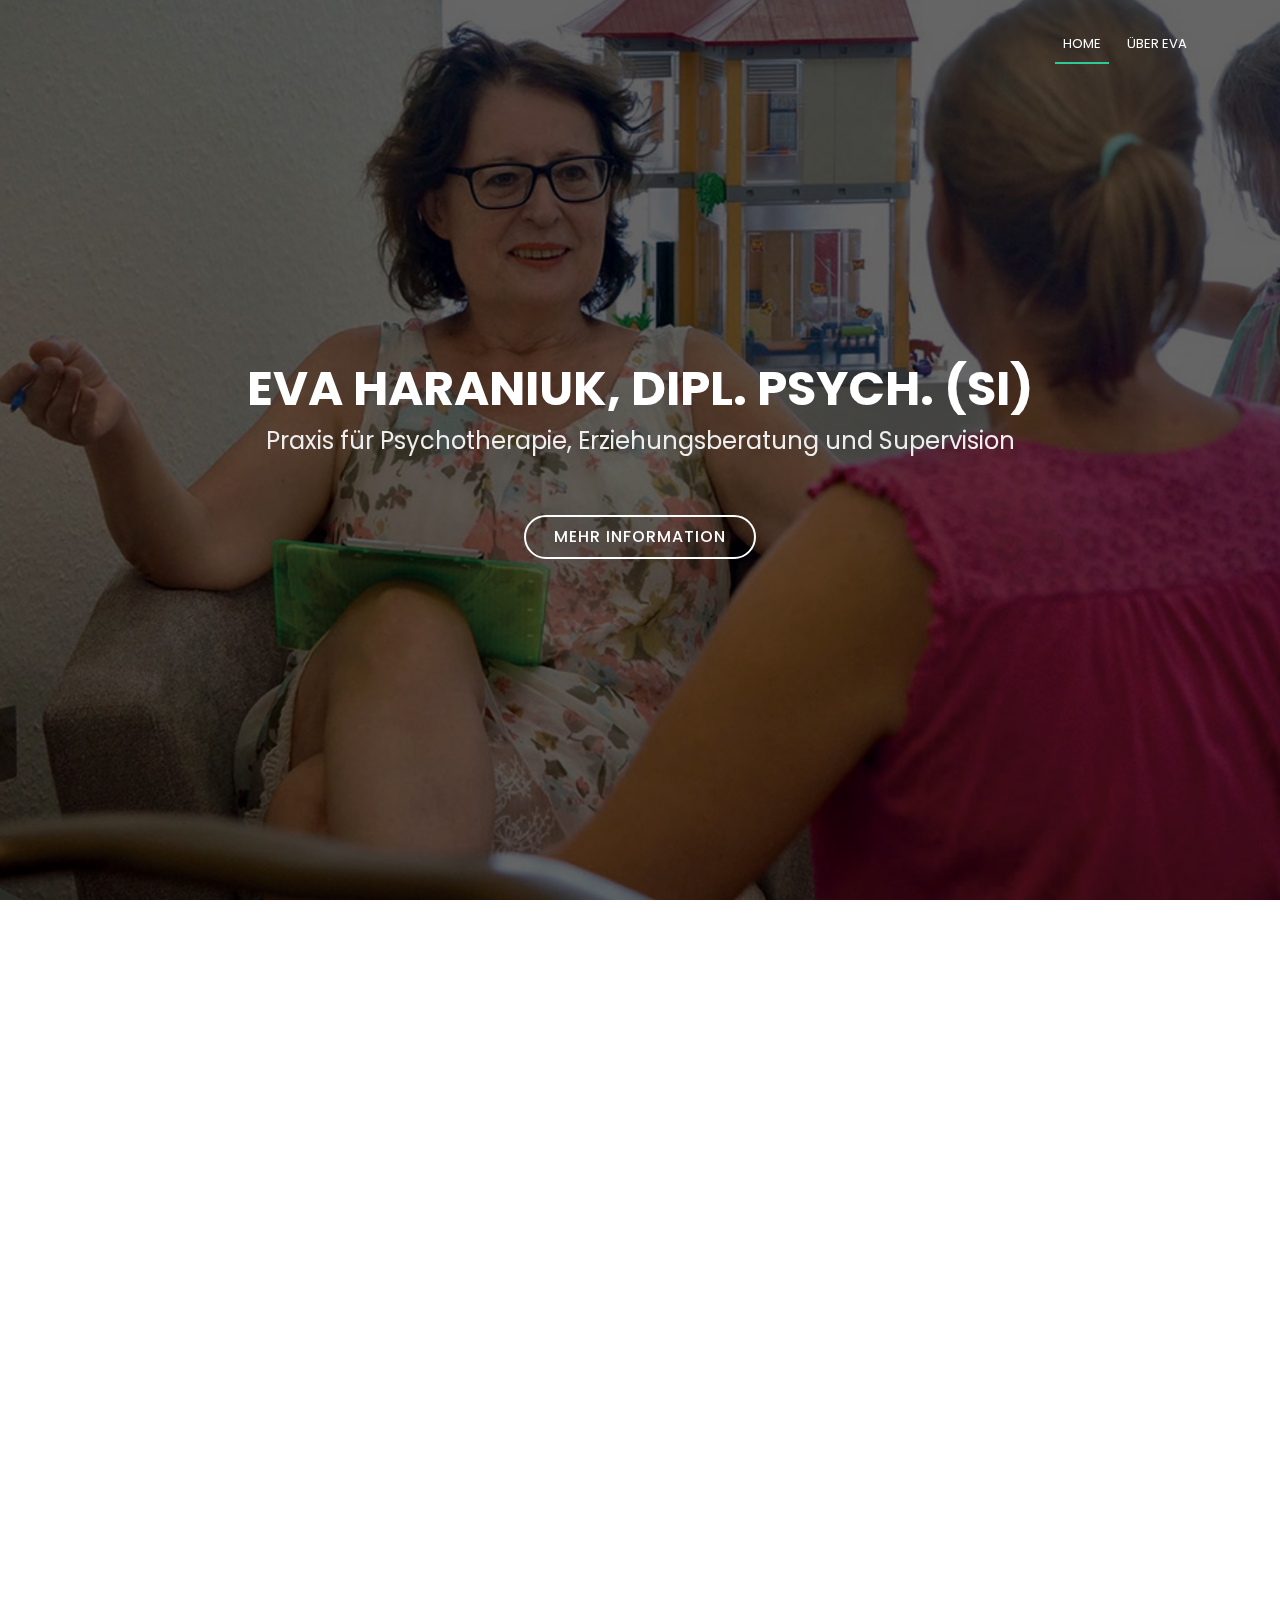
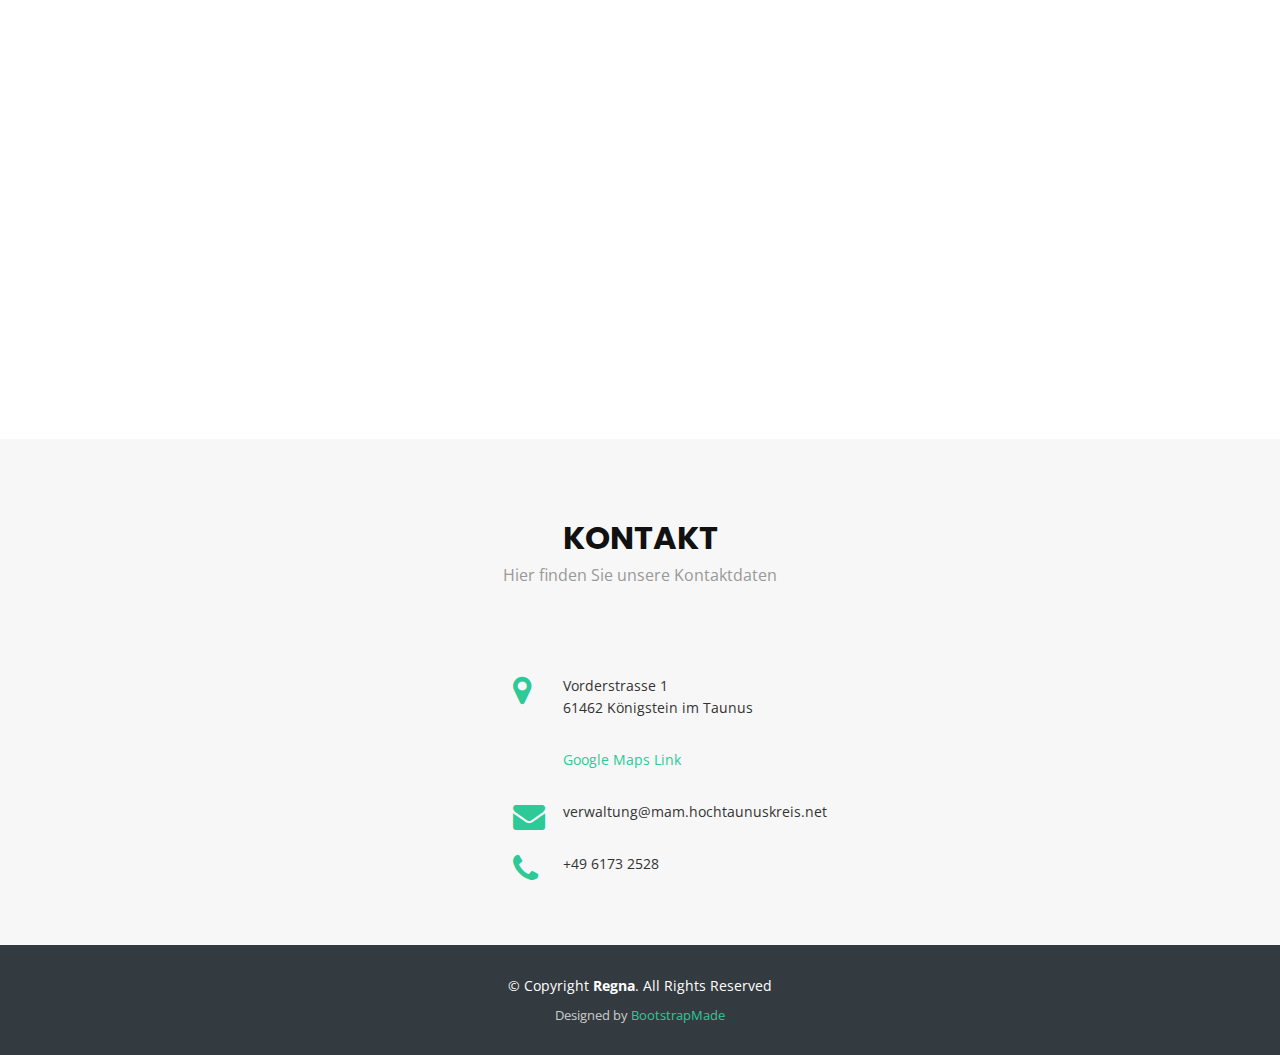
==== index.html @ 205fa417 "initial commit" ====
<!DOCTYPE html>
<html lang="en">

<head>
  <meta charset="utf-8" />
  <meta content="width=device-width, initial-scale=1.0" name="viewport" />

  <title>Eva Haraniuk</title>
  <meta content="" name="description" />
  <meta content="approbierte, Kinder,  Jugendlichenpsychotherapeutin, systemische, Familienberaterin" name="keywords" />

  <!-- Favicons -->
  <link href="assets/img/favicon.png" rel="icon" />
  <link href="assets/img/apple-touch-icon.png" rel="apple-touch-icon" />

  <!-- Google Fonts 
  <link href="https://fonts.googleapis.com/css?family=Open+Sans:300,300i,400,400i,700,700i|Poppins:300,400,500,700"
    rel="stylesheet" />
-->



  <!-- Vendor CSS Files -->
  <link href="assets/vendor/bootstrap/css/bootstrap.min.css" rel="stylesheet" />
  <link href="assets/vendor/font-awesome/css/font-awesome.min.css" rel="stylesheet" />
  <link href="assets/vendor/boxicons/css/boxicons.min.css" rel="stylesheet" />
  <link href="assets/vendor/owl.carousel/assets/owl.carousel.min.css" rel="stylesheet" />
  <link href="assets/vendor/venobox/venobox.css" rel="stylesheet" />
  <link href="assets/vendor/aos/aos.css" rel="stylesheet" />

  <!-- Template Main CSS File -->
  <link href="assets/css/style.css" rel="stylesheet" />

  <!-- =======================================================
  * Template Name: Regna - v2.1.0
  * Template URL: https://bootstrapmade.com/regna-bootstrap-onepage-template/
  * Author: BootstrapMade.com
  * License: https://bootstrapmade.com/license/
  ======================================================== -->



</head>

<body>
  <!-- ======= Header ======= -->
  <header id="header" class="header-transparent">
    <div class="container">
      <nav id="nav-menu-container">
        <ul class="nav-menu">
          <li class="menu-active"><a href="index.html">Home</a></li>
          <li><a href="#about">Über Eva</a></li>
         
        </ul>
      </nav>
      <!-- #nav-menu-container -->
    </div>
  </header>
  <!-- End Header -->

  <!-- ======= Hero Section ======= -->
  <section id="hero">
    <div class="hero-container" data-aos="zoom-in" data-aos-delay="100">
      <h1>Eva Haraniuk, Dipl. Psych. (SI)</h1>
      <h2>Praxis für Psychotherapie,
        Erziehungsberatung und Supervision</h2>
      <a href="#about" class="btn-get-started">Mehr Information</a>
    </div>
  </section>
  <!-- End Hero Section -->

  <main id="main">
    <!-- ======= About Section ======= -->
    <section id="about">
      <div class="container" data-aos="fade-up">
        <div class="row about-container">
          <div class="col-lg-6 content order-lg-1 order-2">

            <h2 class="title">Über die Schule</h2>
            <p>
              Nicht selten äußern sich Besucher unserer Schule spontan mit Worten wie: „Das ist aber schön hier .. ein
              tolles Gebäude .. man fühlt sich sofort wohl hier.. es herrscht eine angenehme Atmosphäre…“. Mir selbst ging es ähnlich als ich mich als Nachfolgerin von Herrn Henneberg auf die Schulleitungsstelle beworben habe. Die Schule ist landschaftlich attraktiv eingebettet, das Schulgebäude ist gut ausgestattet und das Betreuungszentrum ergänzt qualitativ die vorhandene Halbtagsschule. Die überschaubare Schülerzahl und das kleine Kollegium (zurzeit 5 Klassenlehrkräfte) ermöglichen ein fast familiäres Klima. Das große Engagement der Schulgemeinde wurde mir bereits in den ersten Tagen nach meinem Dienstantritt deutlich. Gemeinschaftlich werden wir unser Bestes geben, damit sich alle wohlfühlen, ein gutes Lernklima existiert und allgemeine Zufriedenheit herrscht.
Die Grundschule Mammolshain heißt alle Neuankömmlinge in unserer Schulgemeinde herzlich willkommen!
              <br>
              <i>Cathleen Klockmann (Schulleiterin)</i>
            </p>

            <div class="icon-box" data-aos="fade-up" data-aos-delay="100">
              <div class="icon"><i class="fa fa-rocket"></i></div>
              <h4 class="title"><a href="">Kurze Wege</a></h4>
              <p class="description">
                In Mammolshain ist alles mini. So ist auch das Schulgelände, die Turnhalle und das Betreuungszentrum auf
                einem Gelände, so dass die Kinder zwischen Schule, Betreuung und Aktivitäten in der Turnhalle  eigenständig und ohne Straßenverkehr wechseln können. Ganz nebenbei haben viele Klassen noch
                den besten Frankfurt-Skyline-Blick im Taunus.
              </p>
            </div>

            <div class="icon-box" data-aos="fade-up" data-aos-delay="200">
              <div class="icon"><i class="fa fa-users"></i></div>
              <h4 class="title"><a href="">Kleine Gemeinschaft</a></h4>
              <p class="description">
                In der Grundschule sind die Klassen ein- oder zweizügig. Das bedeutet, dass sich die meisten Kinder
                untereinander kennen. Wir legen Wert auf eine harmonische Gemeinschaft und gegenseitige
                Hilfsbereitschaft. Die Erstklässler werden von Paten aus der 4. Klasse begleitet, so dass sie schnell
                Anschluss finden.
              </p>
            </div>

            <div class="icon-box" data-aos="fade-up" data-aos-delay="300">
              <div class="icon"><i class="fa fa-bar-chart"></i></div>
              <h4 class="title"><a href="">Hervorragende Ausstattung</a></h4>
              <p class="description">
                Die Grundschule ist geräumig und schön gestaltet. Wir sind mit WLAN, Computerraum und digitalen Medien
                gut gerüstet für die Zukunft.
              </p>
            </div>
          </div>

          <div class="col-lg-6 background order-lg-2 order-1" data-aos="fade-left" data-aos-delay="100"></div>
        </div>
      </div>
    </section>
    <!-- End About Section -->

    <!-- ======= Facts Section ======= -->
    <section id="facts">
      <div class="container" data-aos="fade-up">
        <div class="section-header">
          <h3 class="section-title">Fakten</h3>
          <p class="section-description">
            Unsere Grundschule in Zahlen
          </p>
        </div>
        <div class="row counters">
          <div class="col-lg-3 col-6 text-center">
            <span data-toggle="counter-up">5</span>
            <p>Lehrende</p>
          </div>

          <div class="col-lg-3 col-6 text-center">
            <span data-toggle="counter-up">94</span>
            <p>Kinder</p>
          </div>

          <div class="col-lg-3 col-6 text-center">
            <span data-toggle="counter-up">
              <div id="vacationDate"></div>
            </span>
            <p>Tage bis zu den nächsten Ferien</p>
            <script type="text/javascript">
              var date1 = new Date();
              var timestamp = Date.parse("04/03/2023");
              var date2 = new Date(timestamp);
              console.log("Using dates today and future", date1, date2);
              var Difference_In_Time = date2.getTime() - date1.getTime();
              var Difference_In_Days = Math.round(Difference_In_Time / (1000 * 3600 * 24));
              if (Difference_In_Days > 0) {
              document.getElementById("vacationDate").innerHTML += Difference_In_Days.toString();
            } else //there is already some vacation ongoing
            {
              document.getElementById("vacationDate").innerHTML += "0";
            }
            </script>
          </div>

          <div class="col-lg-3 col-6 text-center">
            <span data-toggle="counter-up">7</span>
            <p>Räume</p>
          </div>
        </div>
      </div>
    </section>
    <!-- End Facts Section -->

    <!-- ======= Services Section ======= -->
    <section id="services">
      <div class="container" data-aos="fade-up">
        <div class="section-header">
          <h3 class="section-title">AGs und Angebote</h3>
          <p class="section-description">
            In der Grundschule und der benachbarten Turnhalle gibt es viele Aktivitäten für die Kinder, die teilweise
            auch über den Elternverein Bienenkorb und den Fussballverein organisiert werden.
          </p>
        </div>
        <div class="row">
          <div class="col-lg-3 col-md-6" data-aos="zoom-in">
            <div class="box">
              <div class="icon">
                <a href=""><i class="fa fa-microphone"></i></a>
              </div>
              <h4 class="title"><a href="">Chor</a></h4>
              <p class="description">
                Im Chor singen die Kinder und studieren oft Musicals mit Musik und Sprechrollen ein.
                Ein bis zwei Mal im Jahr werden die Stücke unter großem Applaus aufgeführt.
              </p>
            </div>
          </div>
          <div class="col-lg-3 col-md-6" data-aos="zoom-in">
            <div class="box">
              <div class="icon">
                <a href=""><i class="fa  fa-plane"></i></a>
              </div>
              <h4 class="title"><a href="">Englisch</a></h4>
              <p class="description">
                Spielerisch werden die Kinder hier an die neue Sprache herangeführt. Gemeinsam werden Lieder gelernt, Geschichten erzählt und lustige
                Aktivitäten zu verschiedenen Themen gemacht.</p>
            </div>
          </div>
          

          <div class="col-lg-3 col-md-6" data-aos="zoom-in">
            <div class="box">
              <div class="icon">
                <a href=""><i class="fa fa-futbol-o"></i></a>
              </div>
              <h4 class="title"><a href="">Volleyball</a></h4>
              <p class="description">
                Auch die Kleinsten lernen beim Volleyball Training die Grundlagen des Volleyball-Spiels.
              </p>
            </div>
          </div>
          
          <div class="col-lg-3 col-md-6" data-aos="zoom-in">
            <div class="box">
              <div class="icon">
                <a href=""><i class="fa fa-users"></i></a>
              </div>
              <h4 class="title"><a href="">Elternverein</a></h4>
              <p class="description">
                Der Elternverein Bienenkorb organisiert spannende Aktivitäten in den Ferien und unterstützt viele
                Projekte.
              </p>
            </div>
          </div>
        </div>
      </div>
    </section>
    <!-- End Services Section -->


    <!-- ======= Betreuungszentrum Section ======= -->
    <section id="betreuungszentrum">
      <div class="container" data-aos="fade-up">
        <div class="row betreuungszentrum-container">
          <div class="col-lg-12 content order-lg-1 order-2">
            <h2 class="title">Betreuungszentrum</h2>
            <p>
              Das Betreuungsangebot kann insgesamt 60 Kindern einen Betreuungsplatz inkl.
              Mittagessen und Hausaufgabenbetreuung bieten.
              Die Betreuende Grundschule deckt Betreuungszeiten von 7.30 Uhr bis 13.30 Uhr ab.
              Das hortähnliche Angebot knüpft zeitlich an den Vormittagsunterricht der Schule an
              (ab 11.25 Uhr) und ist bis 17.00 Uhr buchbar. Das Angebot beinhaltet
              ein warmes Mittagessen, Hausaufgabenbetreuung, Freizeitaktivitäten und eine
              wochenweise Betreuung während der Schulferien. Diese Angebotspalette wird in
              einzeln abzurechnenden Modulen angeboten, die sich die Eltern nach Bedarf auch
              tageweise zusammenstellen können. Die Ferienbetreuung
              kann wochenweise zugebucht werden.
            </p>

            <div class="icon-box" data-aos="fade-up" data-aos-delay="100">
              <div class="icon"><i class="fa fa-cutlery"></i></div>
              <h4 class="title"><a href="">Mittagessen und Aktivitäten</a></h4>
              <p class="description">
                Das Betreuungszentrum befindet sich auf dem Schulgelände, was den Vorteil hat,
                dass die Kinder nach dem Unterricht keine langen Wege zurücklegen müssen,
                Fachräume der Schule mitgenutzt werden können und eine Kooperation zwischen
                dem Betreuungspersonal und den Lehrkräften leichter möglich ist. Im
                Betreuungszentrum steht den Kindern eine Mensa mit Küche zur Verfügung, in der
                das gemeinsame Mittagessen sowie der Nachmittagssnack eingenommen werden.
                Die Essensversorgung wird vom Cateringservice „Zu den Füchsen“ übernommen. In
                den Betreuungsräumen und dem Bewegungsraum haben die Kinder viel Platz für
                freies Spiel. Es wird eine Vielzahl unterschiedlicher Aktivitäten ermöglicht, bei denen
                die Kinder je nach Bedarf Unterstützung und Anregungen durch die Betreuungskräfte
                erfahren.</p>
            </div>

            <div class="icon-box" data-aos="fade-up" data-aos-delay="200">
              <div class="icon"><i class="fa fa-pencil-square-o"></i></div>
              <h4 class="title"><a href="">Hausaufgabenbetreuung</a></h4>
              <p class="description">
                Die Hausaufgabenbetreuung findet in gesonderten, ruhigen Räumen zu festen Zeiten
                statt. Die Kinder werden bei der Bewältigung der schriftlichen Hausaufgaben
                unterstützt und erhalten bei Bedarf Hilfestellung. Es wird darauf geachtet,
                entsprechend dem Alter, die Selbständigkeit zunehmend zu fördern.
                Die Betreuungskräfte achten darauf, dass die Kinder die Hausaufgaben nach
                Möglichkeit vollständig erledigen. Dabei soll ein Zeitrahmen von einer Stunde nicht
                überschritten werden.
                Nachmittags können die Kinder, neben den Angeboten des Betreuungszentrums, an
                schulischen Angeboten und Angeboten außerschulischer Partner teilnehmen, die in
                den Räumen der Schule und des Betreuungszentrums stattfinden, z.B. Turnen,
                Volleyball und Chor.</p>
            </div>

            <div class="icon-box" data-aos="fade-up" data-aos-delay="300">
              <div class="icon"><i class="fa fa-question-circle"></i></div>
              <h4 class="title"><a href="">Weitere Informationen</a></h4>
              <p class="description">
                Für weitere Informationen stehen wir gerne zur Verfügung. Alle Formulare des Betreuungsangebotes
                erhalten Sie bei der Einrichtungsleitung und dem Team der Betreuung: Dr. Claudia di Pianduni, Tel.:
                06173 70 29 22 4, eMail: betreuung@mam.hochtaunuskreis.net
              </p>
            </div>
          </div>


        </div>
      </div>
    </section>
    <!-- End Betreuungszentrum Section -->


    <!-- ======= Portfolio Section ======= -->
    <section id="portfolio" class="section-bg">
      <div class="container" data-aos="fade-up">

        <header class="section-header">
          <h3 class="section-title">Das Schul ABC - Wissenswertes und Nützliches</h3>
        </header>

        <div class="row" data-aos="fade-up" data-aos-delay="100"">
  <div class=" col-lg-12">
          <ul id="portfolio-flters">
            <li data-filter="*" class="filter-active" >Alles</li>
            <li data-filter=".filter-arbeitsgemeinschaften" >AGs</li>
            <li data-filter=".filter-anschrift"> Anschrift</li>
            <li data-filter=".filter-aufsichtsregelung">Aufsicht</li>
            <li data-filter=".filter-bienenkorb">Bienenkorb</li>
            <!-- <li data-filter=".filter-betreuung">Betreuung</li> -->
            <li data-filter=".filter-beurlaubung">Beurlaubung</li>
            <li data-filter=".filter-buecher">Bücher</li>
            <li data-filter=".filter-buecherei">Bücherei</li>
            <li data-filter=".filter-computer">Computer</li>
            <li data-filter=".filter-corona">Corona</li>
            <li data-filter=".filter-dankbar">Dankbar</li>
            <li data-filter=".filter-digitalisierung">Digital</li>
            <li data-filter=".filter-ernaehrung">Ernährung</li>
            <li data-filter=".filter-elterngespraeche">Elterngespräch</li>
            <li data-filter=".filter-fahrrad">Fahrrad</li>
            <li data-filter=".filter-ferien">Ferien</li>
            <li data-filter=".filter-fundsachen">Fundsachen</li>
            <li data-filter=".filter-gegenstaende">Gegenstände</li>
            <li data-filter=".filter-gremien">Gremien</li>
            <li data-filter=".filter-grundschrift">Grundschrift</li>
            <li data-filter=".filter-handys">Handys</li>
            <li data-filter=".filter-hausaufgaben">Hausaufgaben</li>
            <li data-filter=".filter-hausaufgabenbetreuung">Hausaufgabenbetreuung</li>
            <li data-filter=".filter-hygiene">Hygiene</li>
            <li data-filter=".filter-krankmeldung">Krank</li>
            <li data-filter=".filter-laeuse">Läuse</li>
            <li data-filter=".filter-mitarbeiteltern">Mitarbeit</li>
            
            <li data-filter=".filter-unfaelle">Schulunfälle</li>
            <li data-filter=".filter-sachschaeden">Schäden</li>
            <li data-filter=".filter-schulweg">Schulweg</li>
            <li data-filter=".filter-sport">Sport</li>
            <li data-filter=".filter-pausen">Pausen</li>
            <li data-filter=".filter-termine">Termine</li>
            <li data-filter=".filter-wandertage">Wandertage</li>
            <li data-filter=".filter-wegweiser">Wegweiser</li>
            <li data-filter=".filter-zeugnisse">Zeugnis</li>

          </ul>
        </div>
      </div>

      <div class="row portfolio-container" data-aos="fade-up" data-aos-delay="200">


        <div class="col-lg-12 col-md-12 portfolio-item filter-arbeitsgemeinschaften">
          <div class="portfolio-wrap">
            <h4>Arbeitsgemeinschaften</h4>
            <p>Ergänzend zum schulischen Unterricht gibt es beispielsweise Angebote wie:</p>
            <ul>
              <li>Englisch-Kurs in den Klassen 1 und 2
              </li>
              <li>Chor
              </li>
              <li>Computerkurs</li>
            </ul>
            <p>Informationen zu den schulischen und außerschulischen Angeboten bekommen Sie
              jeweils am Anfang eines Halbjahres. Die AGs werden von Eltern, Sport-und
              Musikvereinen sowie von Lehrkräften angeboten. Verpflichtende
              Arbeitsgemeinschaften in Kleingruppen gibt es zur Zeit nicht. </p>
          </div>
        </div>


        <div class="col-lg-12 col-md-12 portfolio-item filter-anschrift">
          <div class="portfolio-wrap">
            <h4>Änderung der Anschrift</h4>
            <p>Sollte sich Ihre Adresse oder die Telefonnummer ändern, informieren Sie uns bitte
              umgehend schriftlich über die Klassenlehrerin oder das Sekretariat.
              Falls Sie nicht mehr in unserem Schulbezirk wohnen, Ihr Kind aber weiterhin unsere
              Schule besuchen soll, müssen Sie einen „Gestattungsantrag“ stellen.
              Das Formular erhalten Sie im Sekretariat und Sie finden es im Downloadbereich.</p>

            <p>Unser Sekretariat ist geöffnet: täglich von 9.00 – 12.30 Uhr</p>
          </div>
        </div>


        <div class="col-lg-12 col-md-12 portfolio-item filter-aufsichtsregelung">
          <div class="portfolio-wrap">
            <h4>Aufsichtsregelung</h4>
            <p>Aufsichtspflicht der Schule erstreckt sich auf:</p>

            <ul>
              <li>den Unterricht, auch wenn dieser außerhalb des Schulgrundstücks durchgeführt
                wird
              </li>
              <li>die Pausen zwischen den Unterrichtsstunden
              </li>
              <li>die Unterrichtswege</li>
              <li>die Arbeitsgemeinschaften</li>
              <li>in angemessenem Umfang auf die Zeiten vor und nach dem Unterricht.</li>
            </ul>
            <p>Verlassen Kinder während der Unterrichtszeit oder in den Pausen unerlaubt das
              Schulgelände, entfällt die Aufsichtspflicht der Schule.
              Auf dem Schulweg unterliegen die Kinder der Aufsicht der Eltern.</p>
          </div>
        </div>

        <div class="col-lg-12 col-md-12 portfolio-item filter-bienenkorb">
          <div class="portfolio-wrap">
            <h4>Bienenkorb</h4>
            <p>Der Bienenkorb e.V. unterstützt den Kiga, die Schule und die Betreuung. Er ist Veranstalter
              für eine Theater AG und den Englisch Unterricht in Klasse 1. und 2. (LingoBees). Auch die
              Schulbibliothek erhält durch ihn Hilfe. Und – nicht zu vergessen – der Sozialfonds des
              Vereins zur Unterstützung von Familien bei Aktivitäten in Schule oder Kiga. Und
              normalerweise organisiert der Bienenkorb e.V. auch Sommerferienspiele und Aktivitäten in
              anderen Ferien. <a href="https://bienenkorb-ev.org/">https://bienenkorb-ev.org/</a></p>
          </div>
        </div>

        <div class="col-lg-12 col-md-12 portfolio-item filter-betreuung">
          <div class="portfolio-wrap">
            <h4></h4>
            <p></p>
          </div>
        </div>

        <div class="col-lg-12 col-md-12 portfolio-item filter-beurlaubung">
          <div class="portfolio-wrap">
            <h4>Beurlaubung</h4>
            <p>Sollte es aus wichtigen Gründen notwendig sein, Ihr Kind während der Unterrichtszeit
              zu beurlauben, müssen Sie in jedem Fall einen schriftlichen Antrag stellen. Es gelten
              folgende Fristen und Zuständigkeiten:</p>
            <ul>
              <li>für 1 –2 Stunden beim entsprechenden Fachlehrer</li>
              <li>für 1 –2 Schultage bei der Klassenlehrkraft, aber:</li>
            </ul>
            <p>vor und im Anschluss an Ferien und für längere Zeit muss eine Beurlaubung vier
              Wochen vorher schriftlich bei der Schulleitung beantragt werden. Diese Beurlaubung
              darf nur in besonderen Ausnahmefällen erteilt werden und wird in der Schülerakte
              vermerkt. Die Eltern müssen sich über den versäumten Unterrichtsstoff informieren
              und dafür sorgen, dass dieser nachgeholt wird.</p>
          </div>
        </div>

        <div class="col-lg-12 col-md-12 portfolio-item filter-buecher">
          <div class="portfolio-wrap">
            <h4>Bücher und Lernmittel</h4>
            <p>Bücher und Lernmittel sind nicht Eigentum des Kindes (mit Ausnahme der
              Mathematikbücher in der 1. Klasse), sondern werden vom Land Hessen leihweise
              zur Verfügung gestellt.
            </p>
            <p>Sie sind schonend und pfleglich zu behandeln. Die Bücher müssen eingebunden und
              mit Namen versehen werden. Bei Klassen-oder Schulwechsel gehen sie an die
              Schule zurück. Bei Verlust oder Beschädigung ist Ersatz zu leisten. Dieselbe Haftung
              gilt für schuldhafte Beschädigung oder für Diebstahl sonstiger
              Einrichtungsgegenstände der Schule.</p>
          </div>
        </div>

        <div class="col-lg-12 col-md-12 portfolio-item filter-buecherei">
          <div class="portfolio-wrap">
            <h4>Bücherei</h4>
            <p>Ein eingespieltes Team von Eltern betreut erfolgreich die Aktivitäten der Bücherei.
              Freitags können die Kinder in der Bücherei lesen und Bücher ausleihen. Dafür
              erhalten die Kinder einen Leseausweis. Die ausgeliehenen Bücher müssen pfleglich
              behandelt und pünktlich zurückgegeben werden. Bei Verlust sind diese ebenfalls zu
              ersetzen.</p>
          </div>
        </div>

        <div class="col-lg-12 col-md-12 portfolio-item filter-computer">
          <div class="portfolio-wrap">
            <h4>Computer</h4>
            <p>Die Schule verfügt über einige Computer/Laptops. Genutzt werden die Geräte um die
              Kinder an die Arbeit mit dem PC heranzuführen, durch gezielt eingesetzte
              Lernsoftware zu fördern, die Lesemotivation zu wecken, sowie erste Erfahrungen mit
              dem Internet zu machen.</p>
          </div>
        </div>

        <div class="col-lg-12 col-md-12 portfolio-item filter-corona">
          <div class="portfolio-wrap">
            <h4>Corona</h4>
            <p>In Zeiten der Corona Pandemie gibt es recht viele Informationen, die sich teilweise täglich ändern. Deshalb werden sie nicht auf dieser Webseite aktualisiert, sondern über die Plattformen schul.cloud und Jitsi Webkonferenz.</p>
          </div>
        </div>

        <div class="col-lg-12 col-md-12 portfolio-item filter-dankbar">
          <div class="portfolio-wrap">
            <h4>Dankbar</h4>
            <p>Wir sind Ihnen für jegliche Hilfe und Mitarbeit sehr dankbar und freuen uns über eine
              aktive Elternschaft.</p>
          </div>
        </div>


        <div class="col-lg-12 col-md-12 portfolio-item filter-digitalisierung">
          <div class="portfolio-wrap">
            <h4>Digitalisierung</h4>
            <p>In den Wochen der Corona Pandemie wurde der Einsatz von Jitsi und schul.cloud zunehmend beim
              Unterrichten und Konferieren eingesetzt. Diese entstandenen Möglichkeiten wollen
              wir auch über die Corona-Zeiten hinaus nutzen.</p>
          </div>
        </div>

        <div class="col-lg-12 col-md-12 portfolio-item filter-ernaehrung">
          <div class="portfolio-wrap">
            <h4>Ernährung</h4>
            <p>Für eine optimale Entwicklung und Lernfähigkeit ist eine ausgewogene Ernährung
              sehr wichtig. Im Sinne einer gesundheitsfördernden Schule legen wir Wert auf ein
              gesundes Schulfrühstück und zuckerfreie Getränke sowie ein bewusstes Ess-und
              Trinkverhalten. Im Rahmen einer Erziehungsvereinbarung zwischen Schule, Eltern
              und Kind bitten wir um Unterstützung für dieses Vorhaben.
              Unter anderem tragen folgende Bausteine dazu bei:</p>
            <ul>
              <li>eine tägliche, gemeinsame Frühstückspause in der Klasse
                (normalerweise 9.30 Uhr – 9.40 Uhr)</li>
              <li>Thema Ernährung als fester Punkt an den Elternabenden und im Unterricht</li>
            </ul>
            </p>
          </div>
        </div>

        <div class="col-lg-12 col-md-12 portfolio-item filter-elterngespraeche">
          <div class="portfolio-wrap">
            <h4>Elterngespräche</h4>
            <p>Sollten Sie Gesprächsbedarf haben, stehen Ihnen die Lehrkräfte nach
              Terminabsprache zur Verfügung. Ansonsten bieten die Klassenleitungen in der
              Regel etwa zum Halbjahreswechsel Gespräche an.</p>
          </div>
        </div>

        <div class="col-lg-12 col-md-12 portfolio-item filter-fahrrad">
          <div class="portfolio-wrap">
            <h4>Fahrrad</h4>
            <p>Nur die Schülerinnen und Schüler des 4. Schuljahres, die das Radfahrtraining
              absolviert haben, dürfen mit einem verkehrssicheren Fahrrad und mit Fahrradhelm
              zur Schule kommen.</p>
          </div>
        </div>

        <div class="col-lg-12 col-md-12 portfolio-item filter-ferien">
          <div class="portfolio-wrap">
            <h4>Ferien</h4>
            <p>Zu Beginn eines Schuljahres wird die Ferienordnung über die Ranzenpost verteilt.
              Sie finden diese Informationen auch auf unserer Homepage.</p>
          </div>
        </div>

        <div class="col-lg-12 col-md-12 portfolio-item filter-fundsachen">
          <div class="portfolio-wrap">
            <h4>Fundsachen</h4>
            <p>Sämtliches Eigentum Ihres Kindes sollte mit Namen gekennzeichnet sein:
              Turnsachen, Jacken, Hausschuhe , Mäppchen und Ranzen mit Inhalt.
              Fundsachen werden in einer Fundkiste gesammelt. Diese kann nach Absprache mit
              unserer Hausmeisterin besichtigt werden . Nicht abgeholte Kleidungsstücke werden
              an eine karitative Einrichtung weitergegeben.</p>
          </div>
        </div>


        <div class="col-lg-12 col-md-12 portfolio-item filter-gegenstaende">
          <div class="portfolio-wrap">
            <h4>Gefährliche oder unterrichtsstörende Gegenstände</h4>
            <p>Gegenstände wie Messer, Taschenmesser, elektronisches Spielzeug oder Geräte
              gehören nicht in die Schule. Bitte sorgen Sie dafür, dass Ihr Kind diese Dinge zu
              Hause lässt. Für Schäden oder Verlust übernehmen wir keine Haftung.</p>
          </div>
        </div>

        <div class="col-lg-12 col-md-12 portfolio-item filter-gremien">
          <div class="portfolio-wrap">
            <h4>Gremien</h4>
            <p>Wichtige Belange unserer Schule werden in drei Gremien beraten und entschieden:</p>
            <ul>
              <li>in der Gesamtkonferenz(Gremium der Lehrkräfte)</li>
              <li>im Schulelternbeirat (Gremium der Elternvertreterinnen und Vertreter)</li>
              <li>in der Schulkonferenz(Gremium aus Lehrkräften und Eltern)</li>
            </ul>
            <p>
              Die Eltern einer Klasse wählen aus ihrer Mitte für die Dauer von zwei Jahren den
              Elternbeirat. Mindestens einmal im Schulhalbjahr ist ein Elternabend einzuberufen.
              Daran nehmen die Klassenlehrkräfte und bei Bedarf weitere Lehrkräfte teil. Die
              Klassenelternbeiräte bilden den Schulelternbeirat, aus deren Mitte für die Dauer von
              zwei Jahren der Vorsitz und die Stellvertretung gewählt werden. Der
              Schulelternbeirat tagt mindestens einmal pro Halbjahr. Er übt das
              Mitbestimmungsrecht der Eltern in der Schule aus und wird von der Schulleitung über
              alle wesentlichen Schulangelegenheiten unterrichtet. Lehrkräfte und Eltern einer
              Schule arbeiten außerdem in der Schulkonferenz zusammen. Dort beraten sich fünf
              Lehrkräfte und fünf Elternteile aus der Gesamtelternschaft unter dem Vorsitz der
              Schulleitung. Die Schulkonferenz hat vielfältige Entscheidungs-und
              Anhörungsrechte. Gewählt werden die Mitglieder der Schulkonferenz für 2 Jahre.</p>
          </div>
        </div>

        <div class="col-lg-12 col-md-12 portfolio-item filter-grundschrift">
          <div class="portfolio-wrap">
            <h4>Grundschrift</h4>
            <p>Ihr Kind lernt das Lesen und Schreiben mit der Grundschrift, einer verbundenen
              Druckschrift. Weitere Informationen hierzu finden Sie unter
              <a href="https://grundschulverband.de/grundschrift/">https://grundschulverband.de/grundschrift/</a></p>
          </div>
        </div>

        <div class="col-lg-12 col-md-12 portfolio-item filter-handys">
          <div class="portfolio-wrap">
            <h4>Handys und Smartwatches</h4>
            <p>Die Mitnahme von Handysund Smartwatches ist auf dem Schulgelände für die Kinder
              verboten. Falls Sie darauf bestehen, dass Ihr Kind für den Schulweg ein Handy hat,
              muss sichergestellt sein, dass es im Ranzen bleibt, ausgeschaltet ist und keinesfalls
              in der Schule benutzt wird. In dringenden Fällen wird vom Sekretariat aus telefoniert.</p>
          </div>
        </div>

        <div class="col-lg-12 col-md-12 portfolio-item filter-hausaufgaben">
          <div class="portfolio-wrap">
            <h4>Hausaufgaben</h4>
            <p>Der zeitliche Aufwand zur Erledigung der Aufgaben sollte folgende Richtwerte nicht
              überschreiten:</p>
            <ul>
              <li>Jahrgangsstufe 1 und 2 bis zu 30 Minuten</li>
              <li>Jahrgangsstufe 3 und 4 ca. 45 bis 60 Minuten.</li>
            </ul>
            <p>
              Falls Ihr Kind regelmäßig länger als die dafür vorgesehene Zeit Hausaufgaben
              macht, sollten Sie eine kurze Mitteilung an die jeweilige Lehrkraft schreiben.
              Fehlenden Schülerinnen und Schülern wird nach Möglichkeit durch andere Kinder
              das Unterrichtsmaterial zur Verfügung gestellt. Es liegt jedoch in der Verantwortung
              der Kinder und Eltern, sich über die Inhalte des Unterrichts und der Hausaufgaben zu
              informieren. Liebe Eltern, bitte schauen Sie regelmäßig in den Schulranzen und
              lassen Sie sich zeigen, was neu gelernt wurde. Achten Sie darauf, dass alle
              Materialien in ordentlichem Zustand vorhanden sind, Stifte gespitzt sind und auch
              Mappen regelmäßig ausgeleert werden. Vielen Dank für Ihre Mitarbeit!</p>
          </div>
        </div>

        <div class="col-lg-12 col-md-12 portfolio-item filter-hausaufgabenbetreuung">
          <div class="portfolio-wrap">
            <h4>Hausaufgabenbetreuung im Betreuungszentrum</h4>
            <p>Kinder, für welche ein Vertrag mit dem Betreuungszentrum abgeschlossen wurde,
              haben dort
              die Möglichkeit unter Aufsicht ( nicht im Sinne einer Hausaufgabenhilfe) ihre
              Hausaufgaben zu erledigen.</p>
          </div>
        </div>


        <div class="col-lg-12 col-md-12 portfolio-item filter-hygiene">
          <div class="portfolio-wrap">
            <h4>Hygieneplan</h4>
            <p>Bedingt durch die Corona-Pandemie haben wir einen Hygieneplan erstellt, der sich
              maßgeblich an den Vorgaben des Landes Hessen und des Hochtaunuskreise
              orientiert.</p>
          </div>
        </div>

        <div class="col-lg-12 col-md-12 portfolio-item filter-krankmeldung">
          <div class="portfolio-wrap">
            <h4>Krankmeldung</h4>
            <p>Ist Ihr Kind erkrankt und kann nicht zur Schule kommen, sind Sie verpflichtet, die
              Schule vor 8 Uhr zu informieren. Bitte informieren Sie die Schule über <a href="mailto:verwaltung@mam.hochtaunuskreis.net">verwaltung@mam.hochtaunuskreis.net</a> und ggf. die Betreuung über <a href="betreuung@mam.hochtaunuskreis.net">betreuung@mam.hochtaunuskreis.net</a> und halten uns über die weitere Entwicklung (weiter krank/kommt wieder) auf dem Laufenden. Damit ist ihr Kind bereits schriftlich entschuldigt und Sie benötigen keine weitere Krankmeldung. 
              Kinder mit ansteckenden Krankheiten
              (auch Läusebefall) dürfen das Schulgebäude nicht betreten. Bitte lesen Sie auch das
              Merkblatt zum Infektionsschutz des Gesundheitsamtes!</p>
          </div>
        </div>

        <div class="col-lg-12 col-md-12 portfolio-item filter-laeuse">
          <div class="portfolio-wrap">
            <h4>Läuse</h4>
            <p>Kopfläuse kommen in den „besten Familien“ vor. Sie sind ein ganzjähriges Problem.
              Besonders betroffen sind Kleinkinder und Schulkinder. Tritt ein Läusebefall in einer
              Klasse auf, erhalten alle Kinder dieser Klasse umgehend einen Elternbrief mit dem
              Hinweis, dass sie auf Läuse untersucht werden müssen. Dies muss mit Ihrer
              Unterschrift bestätigt werden. Bringt Ihr Kind diese Bestätigung am nächsten Tag
              nicht mit, so darf es nicht am regulären Unterricht teilnehmen. Bitte beachten Sie
              auch den aktuellen Flyer des Gesundheitsamtes, der auch
              Hinweise zur Behandlung enthält.</p>
            <div class="pic">
              <img src="assets/img/laus.jpg" alt="Läuse Bild" />
            </div>
          </div>
        </div>


        <div class="col-lg-12 col-md-12 portfolio-item filter-mitarbeiteltern">
          <div class="portfolio-wrap">
            <h4>Mitarbeit der Eltern</h4>
            <p>Eltern können sich auf vielfältige Weise in der Schule einbringen:
              Leitung von Arbeitsgemeinschaften, in der Bücherei, als Begleitung bei
              Klassenausflügen, Engagement im Bienenkorb e.V., im Elternbeirat, in der
              Schulkonferenz und beim Schulfest.</p>
          </div>
        </div>

        <div class="col-lg-12 col-md-12 portfolio-item filter-unfaelle">
          <div class="portfolio-wrap">
            <h4>Schülerversicherung und Schulunfälle</h4>
            <p>Alle Schülerinnen und Schüler öffentlicher Schulen sind gesetzlich gegen Personen-
              und Sachschäden versichert. Der Versicherungsschutz greift bei allen mit Schule im
              Zusammenhang stehenden Tätigkeiten. Während der Schulzeit und auf dem
              Schulweg ist Ihr Kind versichert (vgl. „Aufsichtspflicht“). Bei Unfällen auf dem
              Schulgelände wird Erste Hilfe im Arztzimmer der Schule geleistet. Bei
              Veranstaltungen außerhalb des Schulgeländes führen die Lehrerinnen eine
              Sanitätstasche mit.
              Wenn Sie mit Ihrem Kind auf Grund eines Schulunfalls zum Arzt gehen, melden Sie
              dies bitte unbedingt und umgehend im Sekretariat, damit wir eine entsprechende
              Meldung bei der Unfallkasse Hessen machen können.<br>
              <b>Wichtig:</b> Während der Unterrichtszeit und in den Pausen müssen sich die
              Schülerinnen und Schüler innerhalb des Schulgeländes aufhalten. Bei unerlaubtem
              Entfernen entfallen die Aufsichts-und Haftpflicht der Schule und damit der
              Versicherungsschutz.</p>
          </div>
        </div>

        <div class="col-lg-12 col-md-12 portfolio-item filter-sachschaeden">
          <div class="portfolio-wrap">
            <h4>Sachschäden und Versicherungsschutz</h4>
            <p>Für die Regulierung von Schülersachschäden gelten folgende Bestimmungen:
              Der Versicherungsschutz erstreckt sich auf Bekleidungsstücke, Schultaschen u.Ä.,
              die von den Kindern während der Teilnahme am lehrplanmäßigen Unterricht in den
              von der Schulleitung dazu bestimmten Räumen abgelegt werden. Sie sind bis zu
              einer Höchstgrenze von 180,-€ versichert.
              Dies gilt auch für Klassenfahrten.
              Die während des lehrplanmäßigen Unterrichts am Körper getragene Kleidung ist nur
              in Ausnahmefällen versichert.
              Fahrräder sind nur in normaler, einer Mindestausstattung entsprechender
              Ausführung bis zur Höchstgrenze von 300,-€ versichert, wenn sie ordnungsgemäß
              abgestellt und gegen Diebstahl gesichert sind.
              Uhren werden als mitversichert angesehen, allerdings nur bis maximal 40,-€ je
              Schadensfall.
              Kein Versicherungsschutz besteht
              für Schäden, die auf dem Schulweg, bzw. außerhalb des lehrplanmäßigen
              Unterrichts entstehen</p>
            <ul>
              <li>für liegen gelassene Gegenstände</li>
              <li>für Wertsachen, Bargeld, Schlüssel, etc.</li>
              <li>für Reisegepäck und sonstige Gegenstände wie etwa technische Geräte(z.B.
                Fotoapparat), welche auf Schulfahrten und Schulausflügen mitgeführt werden.</li>
            </ul>

          </div>
        </div>

        <div class="col-lg-12 col-md-12 portfolio-item filter-schulweg">
          <div class="portfolio-wrap">
            <h4>Schulweg</h4>
            <p>Geben Sie Ihrem Kind die Möglichkeit, den Schulweg umweltfreundlich
              zurückzulegen. Sie können damit nicht nur einen Beitrag zum Umweltschutz leisten,
              sondern fördern auch die Selbständigkeit Ihres Kindes.<br>
              Außerdem: Wer sich morgens schon an der frischen Luft bewegt hat, kann sich im
              Unterricht deutlich besser konzentrieren. Und: Es macht Spaß, gemeinsam mit
              anderen Kindern zu gehen. Wenn Sie dennoch mit dem Auto kommen müssen,
              parken Sie nicht bitte nicht auf den Lehrerparkplätzen, den Zugangswegen, bzw.
              Einfahrten zur Schule und den Stellen an denen es für Kinder besonders wichtig ist
              beim Überqueren der Straße freie Sicht zu haben!</p>
          </div>
        </div>

        <div class="col-lg-12 col-md-12 portfolio-item filter-sport">
          <div class="portfolio-wrap">
            <h4>Sport- und Schwimmunterricht</h4>
            <p>Teilnahme am Sportunterricht, einschließlich Schwimmen, ist obligatorisch. Damit der
              Sportunterricht zügig und problemlos stattfinden kann, sollten Sie folgendes
              beachten:<br>
              Ihr Kind darf während des Sportunterrichts keinen Schmuck tragen. Jeglicher
              Schmuck, auch Ohrstecker, muss ausnahmslos ablegt oder so abgeklebt werden,
              dass sich kein Kind verletzen kann. Kinder turnen in Sportkleidung. Ohne
              Turnschuhe kann Ihr Kind unter Umständen nicht am Sportunterricht teilnehmen.
              Kommt es häufiger vor, dass es keine Sportsachen dabei hat, muss es in einer
              anderen Klasse am Unterricht teilnehmen. Kinder mit langen Haaren müssen die
              Haare zusammenbinden. Falls Ihr Kind aus Krankheitsgründen nicht oder nur
              eingeschränkt am Sportunterricht teilnehmen kann, brauchen wir von Ihnen eine
              schriftliche Entschuldigung oder ggf. ein ärztliches Attest. Dies gilt auch für den
              Schwimmunterricht im 3. Schuljahr.</p>
          </div>
        </div>


        <div class="col-lg-12 col-md-12 portfolio-item filter-pausen">
          <div class="portfolio-wrap">
            <h4>Unterrichts- und Pausenzeiten</h4>
            <p>In der Situation der Corona-Pandemie kann es immer wieder einmal zu
              Änderungen von Stundenplänen kommen. Sollten wir zu kurzfristigen Änderungen
              gezwungen sein, so bitten wir das zu entschuldigen. Wir bemühen dann um die
              bestmögliche Lösung und orientieren uns hierbei an den normalerweise gültigen
              Zeiten.<br>
              Unsere Unterrichtszeiten:</p>
              <ul>
                <li>1. Stunde 8.00 – 8.45 Uhr</li>
                <li>2. Stunde 8.45 – 9.30 Uhr</li>
                <li>Frühstückspause 9.30 – 9.45 Uhr</li>
                <li>Pause 9.45 – 10.00 Uhr</li>
                <li>3. Stunde 10.00 – 10.45 Uhr</li>
                <li>4. Stunde 10.45 - 11.30 Uhr</li>
                <li>Pause 11.30 - 11.45 Uhr</li>
                <li>5. Stunde 11.45 – 12.30 Uhr</li>
                <li>6. Stunde 12.30 - 13.15 Uhr</li>
              </ul>
              <p></p>
              Zu Beginn des Unterrichts sowie am Ende des Schultages sollen die Kinder, die noch
              gebracht bzw. abgeholt werden, nur bis zum Tor begleitet werden. Bitte achten Sie
              darauf, dass Ihr Kind pünktlich zum Unterrichtsbeginn in der Schule ist. In den
              Pausen halten sich die Kinder auf dem großen Schulgelände auf. Im
              Verwaltungsgebäude ist eine Tür geöffnet zum Besuch der Toilette.
              Nach Unterrichtsende müssen die Kinder unverzüglich den direkten Heimweg oder
              den Weg zur Betreuungseinrichtung antreten. Der vorgeschriebene Unterricht und
              alle zusätzlichen Klassen-und Schulveranstaltungen wie Bastelnachmittage, Weihnachtsfeiern, Schulfeste und Ähnliches sind für alle Schülerinnen und Schüler
              verpflichtend.</p>
          </div>
        </div>

        <div class="col-lg-12 col-md-12 portfolio-item filter-termine">
          <div class="portfolio-wrap">
            <h4>Termine</h4>
            <p>Wichtige Termine werden entweder über die Ranzenpost oder über die Elternbeiräte in der <a href="https://schul.cloud/">Schul.Cloud</a> von der Schulleitung weitergeleitet.</p>
          </div>
        </div>

        <div class="col-lg-12 col-md-12 portfolio-item filter-wandertage">
          <div class="portfolio-wrap">
            <h4>Wandertage</h4>
            <p>Wandertage, Ausflüge und Klassenfahrten bereichern das Schulleben. Die
              Teilnahme an diesen Veranstaltungen sind Teil des Unterrichts und daher für alle
              Kinder verbindlich.</p>
          </div>
        </div>
        <div class="col-lg-12 col-md-12 portfolio-item filter-wegweiser">
          <div class="portfolio-wrap">
            <h4>Wegweiser</h4>
            <p>Mit diesem <a href="assets/wegweiser.pdf">Wegweiser</a> sehen Sie die wichtigsten Informationen auf einen Blick. Insbesondere praktisch für Einschulungskinder und -eltern.</p>
          </div>
        </div>

        <div class="col-lg-12 col-md-12 portfolio-item filter-zeugnisse">
          <div class="portfolio-wrap">
            <h4>Zeugnisse</h4>
            <p>Ende der 1. Klasse erhalten die Kinder ein verbales Zeugnis, in dem das Arbeits-und
              Sozialverhalten sowie die Lernentwicklung Ihres Kindes ausführlich beschrieben
              werden.<br>
              Erst zum Ende des 2. Schuljahres erhält Ihr Kind ein Ziffernzeugnis inklusive einer
              Anlage zum Arbeits- und Sozialverhalten.<br>
              Ab dem 3. Schuljahr gibt es Zeugnisse zum Halbjahr (Anfang Februar) und zum
              Schuljahresende mit Bemerkungen zu den Kernkompetenzen im Fasch Deutsch.</p>
          </div>
        </div>

      </div>

      </div>
    </section><!-- End Portfolio Section -->


    <!-- ======= Team Section ======= -->
    <section id="team">
      <div class="container" data-aos="fade-up">
        <div class="section-header">
          <h3 class="section-title">Team</h3>
          <p class="section-description">
            Die Lehrkräfte der Grundschule Mammolshain 
          </p>
          <img src="assets/img/team.jpg" width="100%" alt="Bild der Lehrkräfte der Grundschule" />
          
        </div>
       
        
      </div>
    </section>
    <!-- End Team Section -->


     <!-- ======= Schulwege Section ======= -->
     <section id="schulweg">
      <div class="container" data-aos="fade-up">
        <div class="section-header">
          <h3 class="section-title">Schulweg</h3>
          <p class="section-description">
            Schulwegeplan der Grundschule Mammolshain – Stand Dezember 2020
            </p><p> 
            Eltern und Schulleitung führten mit Vertretern der Polizeidienststelle und dem Ordnungsamt der Stadt Königstein eine Betrachtung besonders gefährlicher Punkte des Schulweges durch. Als Resultat dieser Begehung wurden an der Schule gelbe Fußabdrücke als Markierung für die dringend empfohlen Wege zur Überquerung der Straße aufgemalt. Von der Überquerung an der Ecke Schulstraße/Vorderstraße wird abgeraten.
          </p><p>
            <ul><li>Am Haideplacken / Am Hasensprung / Kastanienweg / Schulstraße / Hardtgrundweg<br>
              Es empfiehlt sich je nach genauem Wohnsitz  entweder Am Hasensprung und der Schulstraße zu folgen oder über Am Haideplacken zur Schule zu gelangen. Die Schulstraße sollte auf Höhe der Turnhalle überquert werden, da die Ecke zur Vorderstraße als gefährlich eingestuft wird. </li>
            <li>Am Kirchberg / Am Lärchenpfad / Am Mönchswald /Am Wacholderberg / Auf der Mammolshöhe<br>
              Geeignet erscheint der Weg über Am Kirchberg. Vom oberen Teil von Am Wacholderberg kann man auch über Am Hasensprung zur Schule gehen. Dort wo Kinder von der Mammolshöhe auf die Oberstraße treffen ist am Auffanggitter besondere Vorsicht geboten.
            </li><li>Borngasse / Bornplatz  / Kronthaler Straße / Am Steinbruch / Vorderstraße / Oberstraße <br>	
              Grundsätzlich ist für alle betroffenen Kinder der Weg über die Ampelanlage zu wählen. Schräg gegenüber der Kirche St. Michael befindet sich eine Treppe über welche man zur Vorderstraße gelangt.</li><li>Im Kleinfeld / Am Wiesenhof / Schwalbacher Straße<br>
                Kinder, die Im Kleinfeld wohnen gehen entweder zur Vorderstraße oder über die Schwalbacher Straße zur Schule. </li></ul>


          </p>
          <img src="assets/img/schulweg.png" width="100%" alt="BSchulweg" />
          
        </div>
       
        
      </div>
    </section>
    <!-- End Schulwege Section -->

    <!-- ======= Contact Section ======= -->
    <section id="contact">
      <div class="container">
        <div class="section-header">
          <h3 class="section-title">Kontakt</h3>
          <p class="section-description">
            Hier finden Sie unsere Kontaktdaten
          </p>
        </div>
      </div>

      <!-- Uncomment below if you wan to use dynamic maps -->
     

      <div class="container mt-5">
        <div class="row justify-content-center">
          <div class="col-lg-3 col-md-4">
            <div class="info">
              <div>
                <i class="fa fa-map-marker"></i>
                <p>Vorderstrasse 1<br />61462 Königstein im Taunus</p>
                <p><a href="https://g.page/grundschule-mammolshain?share">Google Maps Link</a></p>
              </div>

              <div>
                <i class="fa fa-envelope"></i>
                <p>verwaltung@mam.hochtaunuskreis.net </p>
              </div>

              <div>
                <i class="fa fa-phone"></i>
                <p>+49 6173 2528</p>
              </div>
              <div>
                
              </div>
            </div>
          </div>
        </div>
    </section>
    <!-- End Contact Section -->
  </main>
  <!-- End #main -->

  <!-- ======= Footer ======= -->
  <footer id="footer">
    <div class="footer-top">
      <div class="container"></div>
    </div>

    <div class="container">
      <div class="copyright">
        &copy; Copyright <strong>Regna</strong>. All Rights Reserved
      </div>
      <div class="credits">
        <!--
        All the links in the footer should remain intact.
        You can delete the links only if you purchased the pro version.
        Licensing information: https://bootstrapmade.com/license/
        Purchase the pro version with working PHP/AJAX contact form: https://bootstrapmade.com/buy/?theme=Regna
      -->
        Designed by <a href="https://bootstrapmade.com/">BootstrapMade</a>
      </div>
    </div>
  </footer>
  <!-- End Footer -->

  <a href="#" class="back-to-top"><i class="fa fa-chevron-up"></i></a>

  <!-- Vendor JS Files -->
  <script src="assets/vendor/jquery/jquery.min.js"></script>
  <script src="assets/vendor/bootstrap/js/bootstrap.bundle.min.js"></script>
  <script src="assets/vendor/jquery.easing/jquery.easing.min.js"></script>
  <script src="assets/vendor/php-email-form/validate.js"></script>
  <script src="assets/vendor/counterup/counterup.min.js"></script>
  <script src="assets/vendor/waypoints/jquery.waypoints.min.js"></script>
  <script src="assets/vendor/isotope-layout/isotope.pkgd.min.js"></script>
  <script src="assets/vendor/superfish/superfish.min.js"></script>
  <script src="assets/vendor/hoverIntent/hoverIntent.js"></script>
  <script src="assets/vendor/owl.carousel/owl.carousel.min.js"></script>
  <script src="assets/vendor/venobox/venobox.min.js"></script>
  <script src="assets/vendor/aos/aos.js"></script>

  <!-- Template Main JS File -->
  <script src="assets/js/main.js"></script>

</body>

</html>
---- assets/vendor/venobox/venobox.css ----
/* ------ venobox.css --------*/
.vbox-overlay *, .vbox-overlay *:before, .vbox-overlay *:after{
    -webkit-backface-visibility: hidden;
    -webkit-box-sizing:border-box;
    -moz-box-sizing:border-box;
    box-sizing:border-box;
}
.vbox-overlay * { 
    -webkit-backface-visibility: visible;
    backface-visibility: visible;
}
.vbox-overlay{
    display: -webkit-flex;
    display: flex;
    -webkit-flex-direction: column;
    flex-direction: column;
    -webkit-justify-content: center;
    justify-content: center;
    -webkit-align-items: center;
    align-items: center;
    position: fixed;
    left: 0;
    top: 0;
    bottom: 0;
    right: 0;
    z-index: 999999;
}

/* ----- navigation ----- */
.vbox-title{
    width: 100%;
    height: 40px;
    float: left;
    text-align: center;
    line-height: 28px;
    font-size: 12px;
    padding: 6px 50px;
    overflow: hidden;
    position: fixed;
    display: none;
    left: 0;
    z-index: 89;
}
.vbox-close{
    cursor: pointer;
    position: fixed;
    top: -1px;
    right: 0;
    width: 50px;
    height: 40px;
    padding: 6px;
    display: block;
    background-position:10px center;
    overflow: hidden;
    font-size: 24px;
    line-height: 1;
    text-align: center;
    z-index: 99;
}
.vbox-left{
    cursor: pointer;
    position: fixed;
    left: 0;
    height: 40px;
    overflow: hidden;
    line-height: 28px;
    font-size: 12px;
    z-index: 99;
    display: flex;
    align-items:center;
}
.vbox-num{
    display: inline-block;
    margin: 6px 0 6px 15px;
}
/* ----- Social share ----- */
.vbox-share{
    line-height: 28px;
    font-size: 12px;
    overflow: hidden;
    position: fixed;
    left: 0;
    z-index: 98;
    display: flex;
    align-items:center;
    justify-content: center;
    width: 100%;
    text-align: center;
}
.vbox-share svg{
    max-height: 28px;
    width: 28px;
    z-index: 10;
    margin-left: 12px;
    margin-top: 6px;
    margin-bottom: 6px;
    vertical-align: middle;
}


/* ----- navigation ARROWS ----- */
.vbox-next, .vbox-prev{
    position: fixed;
    top: 50%;
    margin-top: -15px;
    overflow: hidden;
    cursor: pointer;
    display: block;
    width: 45px;
    height: 45px;
    z-index: 99;
}
.vbox-next span, .vbox-prev span{
    position: relative;
    width: 20px;
    height: 20px;
    border: 2px solid transparent;
    border-top-color: #B6B6B6;
    border-right-color: #B6B6B6;
    text-indent: -100px;
    position: absolute;
    top: 8px;
    display: block;
}
.vbox-prev{
    left: 15px;
}
.vbox-next{
    right: 15px;
}
.vbox-prev span{
    left: 10px;
    -ms-transform: rotate(-135deg);
    -webkit-transform: rotate(-135deg);
    transform: rotate(-135deg);
}
.vbox-next span{
    -ms-transform: rotate(45deg);
    -webkit-transform: rotate(45deg);
    transform: rotate(45deg);
    right: 10px;
}
/* ------- inline window ------ */
.vbox-inline{
    width: 420px;
    height: 315px;
    height: 70vh;
    padding: 10px;
    background: #fff;
    margin: 0 auto;
    overflow: auto;
    text-align: left;
}
/* ------- Video & iFrames window ------ */
.venoframe{
    max-width: 100%;
    width: 100%;
    border: none;
    width: 100%;
    height: 260px;
    height: 70vh;
}
.venoframe.vbvid{
    height: 260px;
}
@media (min-width: 768px) {
    .venoframe, .vbox-inline{
        width: 90%;
        height: 360px;
        height: 70vh;
    }
    .venoframe.vbvid{
        width: 640px;
        height: 360px;
    }
}
@media (min-width: 992px) {
    .venoframe, .vbox-inline{
        max-width: 1200px;
        width: 80%;
        height: 540px;
        height: 70vh;
    }
    .venoframe.vbvid{
        width: 960px;
        height: 540px;
    }
}
/* 
Please do NOT edit this part! 
or at least read this note: http://i.imgur.com/7C0ws9e.gif
*/
.vbox-open{
    overflow: hidden;
}
.vbox-container{
    position: absolute;
    left: 0;
    right: 0;
    top: 0;
    bottom: 0;
    overflow-x: hidden;
    overflow-y: scroll;
    overflow-scrolling: touch;
    -webkit-overflow-scrolling: touch;
    z-index: 20;
    max-height: 100%;

}

.vbox-content{
    text-align: center;
    float: left;
    width: 100%;
    position: relative;
    overflow: hidden;
    padding: 20px 4%;
}
.vbox-container img{
    max-width: 100%;
    height: auto;
}
.vbox-figlio{
    box-shadow: 0 0 12px rgba(0,0,0,0.19), 0 6px 6px rgba(0,0,0,0.23);
    max-width: 100%;
    text-align: initial;
}
img.vbox-figlio{
    -webkit-user-select: none;
-khtml-user-select: none;
-moz-user-select: none;
-o-user-select: none;
user-select: none;
}
.vbox-content.swipe-left{
    margin-left: -200px !important;
}
.vbox-content.swipe-right{
    margin-left: 200px !important;
}
.vbox-animated{
    webkit-transition: margin 300ms ease-out;
    transition: margin 300ms ease-out;
}

/* ---------- preloader ----------
 * SPINKIT 
 * http://tobiasahlin.com/spinkit/
-------------------------------- */
.sk-double-bounce,.sk-rotating-plane{width:40px;height:40px;margin:40px auto}.sk-rotating-plane{background-color:#333;-webkit-animation:sk-rotatePlane 1.2s infinite ease-in-out;animation:sk-rotatePlane 1.2s infinite ease-in-out}@-webkit-keyframes sk-rotatePlane{0%{-webkit-transform:perspective(120px) rotateX(0) rotateY(0);transform:perspective(120px) rotateX(0) rotateY(0)}50%{-webkit-transform:perspective(120px) rotateX(-180.1deg) rotateY(0);transform:perspective(120px) rotateX(-180.1deg) rotateY(0)}100%{-webkit-transform:perspective(120px) rotateX(-180deg) rotateY(-179.9deg);transform:perspective(120px) rotateX(-180deg) rotateY(-179.9deg)}}@keyframes sk-rotatePlane{0%{-webkit-transform:perspective(120px) rotateX(0) rotateY(0);transform:perspective(120px) rotateX(0) rotateY(0)}50%{-webkit-transform:perspective(120px) rotateX(-180.1deg) rotateY(0);transform:perspective(120px) rotateX(-180.1deg) rotateY(0)}100%{-webkit-transform:perspective(120px) rotateX(-180deg) rotateY(-179.9deg);transform:perspective(120px) rotateX(-180deg) rotateY(-179.9deg)}}.sk-double-bounce{position:relative}.sk-double-bounce .sk-child{width:100%;height:100%;border-radius:50%;background-color:#333;opacity:.6;position:absolute;top:0;left:0;-webkit-animation:sk-doubleBounce 2s infinite ease-in-out;animation:sk-doubleBounce 2s infinite ease-in-out}.sk-chasing-dots .sk-child,.sk-spinner-pulse,.sk-three-bounce .sk-child{background-color:#333;border-radius:100%}.sk-double-bounce .sk-double-bounce2{-webkit-animation-delay:-1s;animation-delay:-1s}@-webkit-keyframes sk-doubleBounce{0%,100%{-webkit-transform:scale(0);transform:scale(0)}50%{-webkit-transform:scale(1);transform:scale(1)}}@keyframes sk-doubleBounce{0%,100%{-webkit-transform:scale(0);transform:scale(0)}50%{-webkit-transform:scale(1);transform:scale(1)}}.sk-wave{margin:40px auto;width:50px;height:40px;text-align:center;font-size:10px}.sk-wave .sk-rect{background-color:#333;height:100%;width:6px;display:inline-block;-webkit-animation:sk-waveStretchDelay 1.2s infinite ease-in-out;animation:sk-waveStretchDelay 1.2s infinite ease-in-out}.sk-wave .sk-rect1{-webkit-animation-delay:-1.2s;animation-delay:-1.2s}.sk-wave .sk-rect2{-webkit-animation-delay:-1.1s;animation-delay:-1.1s}.sk-wave .sk-rect3{-webkit-animation-delay:-1s;animation-delay:-1s}.sk-wave .sk-rect4{-webkit-animation-delay:-.9s;animation-delay:-.9s}.sk-wave .sk-rect5{-webkit-animation-delay:-.8s;animation-delay:-.8s}@-webkit-keyframes sk-waveStretchDelay{0%,100%,40%{-webkit-transform:scaleY(.4);transform:scaleY(.4)}20%{-webkit-transform:scaleY(1);transform:scaleY(1)}}@keyframes sk-waveStretchDelay{0%,100%,40%{-webkit-transform:scaleY(.4);transform:scaleY(.4)}20%{-webkit-transform:scaleY(1);transform:scaleY(1)}}.sk-wandering-cubes{margin:40px auto;width:40px;height:40px;position:relative}.sk-wandering-cubes .sk-cube{background-color:#333;width:10px;height:10px;position:absolute;top:0;left:0;-webkit-animation:sk-wanderingCube 1.8s ease-in-out -1.8s infinite both;animation:sk-wanderingCube 1.8s ease-in-out -1.8s infinite both}.sk-chasing-dots,.sk-spinner-pulse{width:40px;height:40px;margin:40px auto}.sk-wandering-cubes .sk-cube2{-webkit-animation-delay:-.9s;animation-delay:-.9s}@-webkit-keyframes sk-wanderingCube{0%{-webkit-transform:rotate(0);transform:rotate(0)}25%{-webkit-transform:translateX(30px) rotate(-90deg) scale(.5);transform:translateX(30px) rotate(-90deg) scale(.5)}50%{-webkit-transform:translateX(30px) translateY(30px) rotate(-179deg);transform:translateX(30px) translateY(30px) rotate(-179deg)}50.1%{-webkit-transform:translateX(30px) translateY(30px) rotate(-180deg);transform:translateX(30px) translateY(30px) rotate(-180deg)}75%{-webkit-transform:translateX(0) translateY(30px) rotate(-270deg) scale(.5);transform:translateX(0) translateY(30px) rotate(-270deg) scale(.5)}100%{-webkit-transform:rotate(-360deg);transform:rotate(-360deg)}}@keyframes sk-wanderingCube{0%{-webkit-transform:rotate(0);transform:rotate(0)}25%{-webkit-transform:translateX(30px) rotate(-90deg) scale(.5);transform:translateX(30px) rotate(-90deg) scale(.5)}50%{-webkit-transform:translateX(30px) translateY(30px) rotate(-179deg);transform:translateX(30px) translateY(30px) rotate(-179deg)}50.1%{-webkit-transform:translateX(30px) translateY(30px) rotate(-180deg);transform:translateX(30px) translateY(30px) rotate(-180deg)}75%{-webkit-transform:translateX(0) translateY(30px) rotate(-270deg) scale(.5);transform:translateX(0) translateY(30px) rotate(-270deg) scale(.5)}100%{-webkit-transform:rotate(-360deg);transform:rotate(-360deg)}}.sk-spinner-pulse{-webkit-animation:sk-pulseScaleOut 1s infinite ease-in-out;animation:sk-pulseScaleOut 1s infinite ease-in-out}@-webkit-keyframes sk-pulseScaleOut{0%{-webkit-transform:scale(0);transform:scale(0)}100%{-webkit-transform:scale(1);transform:scale(1);opacity:0}}@keyframes sk-pulseScaleOut{0%{-webkit-transform:scale(0);transform:scale(0)}100%{-webkit-transform:scale(1);transform:scale(1);opacity:0}}.sk-chasing-dots{position:relative;text-align:center;-webkit-animation:sk-chasingDotsRotate 2s infinite linear;animation:sk-chasingDotsRotate 2s infinite linear}.sk-chasing-dots .sk-child{width:60%;height:60%;display:inline-block;position:absolute;top:0;-webkit-animation:sk-chasingDotsBounce 2s infinite ease-in-out;animation:sk-chasingDotsBounce 2s infinite ease-in-out}.sk-chasing-dots .sk-dot2{top:auto;bottom:0;-webkit-animation-delay:-1s;animation-delay:-1s}@-webkit-keyframes sk-chasingDotsRotate{100%{-webkit-transform:rotate(360deg);transform:rotate(360deg)}}@keyframes sk-chasingDotsRotate{100%{-webkit-transform:rotate(360deg);transform:rotate(360deg)}}@-webkit-keyframes sk-chasingDotsBounce{0%,100%{-webkit-transform:scale(0);transform:scale(0)}50%{-webkit-transform:scale(1);transform:scale(1)}}@keyframes sk-chasingDotsBounce{0%,100%{-webkit-transform:scale(0);transform:scale(0)}50%{-webkit-transform:scale(1);transform:scale(1)}}.sk-three-bounce{margin:40px auto;width:80px;text-align:center}.sk-three-bounce .sk-child{width:20px;height:20px;display:inline-block;-webkit-animation:sk-three-bounce 1.4s ease-in-out 0s infinite both;animation:sk-three-bounce 1.4s ease-in-out 0s infinite both}.sk-circle .sk-child:before,.sk-fading-circle .sk-circle:before{display:block;border-radius:100%;content:'';background-color:#333}.sk-three-bounce .sk-bounce1{-webkit-animation-delay:-.32s;animation-delay:-.32s}.sk-three-bounce .sk-bounce2{-webkit-animation-delay:-.16s;animation-delay:-.16s}@-webkit-keyframes sk-three-bounce{0%,100%,80%{-webkit-transform:scale(0);transform:scale(0)}40%{-webkit-transform:scale(1);transform:scale(1)}}@keyframes sk-three-bounce{0%,100%,80%{-webkit-transform:scale(0);transform:scale(0)}40%{-webkit-transform:scale(1);transform:scale(1)}}.sk-circle{margin:40px auto;width:40px;height:40px;position:relative}.sk-circle .sk-child{width:100%;height:100%;position:absolute;left:0;top:0}.sk-circle .sk-child:before{margin:0 auto;width:15%;height:15%;-webkit-animation:sk-circleBounceDelay 1.2s infinite ease-in-out both;animation:sk-circleBounceDelay 1.2s infinite ease-in-out both}.sk-circle .sk-circle2{-webkit-transform:rotate(30deg);-ms-transform:rotate(30deg);transform:rotate(30deg)}.sk-circle .sk-circle3{-webkit-transform:rotate(60deg);-ms-transform:rotate(60deg);transform:rotate(60deg)}.sk-circle .sk-circle4{-webkit-transform:rotate(90deg);-ms-transform:rotate(90deg);transform:rotate(90deg)}.sk-circle .sk-circle5{-webkit-transform:rotate(120deg);-ms-transform:rotate(120deg);transform:rotate(120deg)}.sk-circle .sk-circle6{-webkit-transform:rotate(150deg);-ms-transform:rotate(150deg);transform:rotate(150deg)}.sk-circle .sk-circle7{-webkit-transform:rotate(180deg);-ms-transform:rotate(180deg);transform:rotate(180deg)}.sk-circle .sk-circle8{-webkit-transform:rotate(210deg);-ms-transform:rotate(210deg);transform:rotate(210deg)}.sk-circle .sk-circle9{-webkit-transform:rotate(240deg);-ms-transform:rotate(240deg);transform:rotate(240deg)}.sk-circle .sk-circle10{-webkit-transform:rotate(270deg);-ms-transform:rotate(270deg);transform:rotate(270deg)}.sk-circle .sk-circle11{-webkit-transform:rotate(300deg);-ms-transform:rotate(300deg);transform:rotate(300deg)}.sk-circle .sk-circle12{-webkit-transform:rotate(330deg);-ms-transform:rotate(330deg);transform:rotate(330deg)}.sk-circle .sk-circle2:before{-webkit-animation-delay:-1.1s;animation-delay:-1.1s}.sk-circle .sk-circle3:before{-webkit-animation-delay:-1s;animation-delay:-1s}.sk-circle .sk-circle4:before{-webkit-animation-delay:-.9s;animation-delay:-.9s}.sk-circle .sk-circle5:before{-webkit-animation-delay:-.8s;animation-delay:-.8s}.sk-circle .sk-circle6:before{-webkit-animation-delay:-.7s;animation-delay:-.7s}.sk-circle .sk-circle7:before{-webkit-animation-delay:-.6s;animation-delay:-.6s}.sk-circle .sk-circle8:before{-webkit-animation-delay:-.5s;animation-delay:-.5s}.sk-circle .sk-circle9:before{-webkit-animation-delay:-.4s;animation-delay:-.4s}.sk-circle .sk-circle10:before{-webkit-animation-delay:-.3s;animation-delay:-.3s}.sk-circle .sk-circle11:before{-webkit-animation-delay:-.2s;animation-delay:-.2s}.sk-circle .sk-circle12:before{-webkit-animation-delay:-.1s;animation-delay:-.1s}@-webkit-keyframes sk-circleBounceDelay{0%,100%,80%{-webkit-transform:scale(0);transform:scale(0)}40%{-webkit-transform:scale(1);transform:scale(1)}}@keyframes sk-circleBounceDelay{0%,100%,80%{-webkit-transform:scale(0);transform:scale(0)}40%{-webkit-transform:scale(1);transform:scale(1)}}.sk-cube-grid{width:40px;height:40px;margin:40px auto}.sk-cube-grid .sk-cube{width:33.33%;height:33.33%;background-color:#333;float:left;-webkit-animation:sk-cubeGridScaleDelay 1.3s infinite ease-in-out;animation:sk-cubeGridScaleDelay 1.3s infinite ease-in-out}.sk-cube-grid .sk-cube1{-webkit-animation-delay:.2s;animation-delay:.2s}.sk-cube-grid .sk-cube2{-webkit-animation-delay:.3s;animation-delay:.3s}.sk-cube-grid .sk-cube3{-webkit-animation-delay:.4s;animation-delay:.4s}.sk-cube-grid .sk-cube4{-webkit-animation-delay:.1s;animation-delay:.1s}.sk-cube-grid .sk-cube5{-webkit-animation-delay:.2s;animation-delay:.2s}.sk-cube-grid .sk-cube6{-webkit-animation-delay:.3s;animation-delay:.3s}.sk-cube-grid .sk-cube7{-webkit-animation-delay:0ms;animation-delay:0ms}.sk-cube-grid .sk-cube8{-webkit-animation-delay:.1s;animation-delay:.1s}.sk-cube-grid .sk-cube9{-webkit-animation-delay:.2s;animation-delay:.2s}@-webkit-keyframes sk-cubeGridScaleDelay{0%,100%,70%{-webkit-transform:scale3D(1,1,1);transform:scale3D(1,1,1)}35%{-webkit-transform:scale3D(0,0,1);transform:scale3D(0,0,1)}}@keyframes sk-cubeGridScaleDelay{0%,100%,70%{-webkit-transform:scale3D(1,1,1);transform:scale3D(1,1,1)}35%{-webkit-transform:scale3D(0,0,1);transform:scale3D(0,0,1)}}.sk-fading-circle{margin:40px auto;width:40px;height:40px;position:relative}.sk-fading-circle .sk-circle{width:100%;height:100%;position:absolute;left:0;top:0}.sk-fading-circle .sk-circle:before{margin:0 auto;width:15%;height:15%;-webkit-animation:sk-circleFadeDelay 1.2s infinite ease-in-out both;animation:sk-circleFadeDelay 1.2s infinite ease-in-out both}.sk-fading-circle .sk-circle2{-webkit-transform:rotate(30deg);-ms-transform:rotate(30deg);transform:rotate(30deg)}.sk-fading-circle .sk-circle3{-webkit-transform:rotate(60deg);-ms-transform:rotate(60deg);transform:rotate(60deg)}.sk-fading-circle .sk-circle4{-webkit-transform:rotate(90deg);-ms-transform:rotate(90deg);transform:rotate(90deg)}.sk-fading-circle .sk-circle5{-webkit-transform:rotate(120deg);-ms-transform:rotate(120deg);transform:rotate(120deg)}.sk-fading-circle .sk-circle6{-webkit-transform:rotate(150deg);-ms-transform:rotate(150deg);transform:rotate(150deg)}.sk-fading-circle .sk-circle7{-webkit-transform:rotate(180deg);-ms-transform:rotate(180deg);transform:rotate(180deg)}.sk-fading-circle .sk-circle8{-webkit-transform:rotate(210deg);-ms-transform:rotate(210deg);transform:rotate(210deg)}.sk-fading-circle .sk-circle9{-webkit-transform:rotate(240deg);-ms-transform:rotate(240deg);transform:rotate(240deg)}.sk-fading-circle .sk-circle10{-webkit-transform:rotate(270deg);-ms-transform:rotate(270deg);transform:rotate(270deg)}.sk-fading-circle .sk-circle11{-webkit-transform:rotate(300deg);-ms-transform:rotate(300deg);transform:rotate(300deg)}.sk-fading-circle .sk-circle12{-webkit-transform:rotate(330deg);-ms-transform:rotate(330deg);transform:rotate(330deg)}.sk-fading-circle .sk-circle2:before{-webkit-animation-delay:-1.1s;animation-delay:-1.1s}.sk-fading-circle .sk-circle3:before{-webkit-animation-delay:-1s;animation-delay:-1s}.sk-fading-circle .sk-circle4:before{-webkit-animation-delay:-.9s;animation-delay:-.9s}.sk-fading-circle .sk-circle5:before{-webkit-animation-delay:-.8s;animation-delay:-.8s}.sk-fading-circle .sk-circle6:before{-webkit-animation-delay:-.7s;animation-delay:-.7s}.sk-fading-circle .sk-circle7:before{-webkit-animation-delay:-.6s;animation-delay:-.6s}.sk-fading-circle .sk-circle8:before{-webkit-animation-delay:-.5s;animation-delay:-.5s}.sk-fading-circle .sk-circle9:before{-webkit-animation-delay:-.4s;animation-delay:-.4s}.sk-fading-circle .sk-circle10:before{-webkit-animation-delay:-.3s;animation-delay:-.3s}.sk-fading-circle .sk-circle11:before{-webkit-animation-delay:-.2s;animation-delay:-.2s}.sk-fading-circle .sk-circle12:before{-webkit-animation-delay:-.1s;animation-delay:-.1s}@-webkit-keyframes sk-circleFadeDelay{0%,100%,39%{opacity:0}40%{opacity:1}}@keyframes sk-circleFadeDelay{0%,100%,39%{opacity:0}40%{opacity:1}}.sk-folding-cube{margin:40px auto;width:40px;height:40px;position:relative;-webkit-transform:rotateZ(45deg);transform:rotateZ(45deg)}.sk-folding-cube .sk-cube{float:left;width:50%;height:50%;position:relative;-webkit-transform:scale(1.1);-ms-transform:scale(1.1);transform:scale(1.1)}.sk-folding-cube .sk-cube:before{content:'';position:absolute;top:0;left:0;width:100%;height:100%;background-color:#333;-webkit-animation:sk-foldCubeAngle 2.4s infinite linear both;animation:sk-foldCubeAngle 2.4s infinite linear both;-webkit-transform-origin:100% 100%;-ms-transform-origin:100% 100%;transform-origin:100% 100%}.sk-folding-cube .sk-cube2{-webkit-transform:scale(1.1) rotateZ(90deg);transform:scale(1.1) rotateZ(90deg)}.sk-folding-cube .sk-cube3{-webkit-transform:scale(1.1) rotateZ(180deg);transform:scale(1.1) rotateZ(180deg)}.sk-folding-cube .sk-cube4{-webkit-transform:scale(1.1) rotateZ(270deg);transform:scale(1.1) rotateZ(270deg)}.sk-folding-cube .sk-cube2:before{-webkit-animation-delay:.3s;animation-delay:.3s}.sk-folding-cube .sk-cube3:before{-webkit-animation-delay:.6s;animation-delay:.6s}.sk-folding-cube .sk-cube4:before{-webkit-animation-delay:.9s;animation-delay:.9s}@-webkit-keyframes sk-foldCubeAngle{0%,10%{-webkit-transform:perspective(140px) rotateX(-180deg);transform:perspective(140px) rotateX(-180deg);opacity:0}25%,75%{-webkit-transform:perspective(140px) rotateX(0);transform:perspective(140px) rotateX(0);opacity:1}100%,90%{-webkit-transform:perspective(140px) rotateY(180deg);transform:perspective(140px) rotateY(180deg);opacity:0}}@keyframes sk-foldCubeAngle{0%,10%{-webkit-transform:perspective(140px) rotateX(-180deg);transform:perspective(140px) rotateX(-180deg);opacity:0}25%,75%{-webkit-transform:perspective(140px) rotateX(0);transform:perspective(140px) rotateX(0);opacity:1}100%,90%{-webkit-transform:perspective(140px) rotateY(180deg);transform:perspective(140px) rotateY(180deg);opacity:0}}
---- assets/css/style.css ----
/**
* Template Name: Regna - v2.1.0
* Template URL: https://bootstrapmade.com/regna-bootstrap-onepage-template/
* Author: BootstrapMade.com
* License: https://bootstrapmade.com/license/
*/

/*--------------------------------------------------------------
# General
--------------------------------------------------------------*/
body {
  background: #fff;
  color: #666666;
  font-family: "Open Sans", sans-serif;
}

a {
  color: #2dc997;
}

a:hover,
a:active,
a:focus {
  color: #2dca98;
  outline: none;
  text-decoration: none;
}

p {
  padding: 0;
  margin: 0 0 30px 0;
}

h1,
h2,
h3,
h4,
h5,
h6 {
  font-family: "Poppins", sans-serif;
  font-weight: 400;
  margin: 0 0 20px 0;
  padding: 0;
}

/* Prelaoder */
#preloader {
  position: fixed;
  left: 0;
  top: 0;
  z-index: 999;
  width: 100%;
  height: 100%;
  overflow: visible;
  background: #fff url("../img/preloader.svg") no-repeat center center;
}

/* Back to top button */
.back-to-top {
  position: fixed;
  display: none;
  background: rgba(0, 0, 0, 0.2);
  color: #fff;
  padding: 6px 12px 9px 12px;
  font-size: 16px;
  border-radius: 2px;
  right: 15px;
  bottom: 15px;
  transition: background 0.5s;
}

@media (max-width: 768px) {
  .back-to-top {
    bottom: 15px;
  }
}

.back-to-top:focus {
  background: rgba(0, 0, 0, 0.2);
  color: #fff;
  outline: none;
}

.back-to-top:hover {
  background: #2dc997;
  color: #fff;
}

/*--------------------------------------------------------------
# Disable AOS delay on mobile
--------------------------------------------------------------*/
@media screen and (max-width: 768px) {
  [data-aos-delay] {
    transition-delay: 0 !important;
  }
}


/* Local Fonts*/

/* open-sans-300 - latin-ext_latin */
@font-face {
  font-family: 'Open Sans';
  font-style: normal;
  font-weight: 300;
  src: url('../fonts/open-sans-v34-latin-ext_latin-300.eot'); /* IE9 Compat Modes */
  src: local(''),
       url('../fonts/open-sans-v34-latin-ext_latin-300.eot?#iefix') format('embedded-opentype'), /* IE6-IE8 */
       url('../fonts/open-sans-v34-latin-ext_latin-300.woff2') format('woff2'), /* Super Modern Browsers */
       url('../fonts/open-sans-v34-latin-ext_latin-300.woff') format('woff'), /* Modern Browsers */
       url('../fonts/open-sans-v34-latin-ext_latin-300.ttf') format('truetype'), /* Safari, Android, iOS */
       url('../fonts/open-sans-v34-latin-ext_latin-300.svg#OpenSans') format('svg'); /* Legacy iOS */
}
/* open-sans-500 - latin-ext_latin */
@font-face {
  font-family: 'Open Sans';
  font-style: normal;
  font-weight: 500;
  src: url('../fonts/open-sans-v34-latin-ext_latin-500.eot'); /* IE9 Compat Modes */
  src: local(''),
       url('../fonts/open-sans-v34-latin-ext_latin-500.eot?#iefix') format('embedded-opentype'), /* IE6-IE8 */
       url('../fonts/open-sans-v34-latin-ext_latin-500.woff2') format('woff2'), /* Super Modern Browsers */
       url('../fonts/open-sans-v34-latin-ext_latin-500.woff') format('woff'), /* Modern Browsers */
       url('../fonts/open-sans-v34-latin-ext_latin-500.ttf') format('truetype'), /* Safari, Android, iOS */
       url('../fonts/open-sans-v34-latin-ext_latin-500.svg#OpenSans') format('svg'); /* Legacy iOS */
}
/* open-sans-regular - latin-ext_latin */
@font-face {
  font-family: 'Open Sans';
  font-style: normal;
  font-weight: 400;
  src: url('../fonts/open-sans-v34-latin-ext_latin-regular.eot'); /* IE9 Compat Modes */
  src: local(''),
       url('../fonts/open-sans-v34-latin-ext_latin-regular.eot?#iefix') format('embedded-opentype'), /* IE6-IE8 */
       url('../fonts/open-sans-v34-latin-ext_latin-regular.woff2') format('woff2'), /* Super Modern Browsers */
       url('../fonts/open-sans-v34-latin-ext_latin-regular.woff') format('woff'), /* Modern Browsers */
       url('../fonts/open-sans-v34-latin-ext_latin-regular.ttf') format('truetype'), /* Safari, Android, iOS */
       url('../fonts/open-sans-v34-latin-ext_latin-regular.svg#OpenSans') format('svg'); /* Legacy iOS */
}
/* open-sans-600 - latin-ext_latin */
@font-face {
  font-family: 'Open Sans';
  font-style: normal;
  font-weight: 600;
  src: url('../fonts/open-sans-v34-latin-ext_latin-600.eot'); /* IE9 Compat Modes */
  src: local(''),
       url('../fonts/open-sans-v34-latin-ext_latin-600.eot?#iefix') format('embedded-opentype'), /* IE6-IE8 */
       url('../fonts/open-sans-v34-latin-ext_latin-600.woff2') format('woff2'), /* Super Modern Browsers */
       url('../fonts/open-sans-v34-latin-ext_latin-600.woff') format('woff'), /* Modern Browsers */
       url('../fonts/open-sans-v34-latin-ext_latin-600.ttf') format('truetype'), /* Safari, Android, iOS */
       url('../fonts/open-sans-v34-latin-ext_latin-600.svg#OpenSans') format('svg'); /* Legacy iOS */
}
/* open-sans-700 - latin-ext_latin */
@font-face {
  font-family: 'Open Sans';
  font-style: normal;
  font-weight: 700;
  src: url('../fonts/open-sans-v34-latin-ext_latin-700.eot'); /* IE9 Compat Modes */
  src: local(''),
       url('../fonts/open-sans-v34-latin-ext_latin-700.eot?#iefix') format('embedded-opentype'), /* IE6-IE8 */
       url('../fonts/open-sans-v34-latin-ext_latin-700.woff2') format('woff2'), /* Super Modern Browsers */
       url('../fonts/open-sans-v34-latin-ext_latin-700.woff') format('woff'), /* Modern Browsers */
       url('../fonts/open-sans-v34-latin-ext_latin-700.ttf') format('truetype'), /* Safari, Android, iOS */
       url('../fonts/open-sans-v34-latin-ext_latin-700.svg#OpenSans') format('svg'); /* Legacy iOS */
}
/* open-sans-800 - latin-ext_latin */
@font-face {
  font-family: 'Open Sans';
  font-style: normal;
  font-weight: 800;
  src: url('../fonts/open-sans-v34-latin-ext_latin-800.eot'); /* IE9 Compat Modes */
  src: local(''),
       url('../fonts/open-sans-v34-latin-ext_latin-800.eot?#iefix') format('embedded-opentype'), /* IE6-IE8 */
       url('../fonts/open-sans-v34-latin-ext_latin-800.woff2') format('woff2'), /* Super Modern Browsers */
       url('../fonts/open-sans-v34-latin-ext_latin-800.woff') format('woff'), /* Modern Browsers */
       url('../fonts/open-sans-v34-latin-ext_latin-800.ttf') format('truetype'), /* Safari, Android, iOS */
       url('../fonts/open-sans-v34-latin-ext_latin-800.svg#OpenSans') format('svg'); /* Legacy iOS */
}
/* open-sans-300italic - latin-ext_latin */
@font-face {
  font-family: 'Open Sans';
  font-style: italic;
  font-weight: 300;
  src: url('../fonts/open-sans-v34-latin-ext_latin-300italic.eot'); /* IE9 Compat Modes */
  src: local(''),
       url('../fonts/open-sans-v34-latin-ext_latin-300italic.eot?#iefix') format('embedded-opentype'), /* IE6-IE8 */
       url('../fonts/open-sans-v34-latin-ext_latin-300italic.woff2') format('woff2'), /* Super Modern Browsers */
       url('../fonts/open-sans-v34-latin-ext_latin-300italic.woff') format('woff'), /* Modern Browsers */
       url('../fonts/open-sans-v34-latin-ext_latin-300italic.ttf') format('truetype'), /* Safari, Android, iOS */
       url('../fonts/open-sans-v34-latin-ext_latin-300italic.svg#OpenSans') format('svg'); /* Legacy iOS */
}
/* open-sans-italic - latin-ext_latin */
@font-face {
  font-family: 'Open Sans';
  font-style: italic;
  font-weight: 400;
  src: url('../fonts/open-sans-v34-latin-ext_latin-italic.eot'); /* IE9 Compat Modes */
  src: local(''),
       url('../fonts/open-sans-v34-latin-ext_latin-italic.eot?#iefix') format('embedded-opentype'), /* IE6-IE8 */
       url('../fonts/open-sans-v34-latin-ext_latin-italic.woff2') format('woff2'), /* Super Modern Browsers */
       url('../fonts/open-sans-v34-latin-ext_latin-italic.woff') format('woff'), /* Modern Browsers */
       url('../fonts/open-sans-v34-latin-ext_latin-italic.ttf') format('truetype'), /* Safari, Android, iOS */
       url('../fonts/open-sans-v34-latin-ext_latin-italic.svg#OpenSans') format('svg'); /* Legacy iOS */
}
/* open-sans-600italic - latin-ext_latin */
@font-face {
  font-family: 'Open Sans';
  font-style: italic;
  font-weight: 600;
  src: url('../fonts/open-sans-v34-latin-ext_latin-600italic.eot'); /* IE9 Compat Modes */
  src: local(''),
       url('../fonts/open-sans-v34-latin-ext_latin-600italic.eot?#iefix') format('embedded-opentype'), /* IE6-IE8 */
       url('../fonts/open-sans-v34-latin-ext_latin-600italic.woff2') format('woff2'), /* Super Modern Browsers */
       url('../fonts/open-sans-v34-latin-ext_latin-600italic.woff') format('woff'), /* Modern Browsers */
       url('../fonts/open-sans-v34-latin-ext_latin-600italic.ttf') format('truetype'), /* Safari, Android, iOS */
       url('../fonts/open-sans-v34-latin-ext_latin-600italic.svg#OpenSans') format('svg'); /* Legacy iOS */
}
/* open-sans-500italic - latin-ext_latin */
@font-face {
  font-family: 'Open Sans';
  font-style: italic;
  font-weight: 500;
  src: url('../fonts/open-sans-v34-latin-ext_latin-500italic.eot'); /* IE9 Compat Modes */
  src: local(''),
       url('../fonts/open-sans-v34-latin-ext_latin-500italic.eot?#iefix') format('embedded-opentype'), /* IE6-IE8 */
       url('../fonts/open-sans-v34-latin-ext_latin-500italic.woff2') format('woff2'), /* Super Modern Browsers */
       url('../fonts/open-sans-v34-latin-ext_latin-500italic.woff') format('woff'), /* Modern Browsers */
       url('../fonts/open-sans-v34-latin-ext_latin-500italic.ttf') format('truetype'), /* Safari, Android, iOS */
       url('../fonts/open-sans-v34-latin-ext_latin-500italic.svg#OpenSans') format('svg'); /* Legacy iOS */
}
/* open-sans-700italic - latin-ext_latin */
@font-face {
  font-family: 'Open Sans';
  font-style: italic;
  font-weight: 700;
  src: url('../fonts/open-sans-v34-latin-ext_latin-700italic.eot'); /* IE9 Compat Modes */
  src: local(''),
       url('../fonts/open-sans-v34-latin-ext_latin-700italic.eot?#iefix') format('embedded-opentype'), /* IE6-IE8 */
       url('../fonts/open-sans-v34-latin-ext_latin-700italic.woff2') format('woff2'), /* Super Modern Browsers */
       url('../fonts/open-sans-v34-latin-ext_latin-700italic.woff') format('woff'), /* Modern Browsers */
       url('../fonts/open-sans-v34-latin-ext_latin-700italic.ttf') format('truetype'), /* Safari, Android, iOS */
       url('../fonts/open-sans-v34-latin-ext_latin-700italic.svg#OpenSans') format('svg'); /* Legacy iOS */
}
/* open-sans-800italic - latin-ext_latin */
@font-face {
  font-family: 'Open Sans';
  font-style: italic;
  font-weight: 800;
  src: url('../fonts/open-sans-v34-latin-ext_latin-800italic.eot'); /* IE9 Compat Modes */
  src: local(''),
       url('../fonts/open-sans-v34-latin-ext_latin-800italic.eot?#iefix') format('embedded-opentype'), /* IE6-IE8 */
       url('../fonts/open-sans-v34-latin-ext_latin-800italic.woff2') format('woff2'), /* Super Modern Browsers */
       url('../fonts/open-sans-v34-latin-ext_latin-800italic.woff') format('woff'), /* Modern Browsers */
       url('../fonts/open-sans-v34-latin-ext_latin-800italic.ttf') format('truetype'), /* Safari, Android, iOS */
       url('../fonts/open-sans-v34-latin-ext_latin-800italic.svg#OpenSans') format('svg'); /* Legacy iOS */
}


/* poppins-100 - latin */
@font-face {
  font-family: 'Poppins';
  font-style: normal;
  font-weight: 100;
  src: url('../fonts/poppins-v20-latin-100.eot'); /* IE9 Compat Modes */
  src: local(''),
       url('../fonts/poppins-v20-latin-100.eot?#iefix') format('embedded-opentype'), /* IE6-IE8 */
       url('../fonts/poppins-v20-latin-100.woff2') format('woff2'), /* Super Modern Browsers */
       url('../fonts/poppins-v20-latin-100.woff') format('woff'), /* Modern Browsers */
       url('../fonts/poppins-v20-latin-100.ttf') format('truetype'), /* Safari, Android, iOS */
       url('../fonts/poppins-v20-latin-100.svg#Poppins') format('svg'); /* Legacy iOS */
}
/* poppins-100italic - latin */
@font-face {
  font-family: 'Poppins';
  font-style: italic;
  font-weight: 100;
  src: url('../fonts/poppins-v20-latin-100italic.eot'); /* IE9 Compat Modes */
  src: local(''),
       url('../fonts/poppins-v20-latin-100italic.eot?#iefix') format('embedded-opentype'), /* IE6-IE8 */
       url('../fonts/poppins-v20-latin-100italic.woff2') format('woff2'), /* Super Modern Browsers */
       url('../fonts/poppins-v20-latin-100italic.woff') format('woff'), /* Modern Browsers */
       url('../fonts/poppins-v20-latin-100italic.ttf') format('truetype'), /* Safari, Android, iOS */
       url('../fonts/poppins-v20-latin-100italic.svg#Poppins') format('svg'); /* Legacy iOS */
}
/* poppins-200 - latin */
@font-face {
  font-family: 'Poppins';
  font-style: normal;
  font-weight: 200;
  src: url('../fonts/poppins-v20-latin-200.eot'); /* IE9 Compat Modes */
  src: local(''),
       url('../fonts/poppins-v20-latin-200.eot?#iefix') format('embedded-opentype'), /* IE6-IE8 */
       url('../fonts/poppins-v20-latin-200.woff2') format('woff2'), /* Super Modern Browsers */
       url('../fonts/poppins-v20-latin-200.woff') format('woff'), /* Modern Browsers */
       url('../fonts/poppins-v20-latin-200.ttf') format('truetype'), /* Safari, Android, iOS */
       url('../fonts/poppins-v20-latin-200.svg#Poppins') format('svg'); /* Legacy iOS */
}
/* poppins-200italic - latin */
@font-face {
  font-family: 'Poppins';
  font-style: italic;
  font-weight: 200;
  src: url('../fonts/poppins-v20-latin-200italic.eot'); /* IE9 Compat Modes */
  src: local(''),
       url('../fonts/poppins-v20-latin-200italic.eot?#iefix') format('embedded-opentype'), /* IE6-IE8 */
       url('../fonts/poppins-v20-latin-200italic.woff2') format('woff2'), /* Super Modern Browsers */
       url('../fonts/poppins-v20-latin-200italic.woff') format('woff'), /* Modern Browsers */
       url('../fonts/poppins-v20-latin-200italic.ttf') format('truetype'), /* Safari, Android, iOS */
       url('../fonts/poppins-v20-latin-200italic.svg#Poppins') format('svg'); /* Legacy iOS */
}
/* poppins-300 - latin */
@font-face {
  font-family: 'Poppins';
  font-style: normal;
  font-weight: 300;
  src: url('../fonts/poppins-v20-latin-300.eot'); /* IE9 Compat Modes */
  src: local(''),
       url('../fonts/poppins-v20-latin-300.eot?#iefix') format('embedded-opentype'), /* IE6-IE8 */
       url('../fonts/poppins-v20-latin-300.woff2') format('woff2'), /* Super Modern Browsers */
       url('../fonts/poppins-v20-latin-300.woff') format('woff'), /* Modern Browsers */
       url('../fonts/poppins-v20-latin-300.ttf') format('truetype'), /* Safari, Android, iOS */
       url('../fonts/poppins-v20-latin-300.svg#Poppins') format('svg'); /* Legacy iOS */
}
/* poppins-300italic - latin */
@font-face {
  font-family: 'Poppins';
  font-style: italic;
  font-weight: 300;
  src: url('../fonts/poppins-v20-latin-300italic.eot'); /* IE9 Compat Modes */
  src: local(''),
       url('../fonts/poppins-v20-latin-300italic.eot?#iefix') format('embedded-opentype'), /* IE6-IE8 */
       url('../fonts/poppins-v20-latin-300italic.woff2') format('woff2'), /* Super Modern Browsers */
       url('../fonts/poppins-v20-latin-300italic.woff') format('woff'), /* Modern Browsers */
       url('../fonts/poppins-v20-latin-300italic.ttf') format('truetype'), /* Safari, Android, iOS */
       url('../fonts/poppins-v20-latin-300italic.svg#Poppins') format('svg'); /* Legacy iOS */
}
/* poppins-regular - latin */
@font-face {
  font-family: 'Poppins';
  font-style: normal;
  font-weight: 400;
  src: url('../fonts/poppins-v20-latin-regular.eot'); /* IE9 Compat Modes */
  src: local(''),
       url('../fonts/poppins-v20-latin-regular.eot?#iefix') format('embedded-opentype'), /* IE6-IE8 */
       url('../fonts/poppins-v20-latin-regular.woff2') format('woff2'), /* Super Modern Browsers */
       url('../fonts/poppins-v20-latin-regular.woff') format('woff'), /* Modern Browsers */
       url('../fonts/poppins-v20-latin-regular.ttf') format('truetype'), /* Safari, Android, iOS */
       url('../fonts/poppins-v20-latin-regular.svg#Poppins') format('svg'); /* Legacy iOS */
}
/* poppins-italic - latin */
@font-face {
  font-family: 'Poppins';
  font-style: italic;
  font-weight: 400;
  src: url('../fonts/poppins-v20-latin-italic.eot'); /* IE9 Compat Modes */
  src: local(''),
       url('../fonts/poppins-v20-latin-italic.eot?#iefix') format('embedded-opentype'), /* IE6-IE8 */
       url('../fonts/poppins-v20-latin-italic.woff2') format('woff2'), /* Super Modern Browsers */
       url('../fonts/poppins-v20-latin-italic.woff') format('woff'), /* Modern Browsers */
       url('../fonts/poppins-v20-latin-italic.ttf') format('truetype'), /* Safari, Android, iOS */
       url('../fonts/poppins-v20-latin-italic.svg#Poppins') format('svg'); /* Legacy iOS */
}
/* poppins-500 - latin */
@font-face {
  font-family: 'Poppins';
  font-style: normal;
  font-weight: 500;
  src: url('../fonts/poppins-v20-latin-500.eot'); /* IE9 Compat Modes */
  src: local(''),
       url('../fonts/poppins-v20-latin-500.eot?#iefix') format('embedded-opentype'), /* IE6-IE8 */
       url('../fonts/poppins-v20-latin-500.woff2') format('woff2'), /* Super Modern Browsers */
       url('../fonts/poppins-v20-latin-500.woff') format('woff'), /* Modern Browsers */
       url('../fonts/poppins-v20-latin-500.ttf') format('truetype'), /* Safari, Android, iOS */
       url('../fonts/poppins-v20-latin-500.svg#Poppins') format('svg'); /* Legacy iOS */
}
/* poppins-500italic - latin */
@font-face {
  font-family: 'Poppins';
  font-style: italic;
  font-weight: 500;
  src: url('../fonts/poppins-v20-latin-500italic.eot'); /* IE9 Compat Modes */
  src: local(''),
       url('../fonts/poppins-v20-latin-500italic.eot?#iefix') format('embedded-opentype'), /* IE6-IE8 */
       url('../fonts/poppins-v20-latin-500italic.woff2') format('woff2'), /* Super Modern Browsers */
       url('../fonts/poppins-v20-latin-500italic.woff') format('woff'), /* Modern Browsers */
       url('../fonts/poppins-v20-latin-500italic.ttf') format('truetype'), /* Safari, Android, iOS */
       url('../fonts/poppins-v20-latin-500italic.svg#Poppins') format('svg'); /* Legacy iOS */
}
/* poppins-600 - latin */
@font-face {
  font-family: 'Poppins';
  font-style: normal;
  font-weight: 600;
  src: url('../fonts/poppins-v20-latin-600.eot'); /* IE9 Compat Modes */
  src: local(''),
       url('../fonts/poppins-v20-latin-600.eot?#iefix') format('embedded-opentype'), /* IE6-IE8 */
       url('../fonts/poppins-v20-latin-600.woff2') format('woff2'), /* Super Modern Browsers */
       url('../fonts/poppins-v20-latin-600.woff') format('woff'), /* Modern Browsers */
       url('../fonts/poppins-v20-latin-600.ttf') format('truetype'), /* Safari, Android, iOS */
       url('../fonts/poppins-v20-latin-600.svg#Poppins') format('svg'); /* Legacy iOS */
}
/* poppins-600italic - latin */
@font-face {
  font-family: 'Poppins';
  font-style: italic;
  font-weight: 600;
  src: url('../fonts/poppins-v20-latin-600italic.eot'); /* IE9 Compat Modes */
  src: local(''),
       url('../fonts/poppins-v20-latin-600italic.eot?#iefix') format('embedded-opentype'), /* IE6-IE8 */
       url('../fonts/poppins-v20-latin-600italic.woff2') format('woff2'), /* Super Modern Browsers */
       url('../fonts/poppins-v20-latin-600italic.woff') format('woff'), /* Modern Browsers */
       url('../fonts/poppins-v20-latin-600italic.ttf') format('truetype'), /* Safari, Android, iOS */
       url('../fonts/poppins-v20-latin-600italic.svg#Poppins') format('svg'); /* Legacy iOS */
}
/* poppins-700 - latin */
@font-face {
  font-family: 'Poppins';
  font-style: normal;
  font-weight: 700;
  src: url('../fonts/poppins-v20-latin-700.eot'); /* IE9 Compat Modes */
  src: local(''),
       url('../fonts/poppins-v20-latin-700.eot?#iefix') format('embedded-opentype'), /* IE6-IE8 */
       url('../fonts/poppins-v20-latin-700.woff2') format('woff2'), /* Super Modern Browsers */
       url('../fonts/poppins-v20-latin-700.woff') format('woff'), /* Modern Browsers */
       url('../fonts/poppins-v20-latin-700.ttf') format('truetype'), /* Safari, Android, iOS */
       url('../fonts/poppins-v20-latin-700.svg#Poppins') format('svg'); /* Legacy iOS */
}
/* poppins-700italic - latin */
@font-face {
  font-family: 'Poppins';
  font-style: italic;
  font-weight: 700;
  src: url('../fonts/poppins-v20-latin-700italic.eot'); /* IE9 Compat Modes */
  src: local(''),
       url('../fonts/poppins-v20-latin-700italic.eot?#iefix') format('embedded-opentype'), /* IE6-IE8 */
       url('../fonts/poppins-v20-latin-700italic.woff2') format('woff2'), /* Super Modern Browsers */
       url('../fonts/poppins-v20-latin-700italic.woff') format('woff'), /* Modern Browsers */
       url('../fonts/poppins-v20-latin-700italic.ttf') format('truetype'), /* Safari, Android, iOS */
       url('../fonts/poppins-v20-latin-700italic.svg#Poppins') format('svg'); /* Legacy iOS */
}
/* poppins-800 - latin */
@font-face {
  font-family: 'Poppins';
  font-style: normal;
  font-weight: 800;
  src: url('../fonts/poppins-v20-latin-800.eot'); /* IE9 Compat Modes */
  src: local(''),
       url('../fonts/poppins-v20-latin-800.eot?#iefix') format('embedded-opentype'), /* IE6-IE8 */
       url('../fonts/poppins-v20-latin-800.woff2') format('woff2'), /* Super Modern Browsers */
       url('../fonts/poppins-v20-latin-800.woff') format('woff'), /* Modern Browsers */
       url('../fonts/poppins-v20-latin-800.ttf') format('truetype'), /* Safari, Android, iOS */
       url('../fonts/poppins-v20-latin-800.svg#Poppins') format('svg'); /* Legacy iOS */
}
/* poppins-800italic - latin */
@font-face {
  font-family: 'Poppins';
  font-style: italic;
  font-weight: 800;
  src: url('../fonts/poppins-v20-latin-800italic.eot'); /* IE9 Compat Modes */
  src: local(''),
       url('../fonts/poppins-v20-latin-800italic.eot?#iefix') format('embedded-opentype'), /* IE6-IE8 */
       url('../fonts/poppins-v20-latin-800italic.woff2') format('woff2'), /* Super Modern Browsers */
       url('../fonts/poppins-v20-latin-800italic.woff') format('woff'), /* Modern Browsers */
       url('../fonts/poppins-v20-latin-800italic.ttf') format('truetype'), /* Safari, Android, iOS */
       url('../fonts/poppins-v20-latin-800italic.svg#Poppins') format('svg'); /* Legacy iOS */
}
/* poppins-900 - latin */
@font-face {
  font-family: 'Poppins';
  font-style: normal;
  font-weight: 900;
  src: url('../fonts/poppins-v20-latin-900.eot'); /* IE9 Compat Modes */
  src: local(''),
       url('../fonts/poppins-v20-latin-900.eot?#iefix') format('embedded-opentype'), /* IE6-IE8 */
       url('../fonts/poppins-v20-latin-900.woff2') format('woff2'), /* Super Modern Browsers */
       url('../fonts/poppins-v20-latin-900.woff') format('woff'), /* Modern Browsers */
       url('../fonts/poppins-v20-latin-900.ttf') format('truetype'), /* Safari, Android, iOS */
       url('../fonts/poppins-v20-latin-900.svg#Poppins') format('svg'); /* Legacy iOS */
}
/* poppins-900italic - latin */
@font-face {
  font-family: 'Poppins';
  font-style: italic;
  font-weight: 900;
  src: url('../fonts/poppins-v20-latin-900italic.eot'); /* IE9 Compat Modes */
  src: local(''),
       url('../fonts/poppins-v20-latin-900italic.eot?#iefix') format('embedded-opentype'), /* IE6-IE8 */
       url('../fonts/poppins-v20-latin-900italic.woff2') format('woff2'), /* Super Modern Browsers */
       url('../fonts/poppins-v20-latin-900italic.woff') format('woff'), /* Modern Browsers */
       url('../fonts/poppins-v20-latin-900italic.ttf') format('truetype'), /* Safari, Android, iOS */
       url('../fonts/poppins-v20-latin-900italic.svg#Poppins') format('svg'); /* Legacy iOS */
}

/*--------------------------------------------------------------
# Header
--------------------------------------------------------------*/
#header {
  padding: 30px 0;
  height: 92px;
  position: fixed;
  left: 0;
  top: 0;
  right: 0;
  transition: all 0.5s;
  z-index: 997;
  background: rgba(52, 59, 64, 0.9);
}

#header #logo {
  float: left;
}

#header #logo h1 {
  font-size: 36px;
  margin: 0;
  padding: 6px 0;
  line-height: 1;
  font-family: "Poppins", sans-serif;
  font-weight: 700;
  letter-spacing: 3px;
  text-transform: uppercase;
}

#header #logo h1 a,
#header #logo h1 a:hover {
  color: #fff;
}

#header #logo img {
  padding: 0;
  margin: 0;
}

@media (max-width: 768px) {
  #header #logo h1 {
    font-size: 26px;
  }
  #header #logo img {
    max-height: 40px;
  }
}

#header.header-transparent {
  background: transparent;
}

#header.header-fixed {
  background: rgba(52, 59, 64, 0.9);
  padding: 20px 0;
  height: 72px;
  transition: all 0.5s;
}

/*--------------------------------------------------------------
# Hero Section
--------------------------------------------------------------*/
#hero {
  width: 100%;
  height: 100vh;
  background: url(../img/background.jpg) top center;
  background-size: cover;
  position: relative;
}

@media (min-width: 1024px) {
  #hero {
    background-attachment: fixed;
  }
}

#hero:before {
  content: "";
  background: rgba(0, 0, 0, 0.6);
  position: absolute;
  bottom: 0;
  top: 0;
  left: 0;
  right: 0;
}

#hero .hero-container {
  position: absolute;
  bottom: 0;
  top: 0;
  left: 0;
  right: 0;
  display: flex;
  justify-content: center;
  align-items: center;
  flex-direction: column;
  text-align: center;
}

#hero h1 {
  margin: 30px 0 10px 0;
  font-size: 48px;
  font-weight: 700;
  line-height: 56px;
  text-transform: uppercase;
  color: #fff;
}

@media (max-width: 768px) {
  #hero h1 {
    font-size: 28px;
    line-height: 36px;
  }
}

#hero h2 {
  color: #eee;
  margin-bottom: 50px;
  font-size: 24px;
}

@media (max-width: 768px) {
  #hero h2 {
    font-size: 18px;
    line-height: 24px;
    margin-bottom: 30px;
  }
}

#hero .btn-get-started {
  font-family: "Poppins", sans-serif;
  text-transform: uppercase;
  font-weight: 500;
  font-size: 16px;
  letter-spacing: 1px;
  display: inline-block;
  padding: 8px 28px;
  border-radius: 50px;
  transition: 0.5s;
  margin: 10px;
  border: 2px solid #fff;
  color: #fff;
}

#hero .btn-get-started:hover {
  background: #2dc997;
  border: 2px solid #2dc997;
}

/*--------------------------------------------------------------
# Navigation Menu
--------------------------------------------------------------*/
/* Nav Menu Essentials */
.nav-menu,
.nav-menu * {
  margin: 0;
  padding: 0;
  list-style: none;
}

.nav-menu ul {
  position: absolute;
  display: none;
  top: 100%;
  left: 0;
  z-index: 99;
}

.nav-menu li {
  position: relative;
  white-space: nowrap;
}

.nav-menu > li {
  float: left;
}

.nav-menu li:hover > ul,
.nav-menu li.sfHover > ul {
  display: block;
}

.nav-menu ul ul {
  top: 0;
  left: 100%;
}

.nav-menu ul li {
  min-width: 180px;
}

/* Nav Menu Arrows */
.sf-arrows .sf-with-ul {
  padding-right: 30px;
}

.sf-arrows .sf-with-ul:after {
  content: "\f107";
  position: absolute;
  right: 15px;
  font-family: FontAwesome;
  font-style: normal;
  font-weight: normal;
}

.sf-arrows ul .sf-with-ul:after {
  content: "\f105";
}

/* Nav Meu Container */
#nav-menu-container {
  float: right;
  margin: 0;
}

@media (max-width: 768px) {
  #nav-menu-container {
    display: none;
  }
}

/* Nav Meu Styling */
.nav-menu a {
  padding: 0 8px 10px 8px;
  text-decoration: none;
  display: inline-block;
  color: #fff;
  font-family: "Poppins", sans-serif;
  font-weight: 400;
  text-transform: uppercase;
  font-size: 13px;
  outline: none;
}

.nav-menu > li {
  margin-left: 10px;
}

.nav-menu > li > a:before {
  content: "";
  position: absolute;
  width: 100%;
  height: 2px;
  bottom: 0;
  left: 0;
  background-color: #2dc997;
  visibility: hidden;
  transform: scaleX(0);
  transition: all 0.3s ease-in-out 0s;
}

.nav-menu a:hover:before,
.nav-menu li:hover > a:before,
.nav-menu .menu-active > a:before {
  visibility: visible;
  transform: scaleX(1);
}

.nav-menu ul {
  margin: 4px 0 0 0;
  border: 1px solid #e7e7e7;
}

.nav-menu ul li {
  background: #fff;
}

.nav-menu ul li:first-child {
  border-top: 0;
}

.nav-menu ul li a {
  padding: 10px;
  color: #333;
  transition: 0.3s;
  display: block;
  font-size: 13px;
  text-transform: none;
}

.nav-menu ul li a:hover {
  background: #2dc997;
  color: #fff;
}

.nav-menu ul ul {
  margin: 0;
}

/* Mobile Nav Toggle */
#mobile-nav-toggle {
  position: fixed;
  right: 0;
  top: 0;
  z-index: 999;
  margin: 20px 20px 0 0;
  border: 0;
  background: none;
  font-size: 24px;
  display: none;
  transition: all 0.4s;
  outline: none;
  cursor: pointer;
}

#mobile-nav-toggle i {
  color: #fff;
}

@media (max-width: 768px) {
  #mobile-nav-toggle {
    display: inline;
  }
}

/* Mobile Nav Styling */
#mobile-nav {
  position: fixed;
  top: 0;
  padding-top: 18px;
  bottom: 0;
  z-index: 998;
  background: rgba(52, 59, 64, 0.9);
  left: -260px;
  width: 260px;
  overflow-y: auto;
  transition: 0.4s;
}

#mobile-nav ul {
  padding: 0;
  margin: 0;
  list-style: none;
}

#mobile-nav ul li {
  position: relative;
}

#mobile-nav ul li a {
  color: #fff;
  font-size: 16px;
  overflow: hidden;
  padding: 10px 22px 10px 15px;
  position: relative;
  text-decoration: none;
  width: 100%;
  display: block;
  outline: none;
}

#mobile-nav ul li a:hover {
  color: #fff;
}

#mobile-nav ul li li {
  padding-left: 30px;
}

#mobile-nav ul .menu-has-children i {
  position: absolute;
  right: 0;
  z-index: 99;
  padding: 15px;
  cursor: pointer;
  color: #fff;
}

#mobile-nav ul .menu-has-children i.fa-chevron-up {
  color: #2dc997;
}

#mobile-nav ul .menu-item-active {
  color: #2dc997;
}

#mobile-body-overly {
  width: 100%;
  height: 100%;
  z-index: 997;
  top: 0;
  left: 0;
  position: fixed;
  background: rgba(52, 59, 64, 0.9);
  display: none;
}

/* Mobile Nav body classes */
body.mobile-nav-active {
  overflow: hidden;
}

body.mobile-nav-active #mobile-nav {
  left: 0;
}

body.mobile-nav-active #mobile-nav-toggle {
  color: #fff;
}

/*--------------------------------------------------------------
# Sections
--------------------------------------------------------------*/
section {
  overflow: hidden;
}

/* Sections Header
--------------------------------*/
.section-header .section-title {
  font-size: 32px;
  color: #111;
  text-transform: uppercase;
  text-align: center;
  font-weight: 700;
  margin-bottom: 5px;
}

.section-header .section-description {
  text-align: center;
  padding-bottom: 40px;
  color: #999;
}

/*--------------------------------------------------------------
# Breadcrumbs
--------------------------------------------------------------*/
.breadcrumbs {
  padding: 20px 0;
  background-color: whitesmoke;
  min-height: 40px;
  margin-top: 92px;
}

.breadcrumbs h2 {
  font-size: 24px;
  font-weight: 300;
  margin: 0;
}

@media (max-width: 992px) {
  .breadcrumbs h2 {
    margin: 0 0 10px 0;
  }
}

.breadcrumbs ol {
  display: flex;
  flex-wrap: wrap;
  list-style: none;
  padding: 0;
  margin: 0;
  font-size: 14px;
}

.breadcrumbs ol li + li {
  padding-left: 10px;
}

.breadcrumbs ol li + li::before {
  display: inline-block;
  padding-right: 10px;
  color: #6c757d;
  content: "/";
}

@media (max-width: 768px) {
  .breadcrumbs .d-flex {
    display: block !important;
  }
  .breadcrumbs ol {
    display: block;
  }
  .breadcrumbs ol li {
    display: inline-block;
  }
}

/* About Us Section
--------------------------------*/
#about {
  background: #fff;
  padding: 80px 0;
}

#about .about-container .background {
  min-height: 500px;
  background: url(../img/logo.jpg) center top no-repeat;
  margin-bottom: 10px;
}

#about .about-container .content {
  background: #fff;
}

#about .about-container .title {
  color: #333;
  font-weight: 700;
  font-size: 32px;
}

@media (max-width: 768px) {
  #about .about-container .title {
    padding-top: 15px;
  }
}

#about .about-container p {
  line-height: 26px;
}

#about .about-container p:last-child {
  margin-bottom: 0;
}

#about .about-container .icon-box {
  background: #fff;
  background-size: cover;
  padding: 0 0 30px 0;
}

#about .about-container .icon-box .icon {
  float: left;
  background: #fff;
  width: 64px;
  height: 64px;
  display: flex;
  justify-content: center;
  align-items: center;
  flex-direction: column;
  text-align: center;
  border-radius: 50%;
  border: 2px solid #2dc997;
}

#about .about-container .icon-box .icon i {
  color: #2dc997;
  font-size: 24px;
}

#about .about-container .icon-box .title {
  margin-left: 80px;
  font-weight: 500;
  margin-bottom: 5px;
  font-size: 18px;
  text-transform: uppercase;
}

#about .about-container .icon-box .title a {
  color: #111;
}

#about .about-container .icon-box .description {
  margin-left: 80px;
  line-height: 24px;
  font-size: 14px;
}

/* Betreuungszentrum  Section
--------------------------------*/
#betreuungszentrum {
  background: #fff;
  padding: 80px 0;
}

#betreuungszentrum .betreuungszentrum-container .background {
  min-height: 500px;
  background: url(../img/logo.jpg) center top no-repeat;
  margin-bottom: 10px;
}

#betreuungszentrum .betreuungszentrum-container .content {
  background: #fff;
}

#betreuungszentrum .betreuungszentrum-container .title {
  color: #333;
  font-weight: 700;
  font-size: 32px;
}

@media (max-width: 768px) {
  #betreuungszentrum .betreuungszentrum-container .title {
    padding-top: 15px;
  }
}

#betreuungszentrum .betreuungszentrum-container p {
  line-height: 26px;
}

#betreuungszentrum .betreuungszentrum-container p:last-child {
  margin-bottom: 0;
}

#betreuungszentrum .betreuungszentrum-container .icon-box {
  background: #fff;
  background-size: cover;
  padding: 0 0 30px 0;
}

#betreuungszentrum .betreuungszentrum-container .icon-box .icon {
  float: left;
  background: #fff;
  width: 64px;
  height: 64px;
  display: flex;
  justify-content: center;
  align-items: center;
  flex-direction: column;
  text-align: center;
  border-radius: 50%;
  border: 2px solid #2dc997;
}

#betreuungszentrum .betreuungszentrum-container .icon-box .icon i {
  color: #2dc997;
  font-size: 24px;
}

#betreuungszentrum .betreuungszentrum-container .icon-box .title {
  margin-left: 80px;
  font-weight: 500;
  margin-bottom: 5px;
  font-size: 18px;
  text-transform: uppercase;
}

#betreuungszentrum .betreuungszentrum-container .icon-box .title a {
  color: #111;
}

#betreuungszentrum .betreuungszentrum-container .icon-box .description {
  margin-left: 80px;
  line-height: 24px;
  font-size: 14px;
}

/* Facts Section
--------------------------------*/
#facts {
  background: #f7f7f7;
  padding: 80px 0 60px 0;
}

#facts .counters span {
  font-size: 48px;
  display: block;
  color: #2dc997;
}

#facts .counters p {
  padding: 0;
  margin: 0 0 20px 0;
  font-family: "Poppins", sans-serif;
  font-size: 14px;
}

/* Services Section
--------------------------------*/
#services {
  background: #fff;
  background-size: cover;
  padding: 80px 0 60px 0;
}

#services .box {
  padding: 50px 20px;
  margin-bottom: 50px;
  text-align: center;
  border: 1px solid #e6e6e6;
  height: 200px;
  position: relative;
  background: #fafafa;
}

#services .icon {
  position: absolute;
  top: -36px;
  left: calc(50% - 36px);
  transition: 0.2s;
  border-radius: 50%;
  border: 6px solid #fff;
  display: flex;
  justify-content: center;
  align-items: center;
  flex-direction: column;
  text-align: center;
  width: 72px;
  height: 72px;
  background: #2dc997;
}

#services .icon a {
  display: inline-block;
}

#services .icon i {
  color: #fff;
  font-size: 24px;
}

#services .box:hover .icon {
  background: #fff;
  border: 2px solid #2dc997;
}

#services .box:hover .icon i {
  color: #2dc997;
}

#services .box:hover .icon a {
  color: #2dc997;
}

#services .title {
  font-weight: 700;
  font-size: 18px;
  margin-bottom: 15px;
  text-transform: uppercase;
}

#services .title a {
  color: #111;
}

#services .description {
  font-size: 14px;
  line-height: 24px;
}

/* Call To Action Section
--------------------------------*/
#call-to-action {
  background: linear-gradient(rgba(0, 0, 0, 0.6), rgba(0, 0, 0, 0.6)),
    url(../img/call-to-action-bg.jpg) fixed center center;
  background-size: cover;
  padding: 80px 0;
}

@media (max-width: 1024px) {
  #call-to-action {
    background-attachment: scroll;
  }
}

#call-to-action .cta-title {
  color: #fff;
  font-size: 28px;
  font-weight: 700;
}

#call-to-action .cta-text {
  color: #fff;
}

@media (min-width: 769px) {
  #call-to-action .cta-btn-container {
    display: flex;
    align-items: center;
    justify-content: flex-end;
  }
}

#call-to-action .cta-btn {
  font-family: "Poppins", sans-serif;
  text-transform: uppercase;
  font-weight: 500;
  font-size: 16px;
  letter-spacing: 1px;
  display: inline-block;
  padding: 8px 30px;
  border-radius: 50px;
  transition: 0.5s;
  margin: 10px;
  border: 2px solid #fff;
  color: #fff;
}

#call-to-action .cta-btn:hover {
  background: #2dc997;
  border: 2px solid #2dc997;
}

/* Portfolio Section
--------------------------------*/
#portfolio {
  background: #f7f7f7;
  padding: 80px 0;
}

#portfolio #portfolio-flters {
  padding: 0;
  margin: 0 auto 25px auto;
  list-style: none;
  text-align: center;
  border-radius: 50px;
}

#portfolio #portfolio-flters li {
  cursor: pointer;
  display: inline-block;
  padding: 7px 7px 7px 7px;
  font-size: 14px;
  font-weight: 500;
  line-height: 1;
  color: #666666;
  margin: 0 5px 5px 5px;
  transition: all ease-in-out 0.3s;
  background: white;
  border-radius: 4px;
}

#portfolio #portfolio-flters li:hover,
#portfolio #portfolio-flters li.filter-active {
  color: #fff;
  background: #2dc997;
}

#portfolio #portfolio-flters li:last-child {
  margin-right: 0;
}

#portfolio .portfolio-item {
  margin-bottom: 30px;
  overflow: hidden;
}

#portfolio .portfolio-item img {
  position: relative;
  top: 0;
  transition: all 0.6s cubic-bezier(0.645, 0.045, 0.355, 1);
}

#portfolio .portfolio-item .portfolio-info {
  opacity: 0;
  position: absolute;
  left: 15px;
  right: 15px;
  bottom: -50px;
  z-index: 3;
  transition: all ease-in-out 0.3s;
  background: #2dc997;
  padding: 15px 20px;
}

#portfolio .portfolio-item .portfolio-info h4 {
  font-size: 18px;
  color: #fff;
  font-weight: 600;
}

#portfolio .portfolio-item .portfolio-info p {
  color: #fff;
  font-size: 14px;
  margin-bottom: 0;
}

#portfolio .portfolio-item .portfolio-info .preview-link,
#portfolio .portfolio-item .portfolio-info .details-link {
  position: absolute;
  right: 50px;
  font-size: 24px;
  top: calc(50% - 18px);
  color: white;
  transition: ease-in-out 0.3s;
}

#portfolio .portfolio-item .portfolio-info .preview-link:hover,
#portfolio .portfolio-item .portfolio-info .details-link:hover {
  color: #a4ebd4;
}

#portfolio .portfolio-item .portfolio-info .details-link {
  right: 15px;
}

#portfolio .portfolio-item:hover img {
  top: -30px;
}

#portfolio .portfolio-item:hover .portfolio-info {
  opacity: 1;
  bottom: 0;
}

/*--------------------------------------------------------------
# Portfolio Details
--------------------------------------------------------------*/
.portfolio-details {
  padding-top: 30px;
}

.portfolio-details .portfolio-details-container {
  position: relative;
}

.portfolio-details .portfolio-details-carousel {
  position: relative;
  z-index: 1;
}

.portfolio-details .portfolio-details-carousel .owl-nav,
.portfolio-details .portfolio-details-carousel .owl-dots {
  margin-top: 5px;
  text-align: left;
}

.portfolio-details .portfolio-details-carousel .owl-dot {
  display: inline-block;
  margin: 0 10px 0 0;
  width: 12px;
  height: 12px;
  border-radius: 50%;
  background-color: #ddd !important;
}

.portfolio-details .portfolio-details-carousel .owl-dot.active {
  background-color: #2dc997 !important;
}

.portfolio-details .portfolio-info {
  padding: 30px;
  position: absolute;
  right: 0;
  bottom: -70px;
  background: #fff;
  box-shadow: 0px 2px 15px rgba(0, 0, 0, 0.1);
  z-index: 2;
}

.portfolio-details .portfolio-info h3 {
  font-size: 22px;
  font-weight: 700;
  margin-bottom: 20px;
  padding-bottom: 20px;
  border-bottom: 1px solid #eee;
}

.portfolio-details .portfolio-info ul {
  list-style: none;
  padding: 0;
  font-size: 15px;
}

.portfolio-details .portfolio-info ul li + li {
  margin-top: 10px;
}

.portfolio-details .portfolio-description {
  padding-top: 50px;
}

.portfolio-details .portfolio-description h2 {
  width: 50%;
  font-size: 26px;
  font-weight: 700;
  margin-bottom: 20px;
}

.portfolio-details .portfolio-description p {
  padding: 0 0 0 0;
}

@media (max-width: 768px) {
  .portfolio-details .portfolio-description h2 {
    width: 100%;
  }
  .portfolio-details .portfolio-info {
    position: static;
    margin-top: 30px;
  }
}

/* Team Section
--------------------------------*/
#team {
  background: #fff;
  padding: 80px 0 60px 0;
}

#team .member {
  text-align: center;
  margin-bottom: 20px;
}

#team .member .pic {
  margin-bottom: 15px;
  overflow: hidden;
  height: 260px;
}

#team .member .pic img {
  max-width: 100%;
}

#team .member h4 {
  font-weight: 700;
  margin-bottom: 2px;
  font-size: 18px;
}

#team .member span {
  font-style: italic;
  display: block;
  font-size: 13px;
}

#team .member .social {
  margin-top: 15px;
}

#team .member .social a {
  color: #b3b3b3;
}

#team .member .social a:hover {
  color: #2dc997;
}

#team .member .social i {
  font-size: 18px;
  margin: 0 2px;
}

/* Contact Section
--------------------------------*/
#contact {
  background: #f7f7f7;
  padding: 80px 0 40px 0;
}

#contact #google-map {
  height: 300px;
  margin-bottom: 20px;
}

#contact .info {
  color: #333333;
}

#contact .info i {
  font-size: 32px;
  color: #2dc997;
  float: left;
}

#contact .info p {
  padding: 0 0 10px 50px;
  margin-bottom: 20px;
  line-height: 22px;
  font-size: 14px;
}

#contact .info .email p {
  padding-top: 5px;
}

#contact .social-links {
  padding-bottom: 20px;
}

#contact .social-links a {
  font-size: 18px;
  display: inline-block;
  background: #333;
  color: #fff;
  line-height: 1;
  padding: 8px 0;
  border-radius: 50%;
  text-align: center;
  width: 36px;
  height: 36px;
  transition: 0.3s;
}

#contact .social-links a:hover {
  background: #2dc997;
  color: #fff;
}

#contact .php-email-form .validate {
  display: none;
  color: red;
  margin: 0 0 15px 0;
  font-weight: 400;
  font-size: 13px;
}

#contact .php-email-form .error-message {
  display: none;
  color: #fff;
  background: #ed3c0d;
  text-align: left;
  padding: 15px;
  font-weight: 600;
}

#contact .php-email-form .error-message br + br {
  margin-top: 25px;
}

#contact .php-email-form .sent-message {
  display: none;
  color: #fff;
  background: #18d26e;
  text-align: center;
  padding: 15px;
  font-weight: 600;
}

#contact .php-email-form .loading {
  display: none;
  background: #fff;
  text-align: center;
  padding: 15px;
}

#contact .php-email-form .loading:before {
  content: "";
  display: inline-block;
  border-radius: 50%;
  width: 24px;
  height: 24px;
  margin: 0 10px -6px 0;
  border: 3px solid #18d26e;
  border-top-color: #eee;
  -webkit-animation: animate-loading 1s linear infinite;
  animation: animate-loading 1s linear infinite;
}

#contact .php-email-form input,
#contact .php-email-form textarea {
  border-radius: 0;
  box-shadow: none;
  font-size: 14px;
}

#contact .php-email-form input::focus,
#contact .php-email-form textarea::focus {
  background-color: #2dc997;
}

#contact .php-email-form button[type="submit"] {
  background: #2dc997;
  border: 0;
  padding: 10px 24px;
  color: #fff;
  transition: 0.4s;
}

#contact .php-email-form button[type="submit"]:hover {
  background: #51d8ad;
}

@-webkit-keyframes animate-loading {
  0% {
    transform: rotate(0deg);
  }
  100% {
    transform: rotate(360deg);
  }
}

@keyframes animate-loading {
  0% {
    transform: rotate(0deg);
  }
  100% {
    transform: rotate(360deg);
  }
}

/*--------------------------------------------------------------
# Footer
--------------------------------------------------------------*/
#footer {
  background: #343b40;
  padding: 30px 0;
  color: #fff;
  font-size: 14px;
}

#footer .copyright {
  text-align: center;
}

#footer .credits {
  padding-top: 10px;
  text-align: center;
  font-size: 13px;
  color: #ccc;
}
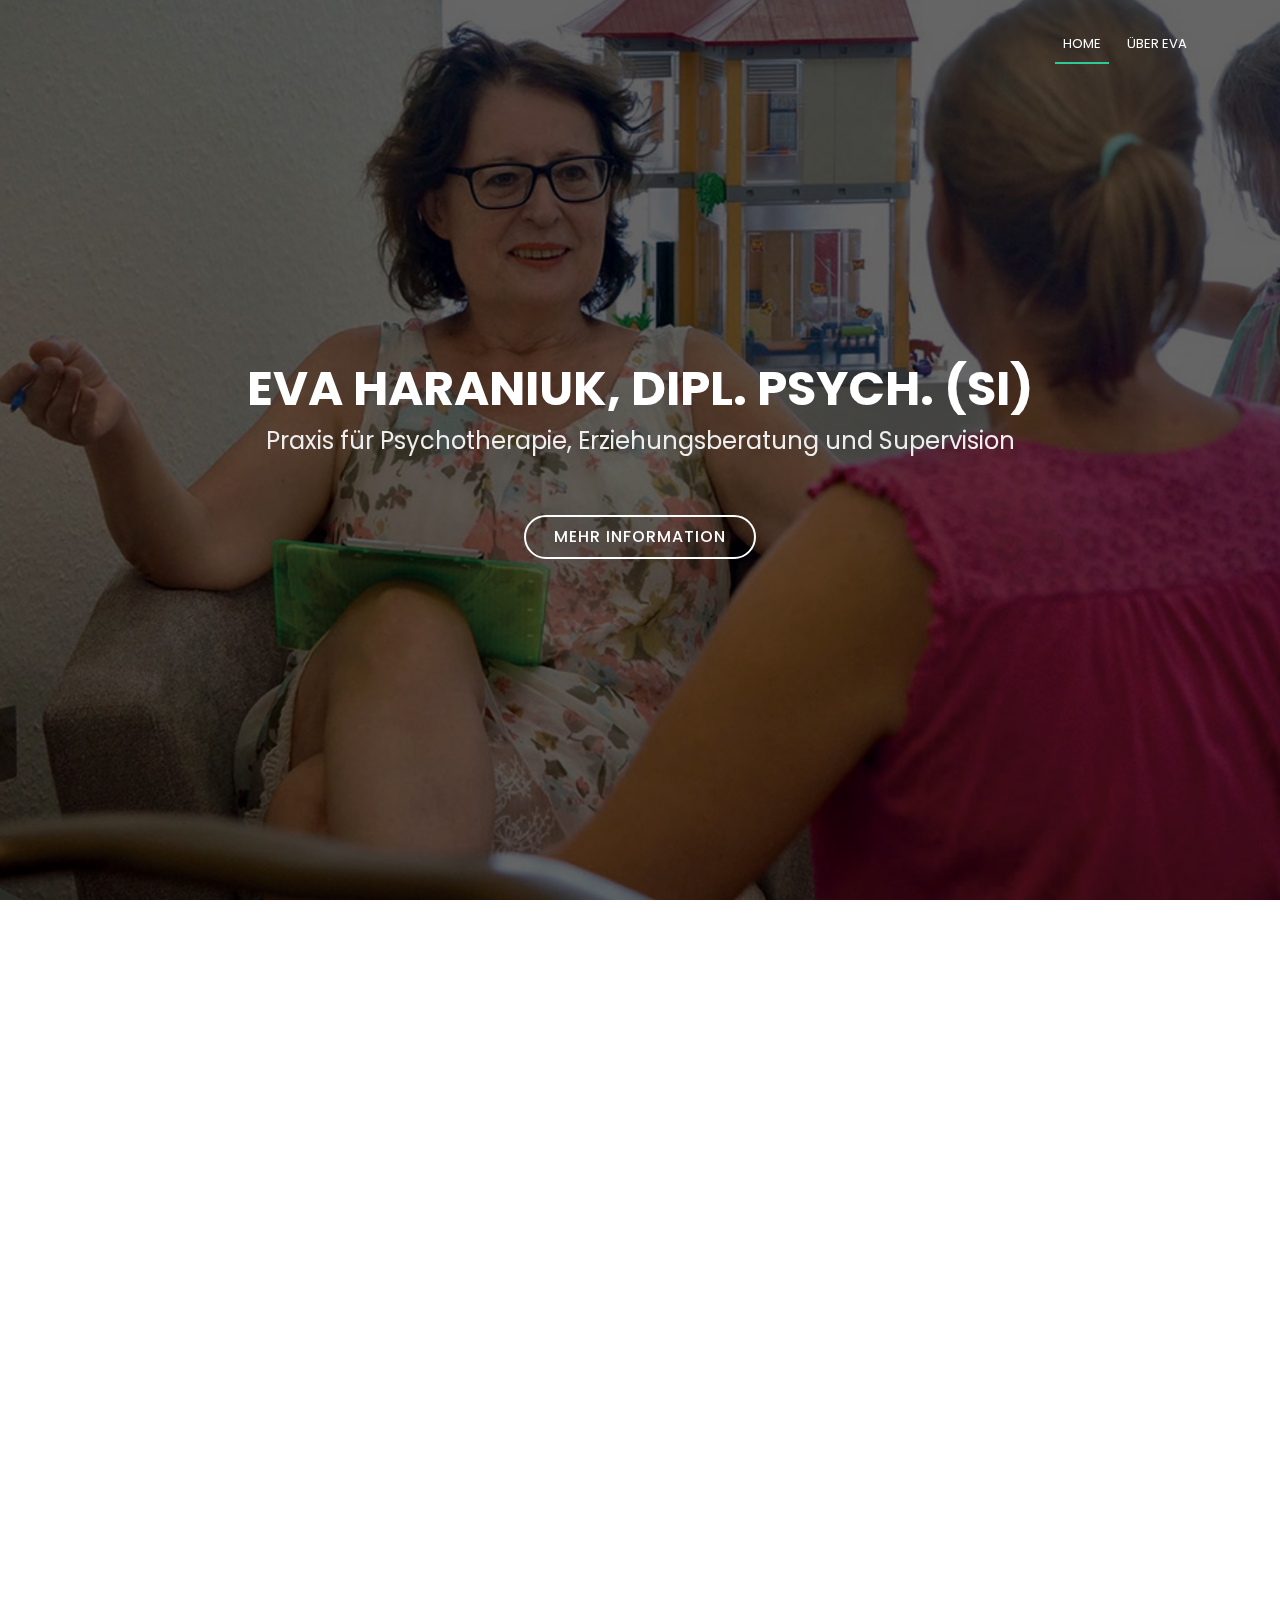
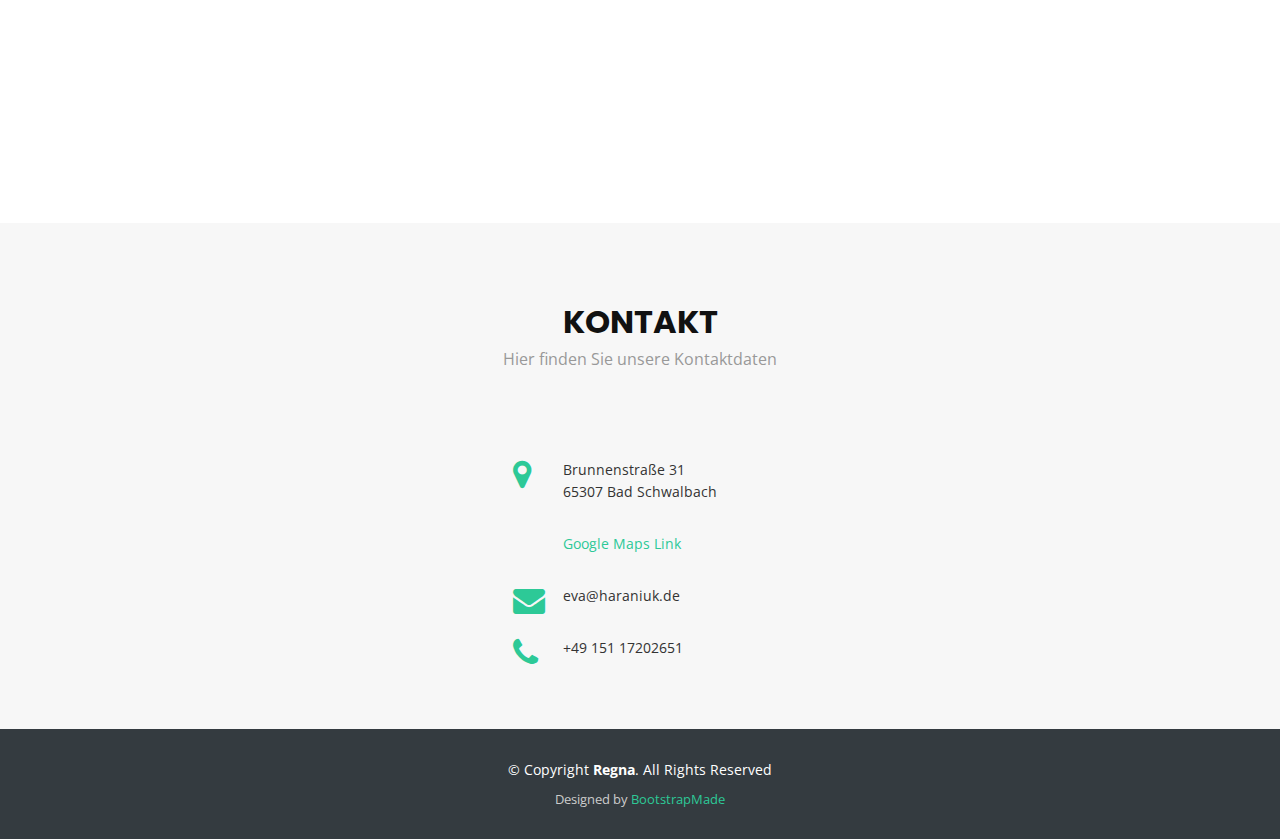
==== commit 01810a6b: "update content" ====
--- a/index.html
+++ b/index.html
@@ -76,42 +76,55 @@
         <div class="row about-container">
           <div class="col-lg-6 content order-lg-1 order-2">
 
-            <h2 class="title">Über die Schule</h2>
+            <h2 class="title">Praxis Angebote</h2>
             <p>
-              Nicht selten äußern sich Besucher unserer Schule spontan mit Worten wie: „Das ist aber schön hier .. ein
-              tolles Gebäude .. man fühlt sich sofort wohl hier.. es herrscht eine angenehme Atmosphäre…“. Mir selbst ging es ähnlich als ich mich als Nachfolgerin von Herrn Henneberg auf die Schulleitungsstelle beworben habe. Die Schule ist landschaftlich attraktiv eingebettet, das Schulgebäude ist gut ausgestattet und das Betreuungszentrum ergänzt qualitativ die vorhandene Halbtagsschule. Die überschaubare Schülerzahl und das kleine Kollegium (zurzeit 5 Klassenlehrkräfte) ermöglichen ein fast familiäres Klima. Das große Engagement der Schulgemeinde wurde mir bereits in den ersten Tagen nach meinem Dienstantritt deutlich. Gemeinschaftlich werden wir unser Bestes geben, damit sich alle wohlfühlen, ein gutes Lernklima existiert und allgemeine Zufriedenheit herrscht.
-Die Grundschule Mammolshain heißt alle Neuankömmlinge in unserer Schulgemeinde herzlich willkommen!
+              Was, wenn sich Menschen aus verschiedenen Gründen in einer Lebenslage
+              befinden, in der sie eine professionelle Unterstützung suchen?
+              Hier setzen meine Angebote an.
               <br>
-              <i>Cathleen Klockmann (Schulleiterin)</i>
+              <i>Eva Zakotnik</i>
             </p>
 
             <div class="icon-box" data-aos="fade-up" data-aos-delay="100">
               <div class="icon"><i class="fa fa-rocket"></i></div>
-              <h4 class="title"><a href="">Kurze Wege</a></h4>
-              <p class="description">
-                In Mammolshain ist alles mini. So ist auch das Schulgelände, die Turnhalle und das Betreuungszentrum auf
-                einem Gelände, so dass die Kinder zwischen Schule, Betreuung und Aktivitäten in der Turnhalle  eigenständig und ohne Straßenverkehr wechseln können. Ganz nebenbei haben viele Klassen noch
-                den besten Frankfurt-Skyline-Blick im Taunus.
+              <h4 class="title"><a href="">Psychotherapie</a></h4>
+              <p class="description">
+                für Kinder und Jugendliche für gesetzlich Versicherte im Kostenerstattungsverfahren, für Privatversicherte und im Rahmen der praktischen
+Tätigkeit der Therapeuten in Ausbildung (als Lehrtherapiepraxis)
               </p>
             </div>
 
             <div class="icon-box" data-aos="fade-up" data-aos-delay="200">
               <div class="icon"><i class="fa fa-users"></i></div>
-              <h4 class="title"><a href="">Kleine Gemeinschaft</a></h4>
-              <p class="description">
-                In der Grundschule sind die Klassen ein- oder zweizügig. Das bedeutet, dass sich die meisten Kinder
-                untereinander kennen. Wir legen Wert auf eine harmonische Gemeinschaft und gegenseitige
-                Hilfsbereitschaft. Die Erstklässler werden von Paten aus der 4. Klasse begleitet, so dass sie schnell
-                Anschluss finden.
+              <h4 class="title"><a href="">Beratung</a></h4>
+              <p class="description">
+                Beratung als Privatleistung für Erwachsene: einzelne Personen, Ehepaare, Eltern
+bzw. Familien 
               </p>
             </div>
 
             <div class="icon-box" data-aos="fade-up" data-aos-delay="300">
               <div class="icon"><i class="fa fa-bar-chart"></i></div>
-              <h4 class="title"><a href="">Hervorragende Ausstattung</a></h4>
-              <p class="description">
-                Die Grundschule ist geräumig und schön gestaltet. Wir sind mit WLAN, Computerraum und digitalen Medien
-                gut gerüstet für die Zukunft.
+              <h4 class="title"><a href="">Diagnostik</a></h4>
+              <p class="description">
+                Diagnostik und Beratung, Gutachten und Psychotherapie sowie Hilfe zu Erziehung
+                im Auftrag der Jugendämter
+              </p>
+            </div>
+
+            <div class="icon-box" data-aos="fade-up" data-aos-delay="300">
+              <div class="icon"><i class="fa fa-bar-chart"></i></div>
+              <h4 class="title"><a href="">Supervision</a></h4>
+              <p class="description">
+                Einzeln- und Gruppensupervisionen für Lehrer, Erzieher, Kinder- und Jugendlichenpsychotherapeuten in Ausbildung
+              </p>
+            </div>
+
+            <div class="icon-box" data-aos="fade-up" data-aos-delay="300">
+              <div class="icon"><i class="fa fa-bar-chart"></i></div>
+              <h4 class="title"><a href="">Vorträge</a></h4>
+              <p class="description">
+                Vorträge zu Entwicklungsrisiken und -problemen, z.B. für Eltern, Lehrer und Erzieher
               </p>
             </div>
           </div>
@@ -122,796 +135,9 @@
     </section>
     <!-- End About Section -->
 
-    <!-- ======= Facts Section ======= -->
-    <section id="facts">
-      <div class="container" data-aos="fade-up">
-        <div class="section-header">
-          <h3 class="section-title">Fakten</h3>
-          <p class="section-description">
-            Unsere Grundschule in Zahlen
-          </p>
-        </div>
-        <div class="row counters">
-          <div class="col-lg-3 col-6 text-center">
-            <span data-toggle="counter-up">5</span>
-            <p>Lehrende</p>
-          </div>
-
-          <div class="col-lg-3 col-6 text-center">
-            <span data-toggle="counter-up">94</span>
-            <p>Kinder</p>
-          </div>
-
-          <div class="col-lg-3 col-6 text-center">
-            <span data-toggle="counter-up">
-              <div id="vacationDate"></div>
-            </span>
-            <p>Tage bis zu den nächsten Ferien</p>
-            <script type="text/javascript">
-              var date1 = new Date();
-              var timestamp = Date.parse("04/03/2023");
-              var date2 = new Date(timestamp);
-              console.log("Using dates today and future", date1, date2);
-              var Difference_In_Time = date2.getTime() - date1.getTime();
-              var Difference_In_Days = Math.round(Difference_In_Time / (1000 * 3600 * 24));
-              if (Difference_In_Days > 0) {
-              document.getElementById("vacationDate").innerHTML += Difference_In_Days.toString();
-            } else //there is already some vacation ongoing
-            {
-              document.getElementById("vacationDate").innerHTML += "0";
-            }
-            </script>
-          </div>
-
-          <div class="col-lg-3 col-6 text-center">
-            <span data-toggle="counter-up">7</span>
-            <p>Räume</p>
-          </div>
-        </div>
-      </div>
-    </section>
-    <!-- End Facts Section -->
-
-    <!-- ======= Services Section ======= -->
-    <section id="services">
-      <div class="container" data-aos="fade-up">
-        <div class="section-header">
-          <h3 class="section-title">AGs und Angebote</h3>
-          <p class="section-description">
-            In der Grundschule und der benachbarten Turnhalle gibt es viele Aktivitäten für die Kinder, die teilweise
-            auch über den Elternverein Bienenkorb und den Fussballverein organisiert werden.
-          </p>
-        </div>
-        <div class="row">
-          <div class="col-lg-3 col-md-6" data-aos="zoom-in">
-            <div class="box">
-              <div class="icon">
-                <a href=""><i class="fa fa-microphone"></i></a>
-              </div>
-              <h4 class="title"><a href="">Chor</a></h4>
-              <p class="description">
-                Im Chor singen die Kinder und studieren oft Musicals mit Musik und Sprechrollen ein.
-                Ein bis zwei Mal im Jahr werden die Stücke unter großem Applaus aufgeführt.
-              </p>
-            </div>
-          </div>
-          <div class="col-lg-3 col-md-6" data-aos="zoom-in">
-            <div class="box">
-              <div class="icon">
-                <a href=""><i class="fa  fa-plane"></i></a>
-              </div>
-              <h4 class="title"><a href="">Englisch</a></h4>
-              <p class="description">
-                Spielerisch werden die Kinder hier an die neue Sprache herangeführt. Gemeinsam werden Lieder gelernt, Geschichten erzählt und lustige
-                Aktivitäten zu verschiedenen Themen gemacht.</p>
-            </div>
-          </div>
-          
-
-          <div class="col-lg-3 col-md-6" data-aos="zoom-in">
-            <div class="box">
-              <div class="icon">
-                <a href=""><i class="fa fa-futbol-o"></i></a>
-              </div>
-              <h4 class="title"><a href="">Volleyball</a></h4>
-              <p class="description">
-                Auch die Kleinsten lernen beim Volleyball Training die Grundlagen des Volleyball-Spiels.
-              </p>
-            </div>
-          </div>
-          
-          <div class="col-lg-3 col-md-6" data-aos="zoom-in">
-            <div class="box">
-              <div class="icon">
-                <a href=""><i class="fa fa-users"></i></a>
-              </div>
-              <h4 class="title"><a href="">Elternverein</a></h4>
-              <p class="description">
-                Der Elternverein Bienenkorb organisiert spannende Aktivitäten in den Ferien und unterstützt viele
-                Projekte.
-              </p>
-            </div>
-          </div>
-        </div>
-      </div>
-    </section>
-    <!-- End Services Section -->
-
-
-    <!-- ======= Betreuungszentrum Section ======= -->
-    <section id="betreuungszentrum">
-      <div class="container" data-aos="fade-up">
-        <div class="row betreuungszentrum-container">
-          <div class="col-lg-12 content order-lg-1 order-2">
-            <h2 class="title">Betreuungszentrum</h2>
-            <p>
-              Das Betreuungsangebot kann insgesamt 60 Kindern einen Betreuungsplatz inkl.
-              Mittagessen und Hausaufgabenbetreuung bieten.
-              Die Betreuende Grundschule deckt Betreuungszeiten von 7.30 Uhr bis 13.30 Uhr ab.
-              Das hortähnliche Angebot knüpft zeitlich an den Vormittagsunterricht der Schule an
-              (ab 11.25 Uhr) und ist bis 17.00 Uhr buchbar. Das Angebot beinhaltet
-              ein warmes Mittagessen, Hausaufgabenbetreuung, Freizeitaktivitäten und eine
-              wochenweise Betreuung während der Schulferien. Diese Angebotspalette wird in
-              einzeln abzurechnenden Modulen angeboten, die sich die Eltern nach Bedarf auch
-              tageweise zusammenstellen können. Die Ferienbetreuung
-              kann wochenweise zugebucht werden.
-            </p>
-
-            <div class="icon-box" data-aos="fade-up" data-aos-delay="100">
-              <div class="icon"><i class="fa fa-cutlery"></i></div>
-              <h4 class="title"><a href="">Mittagessen und Aktivitäten</a></h4>
-              <p class="description">
-                Das Betreuungszentrum befindet sich auf dem Schulgelände, was den Vorteil hat,
-                dass die Kinder nach dem Unterricht keine langen Wege zurücklegen müssen,
-                Fachräume der Schule mitgenutzt werden können und eine Kooperation zwischen
-                dem Betreuungspersonal und den Lehrkräften leichter möglich ist. Im
-                Betreuungszentrum steht den Kindern eine Mensa mit Küche zur Verfügung, in der
-                das gemeinsame Mittagessen sowie der Nachmittagssnack eingenommen werden.
-                Die Essensversorgung wird vom Cateringservice „Zu den Füchsen“ übernommen. In
-                den Betreuungsräumen und dem Bewegungsraum haben die Kinder viel Platz für
-                freies Spiel. Es wird eine Vielzahl unterschiedlicher Aktivitäten ermöglicht, bei denen
-                die Kinder je nach Bedarf Unterstützung und Anregungen durch die Betreuungskräfte
-                erfahren.</p>
-            </div>
-
-            <div class="icon-box" data-aos="fade-up" data-aos-delay="200">
-              <div class="icon"><i class="fa fa-pencil-square-o"></i></div>
-              <h4 class="title"><a href="">Hausaufgabenbetreuung</a></h4>
-              <p class="description">
-                Die Hausaufgabenbetreuung findet in gesonderten, ruhigen Räumen zu festen Zeiten
-                statt. Die Kinder werden bei der Bewältigung der schriftlichen Hausaufgaben
-                unterstützt und erhalten bei Bedarf Hilfestellung. Es wird darauf geachtet,
-                entsprechend dem Alter, die Selbständigkeit zunehmend zu fördern.
-                Die Betreuungskräfte achten darauf, dass die Kinder die Hausaufgaben nach
-                Möglichkeit vollständig erledigen. Dabei soll ein Zeitrahmen von einer Stunde nicht
-                überschritten werden.
-                Nachmittags können die Kinder, neben den Angeboten des Betreuungszentrums, an
-                schulischen Angeboten und Angeboten außerschulischer Partner teilnehmen, die in
-                den Räumen der Schule und des Betreuungszentrums stattfinden, z.B. Turnen,
-                Volleyball und Chor.</p>
-            </div>
-
-            <div class="icon-box" data-aos="fade-up" data-aos-delay="300">
-              <div class="icon"><i class="fa fa-question-circle"></i></div>
-              <h4 class="title"><a href="">Weitere Informationen</a></h4>
-              <p class="description">
-                Für weitere Informationen stehen wir gerne zur Verfügung. Alle Formulare des Betreuungsangebotes
-                erhalten Sie bei der Einrichtungsleitung und dem Team der Betreuung: Dr. Claudia di Pianduni, Tel.:
-                06173 70 29 22 4, eMail: betreuung@mam.hochtaunuskreis.net
-              </p>
-            </div>
-          </div>
-
-
-        </div>
-      </div>
-    </section>
-    <!-- End Betreuungszentrum Section -->
-
-
-    <!-- ======= Portfolio Section ======= -->
-    <section id="portfolio" class="section-bg">
-      <div class="container" data-aos="fade-up">
-
-        <header class="section-header">
-          <h3 class="section-title">Das Schul ABC - Wissenswertes und Nützliches</h3>
-        </header>
-
-        <div class="row" data-aos="fade-up" data-aos-delay="100"">
-  <div class=" col-lg-12">
-          <ul id="portfolio-flters">
-            <li data-filter="*" class="filter-active" >Alles</li>
-            <li data-filter=".filter-arbeitsgemeinschaften" >AGs</li>
-            <li data-filter=".filter-anschrift"> Anschrift</li>
-            <li data-filter=".filter-aufsichtsregelung">Aufsicht</li>
-            <li data-filter=".filter-bienenkorb">Bienenkorb</li>
-            <!-- <li data-filter=".filter-betreuung">Betreuung</li> -->
-            <li data-filter=".filter-beurlaubung">Beurlaubung</li>
-            <li data-filter=".filter-buecher">Bücher</li>
-            <li data-filter=".filter-buecherei">Bücherei</li>
-            <li data-filter=".filter-computer">Computer</li>
-            <li data-filter=".filter-corona">Corona</li>
-            <li data-filter=".filter-dankbar">Dankbar</li>
-            <li data-filter=".filter-digitalisierung">Digital</li>
-            <li data-filter=".filter-ernaehrung">Ernährung</li>
-            <li data-filter=".filter-elterngespraeche">Elterngespräch</li>
-            <li data-filter=".filter-fahrrad">Fahrrad</li>
-            <li data-filter=".filter-ferien">Ferien</li>
-            <li data-filter=".filter-fundsachen">Fundsachen</li>
-            <li data-filter=".filter-gegenstaende">Gegenstände</li>
-            <li data-filter=".filter-gremien">Gremien</li>
-            <li data-filter=".filter-grundschrift">Grundschrift</li>
-            <li data-filter=".filter-handys">Handys</li>
-            <li data-filter=".filter-hausaufgaben">Hausaufgaben</li>
-            <li data-filter=".filter-hausaufgabenbetreuung">Hausaufgabenbetreuung</li>
-            <li data-filter=".filter-hygiene">Hygiene</li>
-            <li data-filter=".filter-krankmeldung">Krank</li>
-            <li data-filter=".filter-laeuse">Läuse</li>
-            <li data-filter=".filter-mitarbeiteltern">Mitarbeit</li>
-            
-            <li data-filter=".filter-unfaelle">Schulunfälle</li>
-            <li data-filter=".filter-sachschaeden">Schäden</li>
-            <li data-filter=".filter-schulweg">Schulweg</li>
-            <li data-filter=".filter-sport">Sport</li>
-            <li data-filter=".filter-pausen">Pausen</li>
-            <li data-filter=".filter-termine">Termine</li>
-            <li data-filter=".filter-wandertage">Wandertage</li>
-            <li data-filter=".filter-wegweiser">Wegweiser</li>
-            <li data-filter=".filter-zeugnisse">Zeugnis</li>
-
-          </ul>
-        </div>
-      </div>
-
-      <div class="row portfolio-container" data-aos="fade-up" data-aos-delay="200">
-
-
-        <div class="col-lg-12 col-md-12 portfolio-item filter-arbeitsgemeinschaften">
-          <div class="portfolio-wrap">
-            <h4>Arbeitsgemeinschaften</h4>
-            <p>Ergänzend zum schulischen Unterricht gibt es beispielsweise Angebote wie:</p>
-            <ul>
-              <li>Englisch-Kurs in den Klassen 1 und 2
-              </li>
-              <li>Chor
-              </li>
-              <li>Computerkurs</li>
-            </ul>
-            <p>Informationen zu den schulischen und außerschulischen Angeboten bekommen Sie
-              jeweils am Anfang eines Halbjahres. Die AGs werden von Eltern, Sport-und
-              Musikvereinen sowie von Lehrkräften angeboten. Verpflichtende
-              Arbeitsgemeinschaften in Kleingruppen gibt es zur Zeit nicht. </p>
-          </div>
-        </div>
-
-
-        <div class="col-lg-12 col-md-12 portfolio-item filter-anschrift">
-          <div class="portfolio-wrap">
-            <h4>Änderung der Anschrift</h4>
-            <p>Sollte sich Ihre Adresse oder die Telefonnummer ändern, informieren Sie uns bitte
-              umgehend schriftlich über die Klassenlehrerin oder das Sekretariat.
-              Falls Sie nicht mehr in unserem Schulbezirk wohnen, Ihr Kind aber weiterhin unsere
-              Schule besuchen soll, müssen Sie einen „Gestattungsantrag“ stellen.
-              Das Formular erhalten Sie im Sekretariat und Sie finden es im Downloadbereich.</p>
-
-            <p>Unser Sekretariat ist geöffnet: täglich von 9.00 – 12.30 Uhr</p>
-          </div>
-        </div>
-
-
-        <div class="col-lg-12 col-md-12 portfolio-item filter-aufsichtsregelung">
-          <div class="portfolio-wrap">
-            <h4>Aufsichtsregelung</h4>
-            <p>Aufsichtspflicht der Schule erstreckt sich auf:</p>
-
-            <ul>
-              <li>den Unterricht, auch wenn dieser außerhalb des Schulgrundstücks durchgeführt
-                wird
-              </li>
-              <li>die Pausen zwischen den Unterrichtsstunden
-              </li>
-              <li>die Unterrichtswege</li>
-              <li>die Arbeitsgemeinschaften</li>
-              <li>in angemessenem Umfang auf die Zeiten vor und nach dem Unterricht.</li>
-            </ul>
-            <p>Verlassen Kinder während der Unterrichtszeit oder in den Pausen unerlaubt das
-              Schulgelände, entfällt die Aufsichtspflicht der Schule.
-              Auf dem Schulweg unterliegen die Kinder der Aufsicht der Eltern.</p>
-          </div>
-        </div>
-
-        <div class="col-lg-12 col-md-12 portfolio-item filter-bienenkorb">
-          <div class="portfolio-wrap">
-            <h4>Bienenkorb</h4>
-            <p>Der Bienenkorb e.V. unterstützt den Kiga, die Schule und die Betreuung. Er ist Veranstalter
-              für eine Theater AG und den Englisch Unterricht in Klasse 1. und 2. (LingoBees). Auch die
-              Schulbibliothek erhält durch ihn Hilfe. Und – nicht zu vergessen – der Sozialfonds des
-              Vereins zur Unterstützung von Familien bei Aktivitäten in Schule oder Kiga. Und
-              normalerweise organisiert der Bienenkorb e.V. auch Sommerferienspiele und Aktivitäten in
-              anderen Ferien. <a href="https://bienenkorb-ev.org/">https://bienenkorb-ev.org/</a></p>
-          </div>
-        </div>
-
-        <div class="col-lg-12 col-md-12 portfolio-item filter-betreuung">
-          <div class="portfolio-wrap">
-            <h4></h4>
-            <p></p>
-          </div>
-        </div>
-
-        <div class="col-lg-12 col-md-12 portfolio-item filter-beurlaubung">
-          <div class="portfolio-wrap">
-            <h4>Beurlaubung</h4>
-            <p>Sollte es aus wichtigen Gründen notwendig sein, Ihr Kind während der Unterrichtszeit
-              zu beurlauben, müssen Sie in jedem Fall einen schriftlichen Antrag stellen. Es gelten
-              folgende Fristen und Zuständigkeiten:</p>
-            <ul>
-              <li>für 1 –2 Stunden beim entsprechenden Fachlehrer</li>
-              <li>für 1 –2 Schultage bei der Klassenlehrkraft, aber:</li>
-            </ul>
-            <p>vor und im Anschluss an Ferien und für längere Zeit muss eine Beurlaubung vier
-              Wochen vorher schriftlich bei der Schulleitung beantragt werden. Diese Beurlaubung
-              darf nur in besonderen Ausnahmefällen erteilt werden und wird in der Schülerakte
-              vermerkt. Die Eltern müssen sich über den versäumten Unterrichtsstoff informieren
-              und dafür sorgen, dass dieser nachgeholt wird.</p>
-          </div>
-        </div>
-
-        <div class="col-lg-12 col-md-12 portfolio-item filter-buecher">
-          <div class="portfolio-wrap">
-            <h4>Bücher und Lernmittel</h4>
-            <p>Bücher und Lernmittel sind nicht Eigentum des Kindes (mit Ausnahme der
-              Mathematikbücher in der 1. Klasse), sondern werden vom Land Hessen leihweise
-              zur Verfügung gestellt.
-            </p>
-            <p>Sie sind schonend und pfleglich zu behandeln. Die Bücher müssen eingebunden und
-              mit Namen versehen werden. Bei Klassen-oder Schulwechsel gehen sie an die
-              Schule zurück. Bei Verlust oder Beschädigung ist Ersatz zu leisten. Dieselbe Haftung
-              gilt für schuldhafte Beschädigung oder für Diebstahl sonstiger
-              Einrichtungsgegenstände der Schule.</p>
-          </div>
-        </div>
-
-        <div class="col-lg-12 col-md-12 portfolio-item filter-buecherei">
-          <div class="portfolio-wrap">
-            <h4>Bücherei</h4>
-            <p>Ein eingespieltes Team von Eltern betreut erfolgreich die Aktivitäten der Bücherei.
-              Freitags können die Kinder in der Bücherei lesen und Bücher ausleihen. Dafür
-              erhalten die Kinder einen Leseausweis. Die ausgeliehenen Bücher müssen pfleglich
-              behandelt und pünktlich zurückgegeben werden. Bei Verlust sind diese ebenfalls zu
-              ersetzen.</p>
-          </div>
-        </div>
-
-        <div class="col-lg-12 col-md-12 portfolio-item filter-computer">
-          <div class="portfolio-wrap">
-            <h4>Computer</h4>
-            <p>Die Schule verfügt über einige Computer/Laptops. Genutzt werden die Geräte um die
-              Kinder an die Arbeit mit dem PC heranzuführen, durch gezielt eingesetzte
-              Lernsoftware zu fördern, die Lesemotivation zu wecken, sowie erste Erfahrungen mit
-              dem Internet zu machen.</p>
-          </div>
-        </div>
-
-        <div class="col-lg-12 col-md-12 portfolio-item filter-corona">
-          <div class="portfolio-wrap">
-            <h4>Corona</h4>
-            <p>In Zeiten der Corona Pandemie gibt es recht viele Informationen, die sich teilweise täglich ändern. Deshalb werden sie nicht auf dieser Webseite aktualisiert, sondern über die Plattformen schul.cloud und Jitsi Webkonferenz.</p>
-          </div>
-        </div>
-
-        <div class="col-lg-12 col-md-12 portfolio-item filter-dankbar">
-          <div class="portfolio-wrap">
-            <h4>Dankbar</h4>
-            <p>Wir sind Ihnen für jegliche Hilfe und Mitarbeit sehr dankbar und freuen uns über eine
-              aktive Elternschaft.</p>
-          </div>
-        </div>
-
-
-        <div class="col-lg-12 col-md-12 portfolio-item filter-digitalisierung">
-          <div class="portfolio-wrap">
-            <h4>Digitalisierung</h4>
-            <p>In den Wochen der Corona Pandemie wurde der Einsatz von Jitsi und schul.cloud zunehmend beim
-              Unterrichten und Konferieren eingesetzt. Diese entstandenen Möglichkeiten wollen
-              wir auch über die Corona-Zeiten hinaus nutzen.</p>
-          </div>
-        </div>
-
-        <div class="col-lg-12 col-md-12 portfolio-item filter-ernaehrung">
-          <div class="portfolio-wrap">
-            <h4>Ernährung</h4>
-            <p>Für eine optimale Entwicklung und Lernfähigkeit ist eine ausgewogene Ernährung
-              sehr wichtig. Im Sinne einer gesundheitsfördernden Schule legen wir Wert auf ein
-              gesundes Schulfrühstück und zuckerfreie Getränke sowie ein bewusstes Ess-und
-              Trinkverhalten. Im Rahmen einer Erziehungsvereinbarung zwischen Schule, Eltern
-              und Kind bitten wir um Unterstützung für dieses Vorhaben.
-              Unter anderem tragen folgende Bausteine dazu bei:</p>
-            <ul>
-              <li>eine tägliche, gemeinsame Frühstückspause in der Klasse
-                (normalerweise 9.30 Uhr – 9.40 Uhr)</li>
-              <li>Thema Ernährung als fester Punkt an den Elternabenden und im Unterricht</li>
-            </ul>
-            </p>
-          </div>
-        </div>
-
-        <div class="col-lg-12 col-md-12 portfolio-item filter-elterngespraeche">
-          <div class="portfolio-wrap">
-            <h4>Elterngespräche</h4>
-            <p>Sollten Sie Gesprächsbedarf haben, stehen Ihnen die Lehrkräfte nach
-              Terminabsprache zur Verfügung. Ansonsten bieten die Klassenleitungen in der
-              Regel etwa zum Halbjahreswechsel Gespräche an.</p>
-          </div>
-        </div>
-
-        <div class="col-lg-12 col-md-12 portfolio-item filter-fahrrad">
-          <div class="portfolio-wrap">
-            <h4>Fahrrad</h4>
-            <p>Nur die Schülerinnen und Schüler des 4. Schuljahres, die das Radfahrtraining
-              absolviert haben, dürfen mit einem verkehrssicheren Fahrrad und mit Fahrradhelm
-              zur Schule kommen.</p>
-          </div>
-        </div>
-
-        <div class="col-lg-12 col-md-12 portfolio-item filter-ferien">
-          <div class="portfolio-wrap">
-            <h4>Ferien</h4>
-            <p>Zu Beginn eines Schuljahres wird die Ferienordnung über die Ranzenpost verteilt.
-              Sie finden diese Informationen auch auf unserer Homepage.</p>
-          </div>
-        </div>
-
-        <div class="col-lg-12 col-md-12 portfolio-item filter-fundsachen">
-          <div class="portfolio-wrap">
-            <h4>Fundsachen</h4>
-            <p>Sämtliches Eigentum Ihres Kindes sollte mit Namen gekennzeichnet sein:
-              Turnsachen, Jacken, Hausschuhe , Mäppchen und Ranzen mit Inhalt.
-              Fundsachen werden in einer Fundkiste gesammelt. Diese kann nach Absprache mit
-              unserer Hausmeisterin besichtigt werden . Nicht abgeholte Kleidungsstücke werden
-              an eine karitative Einrichtung weitergegeben.</p>
-          </div>
-        </div>
-
-
-        <div class="col-lg-12 col-md-12 portfolio-item filter-gegenstaende">
-          <div class="portfolio-wrap">
-            <h4>Gefährliche oder unterrichtsstörende Gegenstände</h4>
-            <p>Gegenstände wie Messer, Taschenmesser, elektronisches Spielzeug oder Geräte
-              gehören nicht in die Schule. Bitte sorgen Sie dafür, dass Ihr Kind diese Dinge zu
-              Hause lässt. Für Schäden oder Verlust übernehmen wir keine Haftung.</p>
-          </div>
-        </div>
-
-        <div class="col-lg-12 col-md-12 portfolio-item filter-gremien">
-          <div class="portfolio-wrap">
-            <h4>Gremien</h4>
-            <p>Wichtige Belange unserer Schule werden in drei Gremien beraten und entschieden:</p>
-            <ul>
-              <li>in der Gesamtkonferenz(Gremium der Lehrkräfte)</li>
-              <li>im Schulelternbeirat (Gremium der Elternvertreterinnen und Vertreter)</li>
-              <li>in der Schulkonferenz(Gremium aus Lehrkräften und Eltern)</li>
-            </ul>
-            <p>
-              Die Eltern einer Klasse wählen aus ihrer Mitte für die Dauer von zwei Jahren den
-              Elternbeirat. Mindestens einmal im Schulhalbjahr ist ein Elternabend einzuberufen.
-              Daran nehmen die Klassenlehrkräfte und bei Bedarf weitere Lehrkräfte teil. Die
-              Klassenelternbeiräte bilden den Schulelternbeirat, aus deren Mitte für die Dauer von
-              zwei Jahren der Vorsitz und die Stellvertretung gewählt werden. Der
-              Schulelternbeirat tagt mindestens einmal pro Halbjahr. Er übt das
-              Mitbestimmungsrecht der Eltern in der Schule aus und wird von der Schulleitung über
-              alle wesentlichen Schulangelegenheiten unterrichtet. Lehrkräfte und Eltern einer
-              Schule arbeiten außerdem in der Schulkonferenz zusammen. Dort beraten sich fünf
-              Lehrkräfte und fünf Elternteile aus der Gesamtelternschaft unter dem Vorsitz der
-              Schulleitung. Die Schulkonferenz hat vielfältige Entscheidungs-und
-              Anhörungsrechte. Gewählt werden die Mitglieder der Schulkonferenz für 2 Jahre.</p>
-          </div>
-        </div>
-
-        <div class="col-lg-12 col-md-12 portfolio-item filter-grundschrift">
-          <div class="portfolio-wrap">
-            <h4>Grundschrift</h4>
-            <p>Ihr Kind lernt das Lesen und Schreiben mit der Grundschrift, einer verbundenen
-              Druckschrift. Weitere Informationen hierzu finden Sie unter
-              <a href="https://grundschulverband.de/grundschrift/">https://grundschulverband.de/grundschrift/</a></p>
-          </div>
-        </div>
-
-        <div class="col-lg-12 col-md-12 portfolio-item filter-handys">
-          <div class="portfolio-wrap">
-            <h4>Handys und Smartwatches</h4>
-            <p>Die Mitnahme von Handysund Smartwatches ist auf dem Schulgelände für die Kinder
-              verboten. Falls Sie darauf bestehen, dass Ihr Kind für den Schulweg ein Handy hat,
-              muss sichergestellt sein, dass es im Ranzen bleibt, ausgeschaltet ist und keinesfalls
-              in der Schule benutzt wird. In dringenden Fällen wird vom Sekretariat aus telefoniert.</p>
-          </div>
-        </div>
-
-        <div class="col-lg-12 col-md-12 portfolio-item filter-hausaufgaben">
-          <div class="portfolio-wrap">
-            <h4>Hausaufgaben</h4>
-            <p>Der zeitliche Aufwand zur Erledigung der Aufgaben sollte folgende Richtwerte nicht
-              überschreiten:</p>
-            <ul>
-              <li>Jahrgangsstufe 1 und 2 bis zu 30 Minuten</li>
-              <li>Jahrgangsstufe 3 und 4 ca. 45 bis 60 Minuten.</li>
-            </ul>
-            <p>
-              Falls Ihr Kind regelmäßig länger als die dafür vorgesehene Zeit Hausaufgaben
-              macht, sollten Sie eine kurze Mitteilung an die jeweilige Lehrkraft schreiben.
-              Fehlenden Schülerinnen und Schülern wird nach Möglichkeit durch andere Kinder
-              das Unterrichtsmaterial zur Verfügung gestellt. Es liegt jedoch in der Verantwortung
-              der Kinder und Eltern, sich über die Inhalte des Unterrichts und der Hausaufgaben zu
-              informieren. Liebe Eltern, bitte schauen Sie regelmäßig in den Schulranzen und
-              lassen Sie sich zeigen, was neu gelernt wurde. Achten Sie darauf, dass alle
-              Materialien in ordentlichem Zustand vorhanden sind, Stifte gespitzt sind und auch
-              Mappen regelmäßig ausgeleert werden. Vielen Dank für Ihre Mitarbeit!</p>
-          </div>
-        </div>
-
-        <div class="col-lg-12 col-md-12 portfolio-item filter-hausaufgabenbetreuung">
-          <div class="portfolio-wrap">
-            <h4>Hausaufgabenbetreuung im Betreuungszentrum</h4>
-            <p>Kinder, für welche ein Vertrag mit dem Betreuungszentrum abgeschlossen wurde,
-              haben dort
-              die Möglichkeit unter Aufsicht ( nicht im Sinne einer Hausaufgabenhilfe) ihre
-              Hausaufgaben zu erledigen.</p>
-          </div>
-        </div>
-
-
-        <div class="col-lg-12 col-md-12 portfolio-item filter-hygiene">
-          <div class="portfolio-wrap">
-            <h4>Hygieneplan</h4>
-            <p>Bedingt durch die Corona-Pandemie haben wir einen Hygieneplan erstellt, der sich
-              maßgeblich an den Vorgaben des Landes Hessen und des Hochtaunuskreise
-              orientiert.</p>
-          </div>
-        </div>
-
-        <div class="col-lg-12 col-md-12 portfolio-item filter-krankmeldung">
-          <div class="portfolio-wrap">
-            <h4>Krankmeldung</h4>
-            <p>Ist Ihr Kind erkrankt und kann nicht zur Schule kommen, sind Sie verpflichtet, die
-              Schule vor 8 Uhr zu informieren. Bitte informieren Sie die Schule über <a href="mailto:verwaltung@mam.hochtaunuskreis.net">verwaltung@mam.hochtaunuskreis.net</a> und ggf. die Betreuung über <a href="betreuung@mam.hochtaunuskreis.net">betreuung@mam.hochtaunuskreis.net</a> und halten uns über die weitere Entwicklung (weiter krank/kommt wieder) auf dem Laufenden. Damit ist ihr Kind bereits schriftlich entschuldigt und Sie benötigen keine weitere Krankmeldung. 
-              Kinder mit ansteckenden Krankheiten
-              (auch Läusebefall) dürfen das Schulgebäude nicht betreten. Bitte lesen Sie auch das
-              Merkblatt zum Infektionsschutz des Gesundheitsamtes!</p>
-          </div>
-        </div>
-
-        <div class="col-lg-12 col-md-12 portfolio-item filter-laeuse">
-          <div class="portfolio-wrap">
-            <h4>Läuse</h4>
-            <p>Kopfläuse kommen in den „besten Familien“ vor. Sie sind ein ganzjähriges Problem.
-              Besonders betroffen sind Kleinkinder und Schulkinder. Tritt ein Läusebefall in einer
-              Klasse auf, erhalten alle Kinder dieser Klasse umgehend einen Elternbrief mit dem
-              Hinweis, dass sie auf Läuse untersucht werden müssen. Dies muss mit Ihrer
-              Unterschrift bestätigt werden. Bringt Ihr Kind diese Bestätigung am nächsten Tag
-              nicht mit, so darf es nicht am regulären Unterricht teilnehmen. Bitte beachten Sie
-              auch den aktuellen Flyer des Gesundheitsamtes, der auch
-              Hinweise zur Behandlung enthält.</p>
-            <div class="pic">
-              <img src="assets/img/laus.jpg" alt="Läuse Bild" />
-            </div>
-          </div>
-        </div>
-
-
-        <div class="col-lg-12 col-md-12 portfolio-item filter-mitarbeiteltern">
-          <div class="portfolio-wrap">
-            <h4>Mitarbeit der Eltern</h4>
-            <p>Eltern können sich auf vielfältige Weise in der Schule einbringen:
-              Leitung von Arbeitsgemeinschaften, in der Bücherei, als Begleitung bei
-              Klassenausflügen, Engagement im Bienenkorb e.V., im Elternbeirat, in der
-              Schulkonferenz und beim Schulfest.</p>
-          </div>
-        </div>
-
-        <div class="col-lg-12 col-md-12 portfolio-item filter-unfaelle">
-          <div class="portfolio-wrap">
-            <h4>Schülerversicherung und Schulunfälle</h4>
-            <p>Alle Schülerinnen und Schüler öffentlicher Schulen sind gesetzlich gegen Personen-
-              und Sachschäden versichert. Der Versicherungsschutz greift bei allen mit Schule im
-              Zusammenhang stehenden Tätigkeiten. Während der Schulzeit und auf dem
-              Schulweg ist Ihr Kind versichert (vgl. „Aufsichtspflicht“). Bei Unfällen auf dem
-              Schulgelände wird Erste Hilfe im Arztzimmer der Schule geleistet. Bei
-              Veranstaltungen außerhalb des Schulgeländes führen die Lehrerinnen eine
-              Sanitätstasche mit.
-              Wenn Sie mit Ihrem Kind auf Grund eines Schulunfalls zum Arzt gehen, melden Sie
-              dies bitte unbedingt und umgehend im Sekretariat, damit wir eine entsprechende
-              Meldung bei der Unfallkasse Hessen machen können.<br>
-              <b>Wichtig:</b> Während der Unterrichtszeit und in den Pausen müssen sich die
-              Schülerinnen und Schüler innerhalb des Schulgeländes aufhalten. Bei unerlaubtem
-              Entfernen entfallen die Aufsichts-und Haftpflicht der Schule und damit der
-              Versicherungsschutz.</p>
-          </div>
-        </div>
-
-        <div class="col-lg-12 col-md-12 portfolio-item filter-sachschaeden">
-          <div class="portfolio-wrap">
-            <h4>Sachschäden und Versicherungsschutz</h4>
-            <p>Für die Regulierung von Schülersachschäden gelten folgende Bestimmungen:
-              Der Versicherungsschutz erstreckt sich auf Bekleidungsstücke, Schultaschen u.Ä.,
-              die von den Kindern während der Teilnahme am lehrplanmäßigen Unterricht in den
-              von der Schulleitung dazu bestimmten Räumen abgelegt werden. Sie sind bis zu
-              einer Höchstgrenze von 180,-€ versichert.
-              Dies gilt auch für Klassenfahrten.
-              Die während des lehrplanmäßigen Unterrichts am Körper getragene Kleidung ist nur
-              in Ausnahmefällen versichert.
-              Fahrräder sind nur in normaler, einer Mindestausstattung entsprechender
-              Ausführung bis zur Höchstgrenze von 300,-€ versichert, wenn sie ordnungsgemäß
-              abgestellt und gegen Diebstahl gesichert sind.
-              Uhren werden als mitversichert angesehen, allerdings nur bis maximal 40,-€ je
-              Schadensfall.
-              Kein Versicherungsschutz besteht
-              für Schäden, die auf dem Schulweg, bzw. außerhalb des lehrplanmäßigen
-              Unterrichts entstehen</p>
-            <ul>
-              <li>für liegen gelassene Gegenstände</li>
-              <li>für Wertsachen, Bargeld, Schlüssel, etc.</li>
-              <li>für Reisegepäck und sonstige Gegenstände wie etwa technische Geräte(z.B.
-                Fotoapparat), welche auf Schulfahrten und Schulausflügen mitgeführt werden.</li>
-            </ul>
-
-          </div>
-        </div>
-
-        <div class="col-lg-12 col-md-12 portfolio-item filter-schulweg">
-          <div class="portfolio-wrap">
-            <h4>Schulweg</h4>
-            <p>Geben Sie Ihrem Kind die Möglichkeit, den Schulweg umweltfreundlich
-              zurückzulegen. Sie können damit nicht nur einen Beitrag zum Umweltschutz leisten,
-              sondern fördern auch die Selbständigkeit Ihres Kindes.<br>
-              Außerdem: Wer sich morgens schon an der frischen Luft bewegt hat, kann sich im
-              Unterricht deutlich besser konzentrieren. Und: Es macht Spaß, gemeinsam mit
-              anderen Kindern zu gehen. Wenn Sie dennoch mit dem Auto kommen müssen,
-              parken Sie nicht bitte nicht auf den Lehrerparkplätzen, den Zugangswegen, bzw.
-              Einfahrten zur Schule und den Stellen an denen es für Kinder besonders wichtig ist
-              beim Überqueren der Straße freie Sicht zu haben!</p>
-          </div>
-        </div>
-
-        <div class="col-lg-12 col-md-12 portfolio-item filter-sport">
-          <div class="portfolio-wrap">
-            <h4>Sport- und Schwimmunterricht</h4>
-            <p>Teilnahme am Sportunterricht, einschließlich Schwimmen, ist obligatorisch. Damit der
-              Sportunterricht zügig und problemlos stattfinden kann, sollten Sie folgendes
-              beachten:<br>
-              Ihr Kind darf während des Sportunterrichts keinen Schmuck tragen. Jeglicher
-              Schmuck, auch Ohrstecker, muss ausnahmslos ablegt oder so abgeklebt werden,
-              dass sich kein Kind verletzen kann. Kinder turnen in Sportkleidung. Ohne
-              Turnschuhe kann Ihr Kind unter Umständen nicht am Sportunterricht teilnehmen.
-              Kommt es häufiger vor, dass es keine Sportsachen dabei hat, muss es in einer
-              anderen Klasse am Unterricht teilnehmen. Kinder mit langen Haaren müssen die
-              Haare zusammenbinden. Falls Ihr Kind aus Krankheitsgründen nicht oder nur
-              eingeschränkt am Sportunterricht teilnehmen kann, brauchen wir von Ihnen eine
-              schriftliche Entschuldigung oder ggf. ein ärztliches Attest. Dies gilt auch für den
-              Schwimmunterricht im 3. Schuljahr.</p>
-          </div>
-        </div>
-
-
-        <div class="col-lg-12 col-md-12 portfolio-item filter-pausen">
-          <div class="portfolio-wrap">
-            <h4>Unterrichts- und Pausenzeiten</h4>
-            <p>In der Situation der Corona-Pandemie kann es immer wieder einmal zu
-              Änderungen von Stundenplänen kommen. Sollten wir zu kurzfristigen Änderungen
-              gezwungen sein, so bitten wir das zu entschuldigen. Wir bemühen dann um die
-              bestmögliche Lösung und orientieren uns hierbei an den normalerweise gültigen
-              Zeiten.<br>
-              Unsere Unterrichtszeiten:</p>
-              <ul>
-                <li>1. Stunde 8.00 – 8.45 Uhr</li>
-                <li>2. Stunde 8.45 – 9.30 Uhr</li>
-                <li>Frühstückspause 9.30 – 9.45 Uhr</li>
-                <li>Pause 9.45 – 10.00 Uhr</li>
-                <li>3. Stunde 10.00 – 10.45 Uhr</li>
-                <li>4. Stunde 10.45 - 11.30 Uhr</li>
-                <li>Pause 11.30 - 11.45 Uhr</li>
-                <li>5. Stunde 11.45 – 12.30 Uhr</li>
-                <li>6. Stunde 12.30 - 13.15 Uhr</li>
-              </ul>
-              <p></p>
-              Zu Beginn des Unterrichts sowie am Ende des Schultages sollen die Kinder, die noch
-              gebracht bzw. abgeholt werden, nur bis zum Tor begleitet werden. Bitte achten Sie
-              darauf, dass Ihr Kind pünktlich zum Unterrichtsbeginn in der Schule ist. In den
-              Pausen halten sich die Kinder auf dem großen Schulgelände auf. Im
-              Verwaltungsgebäude ist eine Tür geöffnet zum Besuch der Toilette.
-              Nach Unterrichtsende müssen die Kinder unverzüglich den direkten Heimweg oder
-              den Weg zur Betreuungseinrichtung antreten. Der vorgeschriebene Unterricht und
-              alle zusätzlichen Klassen-und Schulveranstaltungen wie Bastelnachmittage, Weihnachtsfeiern, Schulfeste und Ähnliches sind für alle Schülerinnen und Schüler
-              verpflichtend.</p>
-          </div>
-        </div>
-
-        <div class="col-lg-12 col-md-12 portfolio-item filter-termine">
-          <div class="portfolio-wrap">
-            <h4>Termine</h4>
-            <p>Wichtige Termine werden entweder über die Ranzenpost oder über die Elternbeiräte in der <a href="https://schul.cloud/">Schul.Cloud</a> von der Schulleitung weitergeleitet.</p>
-          </div>
-        </div>
-
-        <div class="col-lg-12 col-md-12 portfolio-item filter-wandertage">
-          <div class="portfolio-wrap">
-            <h4>Wandertage</h4>
-            <p>Wandertage, Ausflüge und Klassenfahrten bereichern das Schulleben. Die
-              Teilnahme an diesen Veranstaltungen sind Teil des Unterrichts und daher für alle
-              Kinder verbindlich.</p>
-          </div>
-        </div>
-        <div class="col-lg-12 col-md-12 portfolio-item filter-wegweiser">
-          <div class="portfolio-wrap">
-            <h4>Wegweiser</h4>
-            <p>Mit diesem <a href="assets/wegweiser.pdf">Wegweiser</a> sehen Sie die wichtigsten Informationen auf einen Blick. Insbesondere praktisch für Einschulungskinder und -eltern.</p>
-          </div>
-        </div>
-
-        <div class="col-lg-12 col-md-12 portfolio-item filter-zeugnisse">
-          <div class="portfolio-wrap">
-            <h4>Zeugnisse</h4>
-            <p>Ende der 1. Klasse erhalten die Kinder ein verbales Zeugnis, in dem das Arbeits-und
-              Sozialverhalten sowie die Lernentwicklung Ihres Kindes ausführlich beschrieben
-              werden.<br>
-              Erst zum Ende des 2. Schuljahres erhält Ihr Kind ein Ziffernzeugnis inklusive einer
-              Anlage zum Arbeits- und Sozialverhalten.<br>
-              Ab dem 3. Schuljahr gibt es Zeugnisse zum Halbjahr (Anfang Februar) und zum
-              Schuljahresende mit Bemerkungen zu den Kernkompetenzen im Fasch Deutsch.</p>
-          </div>
-        </div>
-
-      </div>
-
-      </div>
-    </section><!-- End Portfolio Section -->
-
-
-    <!-- ======= Team Section ======= -->
-    <section id="team">
-      <div class="container" data-aos="fade-up">
-        <div class="section-header">
-          <h3 class="section-title">Team</h3>
-          <p class="section-description">
-            Die Lehrkräfte der Grundschule Mammolshain 
-          </p>
-          <img src="assets/img/team.jpg" width="100%" alt="Bild der Lehrkräfte der Grundschule" />
-          
-        </div>
-       
-        
-      </div>
-    </section>
-    <!-- End Team Section -->
-
-
-     <!-- ======= Schulwege Section ======= -->
-     <section id="schulweg">
-      <div class="container" data-aos="fade-up">
-        <div class="section-header">
-          <h3 class="section-title">Schulweg</h3>
-          <p class="section-description">
-            Schulwegeplan der Grundschule Mammolshain – Stand Dezember 2020
-            </p><p> 
-            Eltern und Schulleitung führten mit Vertretern der Polizeidienststelle und dem Ordnungsamt der Stadt Königstein eine Betrachtung besonders gefährlicher Punkte des Schulweges durch. Als Resultat dieser Begehung wurden an der Schule gelbe Fußabdrücke als Markierung für die dringend empfohlen Wege zur Überquerung der Straße aufgemalt. Von der Überquerung an der Ecke Schulstraße/Vorderstraße wird abgeraten.
-          </p><p>
-            <ul><li>Am Haideplacken / Am Hasensprung / Kastanienweg / Schulstraße / Hardtgrundweg<br>
-              Es empfiehlt sich je nach genauem Wohnsitz  entweder Am Hasensprung und der Schulstraße zu folgen oder über Am Haideplacken zur Schule zu gelangen. Die Schulstraße sollte auf Höhe der Turnhalle überquert werden, da die Ecke zur Vorderstraße als gefährlich eingestuft wird. </li>
-            <li>Am Kirchberg / Am Lärchenpfad / Am Mönchswald /Am Wacholderberg / Auf der Mammolshöhe<br>
-              Geeignet erscheint der Weg über Am Kirchberg. Vom oberen Teil von Am Wacholderberg kann man auch über Am Hasensprung zur Schule gehen. Dort wo Kinder von der Mammolshöhe auf die Oberstraße treffen ist am Auffanggitter besondere Vorsicht geboten.
-            </li><li>Borngasse / Bornplatz  / Kronthaler Straße / Am Steinbruch / Vorderstraße / Oberstraße <br>	
-              Grundsätzlich ist für alle betroffenen Kinder der Weg über die Ampelanlage zu wählen. Schräg gegenüber der Kirche St. Michael befindet sich eine Treppe über welche man zur Vorderstraße gelangt.</li><li>Im Kleinfeld / Am Wiesenhof / Schwalbacher Straße<br>
-                Kinder, die Im Kleinfeld wohnen gehen entweder zur Vorderstraße oder über die Schwalbacher Straße zur Schule. </li></ul>
-
-
-          </p>
-          <img src="assets/img/schulweg.png" width="100%" alt="BSchulweg" />
-          
-        </div>
-       
-        
-      </div>
-    </section>
-    <!-- End Schulwege Section -->
+
+  
+
 
     <!-- ======= Contact Section ======= -->
     <section id="contact">
@@ -933,18 +159,18 @@
             <div class="info">
               <div>
                 <i class="fa fa-map-marker"></i>
-                <p>Vorderstrasse 1<br />61462 Königstein im Taunus</p>
-                <p><a href="https://g.page/grundschule-mammolshain?share">Google Maps Link</a></p>
+                <p>Brunnenstraße 31 <br />65307 Bad Schwalbach</p>
+                <p><a href="https://goo.gl/maps/cpL8TzfHy5259bsy8">Google Maps Link</a></p>
               </div>
 
               <div>
                 <i class="fa fa-envelope"></i>
-                <p>verwaltung@mam.hochtaunuskreis.net </p>
+                <p>eva@haraniuk.de </p>
               </div>
 
               <div>
                 <i class="fa fa-phone"></i>
-                <p>+49 6173 2528</p>
+                <p> +49 151 17202651 </p>
               </div>
               <div>
                 
@@ -986,7 +212,7 @@
   <script src="assets/vendor/jquery/jquery.min.js"></script>
   <script src="assets/vendor/bootstrap/js/bootstrap.bundle.min.js"></script>
   <script src="assets/vendor/jquery.easing/jquery.easing.min.js"></script>
-  <script src="assets/vendor/php-email-form/validate.js"></script>
+
   <script src="assets/vendor/counterup/counterup.min.js"></script>
   <script src="assets/vendor/waypoints/jquery.waypoints.min.js"></script>
   <script src="assets/vendor/isotope-layout/isotope.pkgd.min.js"></script>
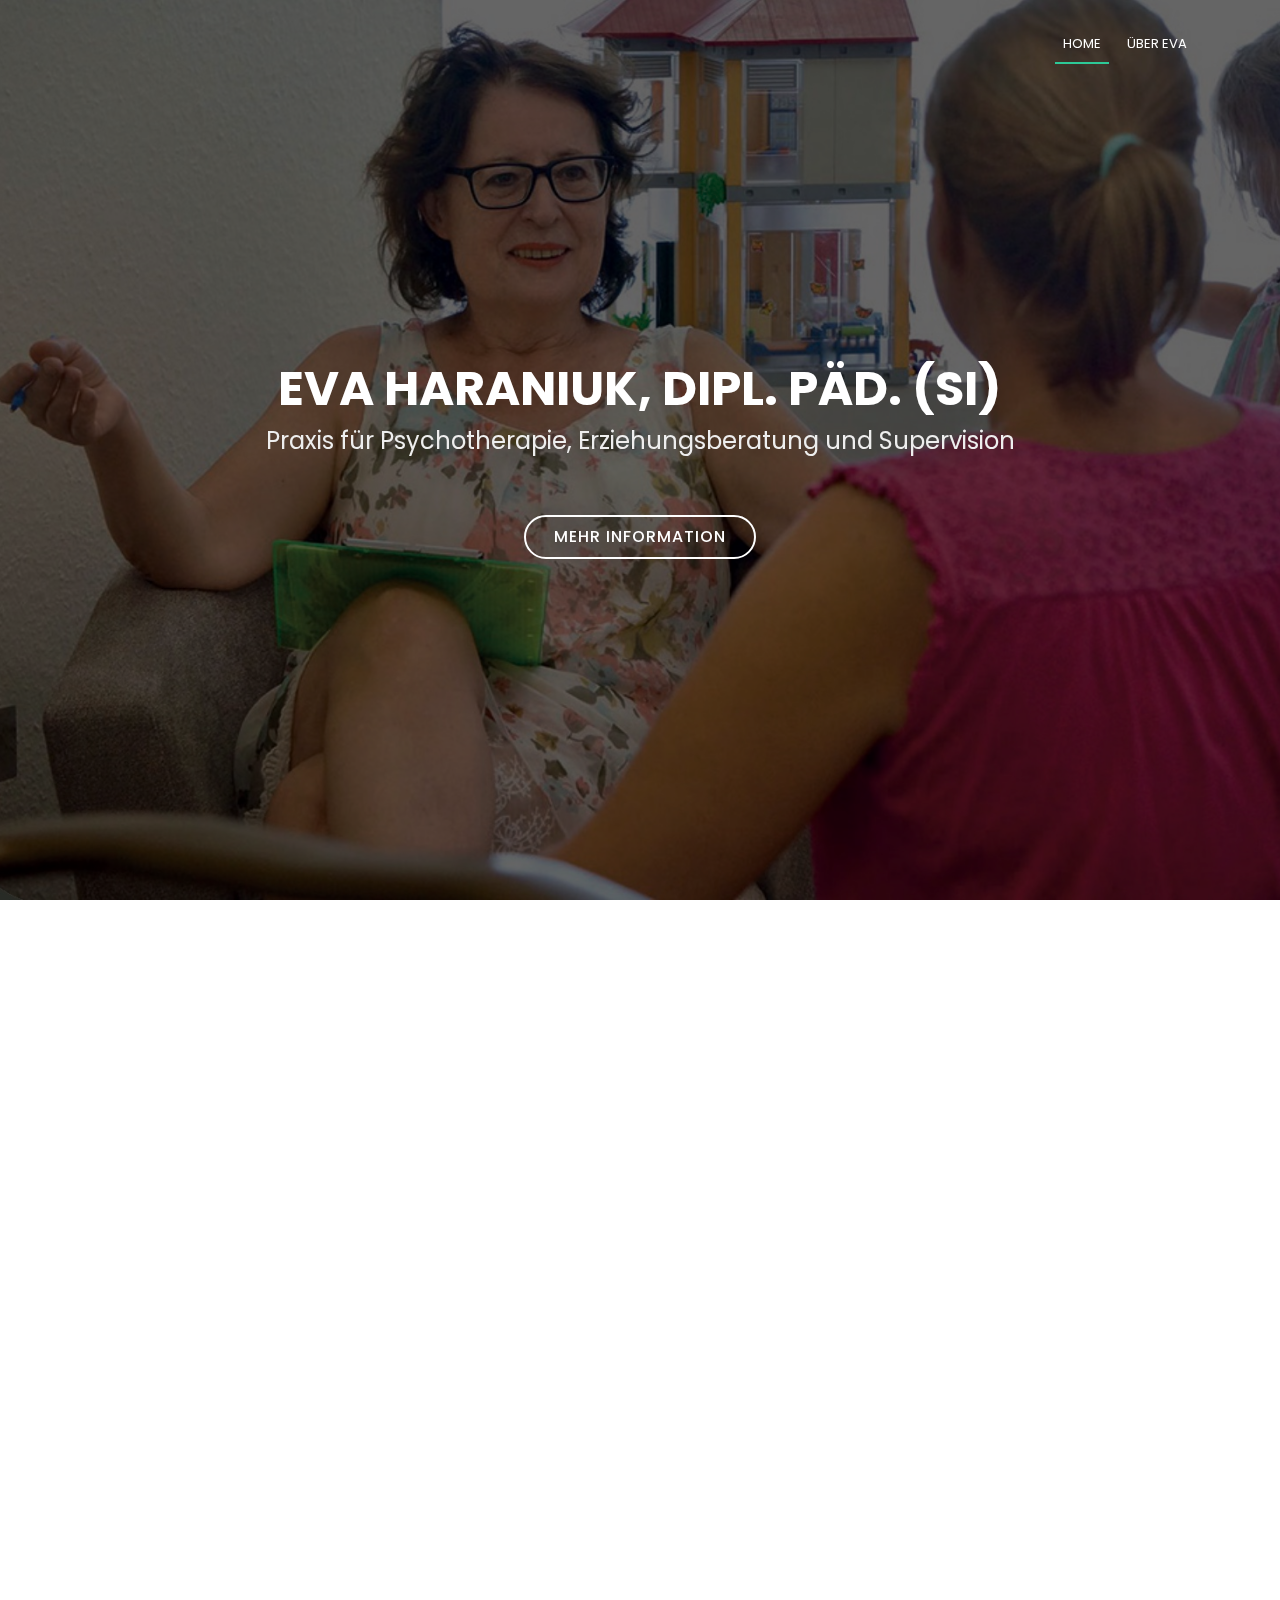
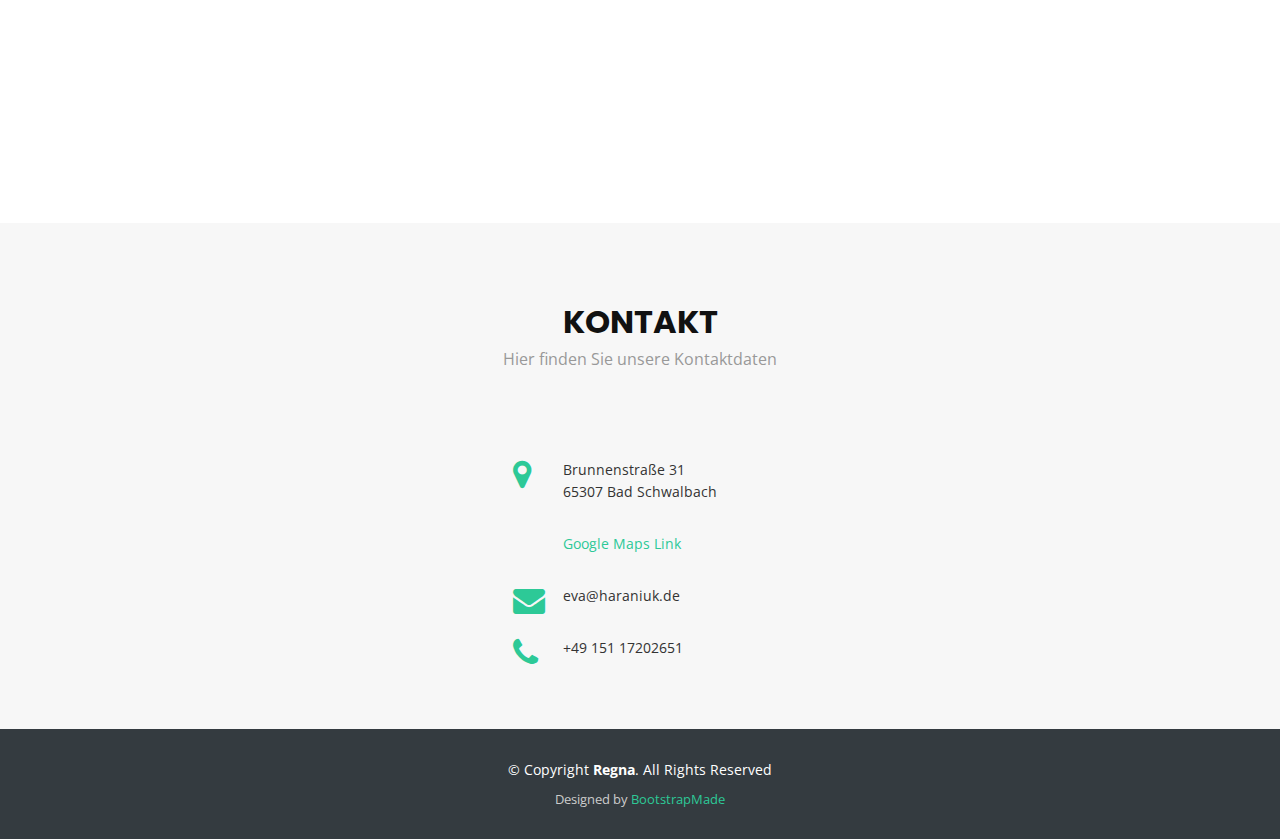
==== commit b28715dd: "Update index.html" ====
--- a/index.html
+++ b/index.html
@@ -61,7 +61,7 @@
   <!-- ======= Hero Section ======= -->
   <section id="hero">
     <div class="hero-container" data-aos="zoom-in" data-aos-delay="100">
-      <h1>Eva Haraniuk, Dipl. Psych. (SI)</h1>
+      <h1>Eva Haraniuk, Dipl. Päd. (SI)</h1>
       <h2>Praxis für Psychotherapie,
         Erziehungsberatung und Supervision</h2>
       <a href="#about" class="btn-get-started">Mehr Information</a>
